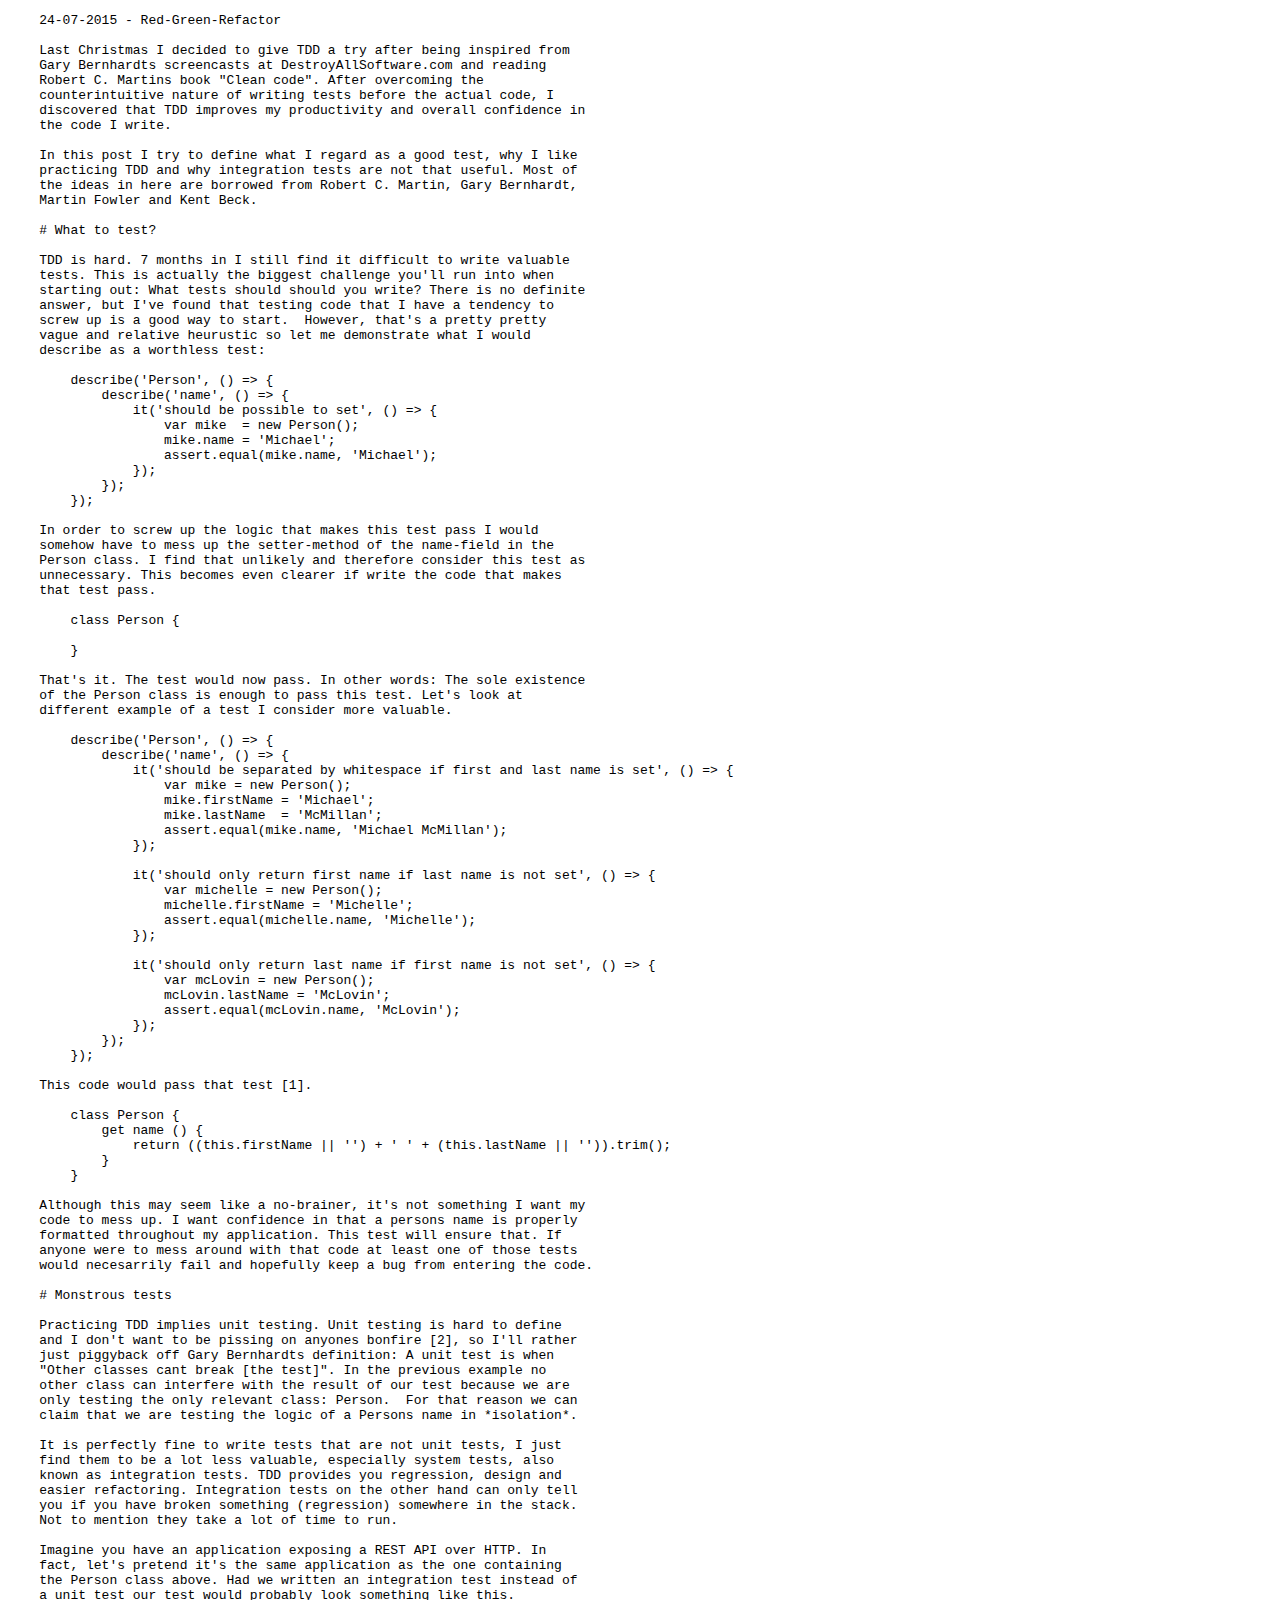
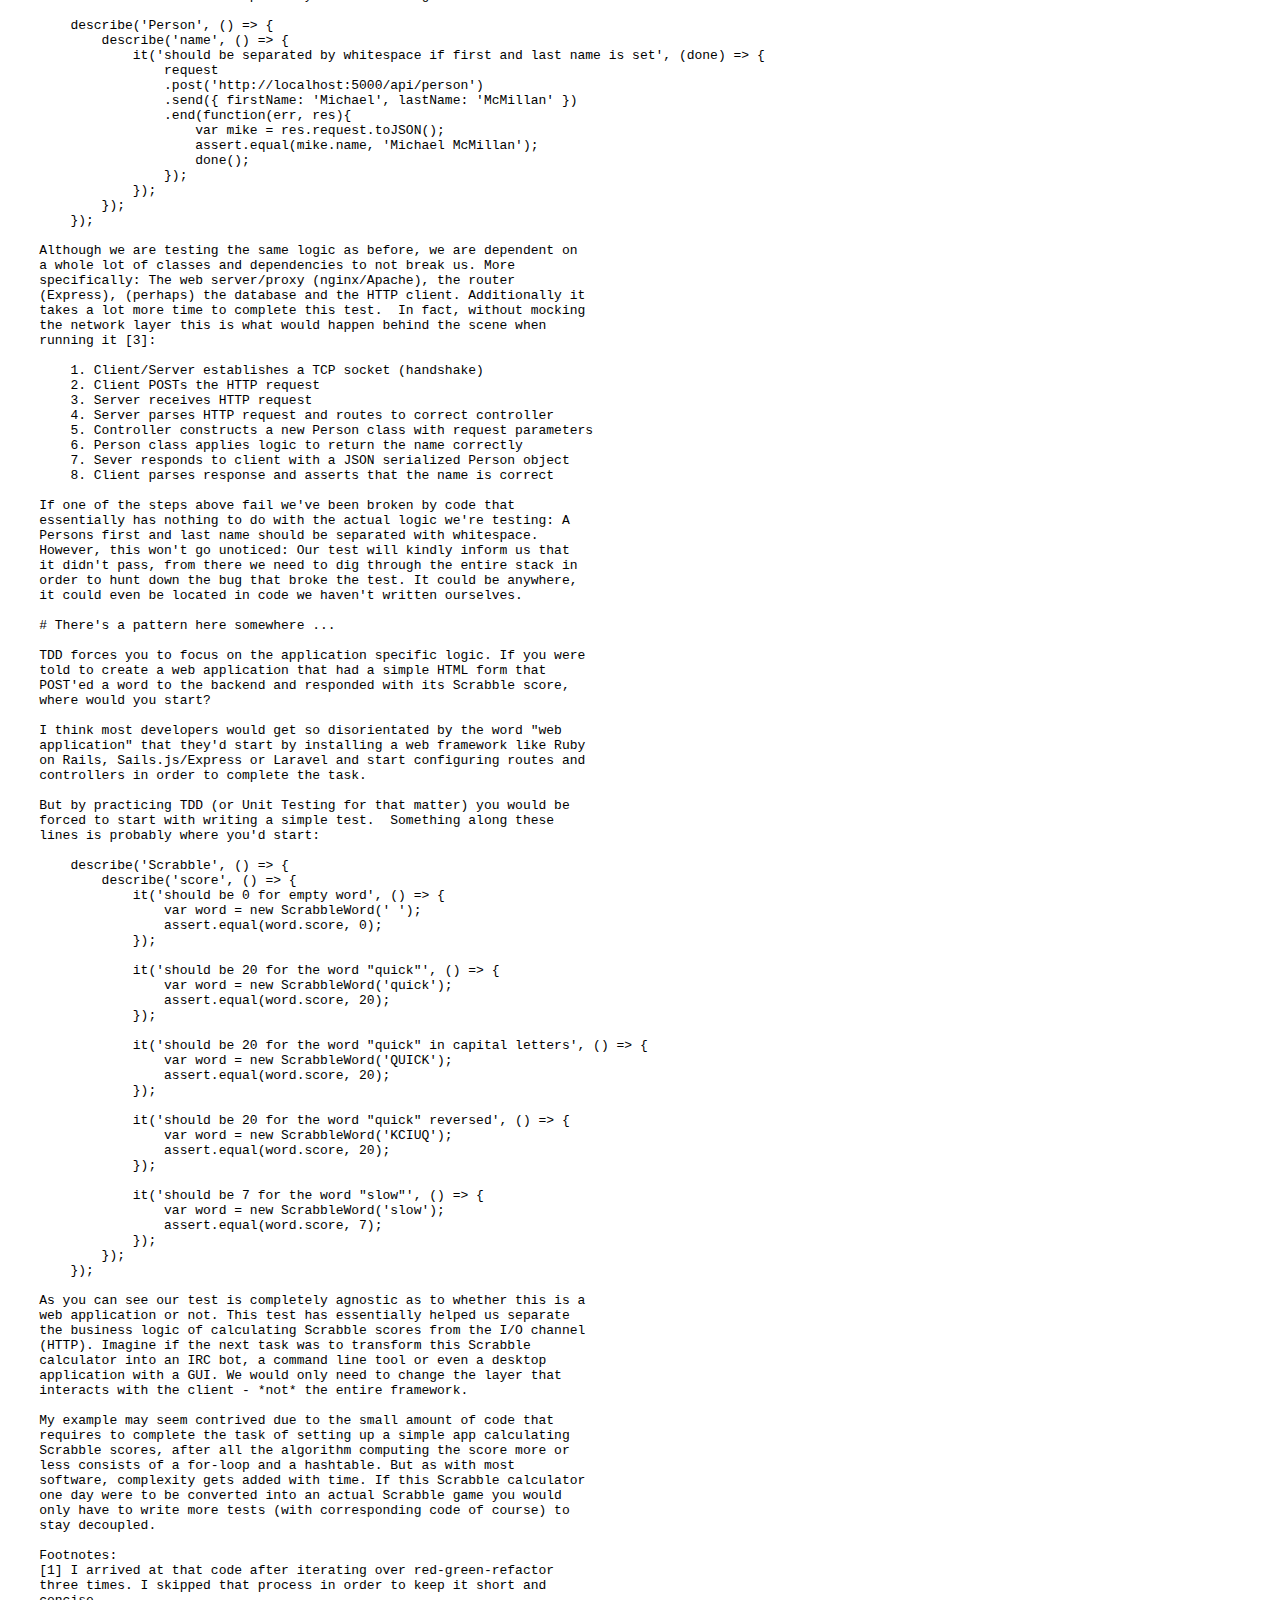
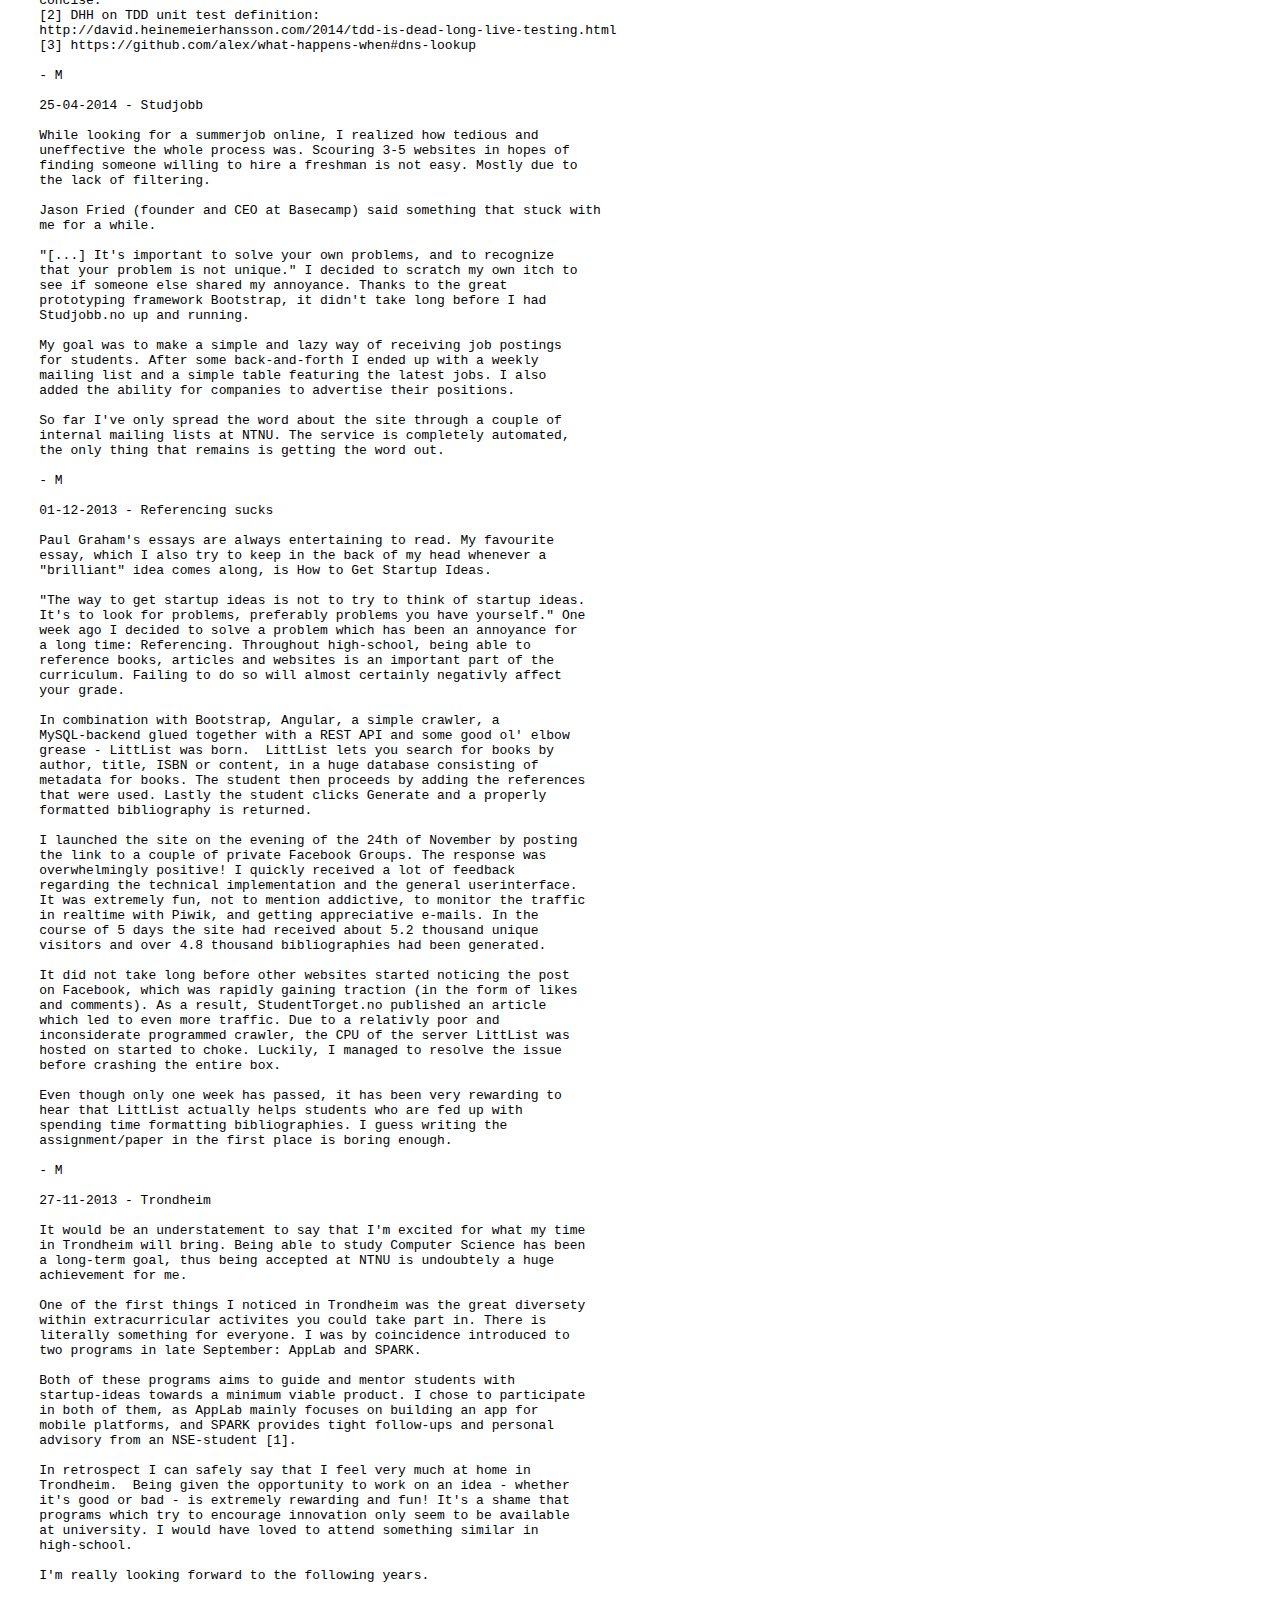
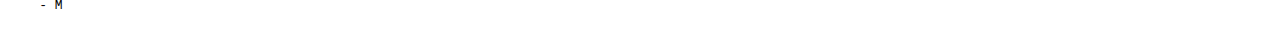
==== index.html @ c1596ee1 "accidentally deleted index.html" ====
<!DOCTYPE html>
<html>
    <head>
        <meta charset="utf-8" />
        <title>michaelmcmillan</title>
        <style>
            body {
                display: block;
                margin: 8px;
            }
            
            pre {
                display: block;
                font-family: monospace;
                white-space: pre;
                margin: 1em 0px;
            }
        </style>
    </head>
    <body>
        <pre>
    24-07-2015 - Red-Green-Refactor

    Last Christmas I decided to give TDD a try after being inspired from
    Gary Bernhardts screencasts at DestroyAllSoftware.com and reading
    Robert C. Martins book "Clean code". After overcoming the
    counterintuitive nature of writing tests before the actual code, I
    discovered that TDD improves my productivity and overall confidence in
    the code I write.
    
    In this post I try to define what I regard as a good test, why I like
    practicing TDD and why integration tests are not that useful. Most of
    the ideas in here are borrowed from Robert C. Martin, Gary Bernhardt,
    Martin Fowler and Kent Beck.
    
    # What to test? 
    
    TDD is hard. 7 months in I still find it difficult to write valuable
    tests. This is actually the biggest challenge you'll run into when
    starting out: What tests should should you write? There is no definite
    answer, but I've found that testing code that I have a tendency to
    screw up is a good way to start.  However, that's a pretty pretty
    vague and relative heurustic so let me demonstrate what I would
    describe as a worthless test:
    
        describe('Person', () => {
            describe('name', () => {
                it('should be possible to set', () => {
                    var mike  = new Person();
                    mike.name = 'Michael';
                    assert.equal(mike.name, 'Michael');
                });
            });
        });
    
    In order to screw up the logic that makes this test pass I would
    somehow have to mess up the setter-method of the name-field in the
    Person class. I find that unlikely and therefore consider this test as
    unnecessary. This becomes even clearer if write the code that makes
    that test pass.
    
        class Person {
    
        }
    
    That's it. The test would now pass. In other words: The sole existence
    of the Person class is enough to pass this test. Let's look at
    different example of a test I consider more valuable.
    
        describe('Person', () => {
            describe('name', () => {
                it('should be separated by whitespace if first and last name is set', () => {
                    var mike = new Person(); 
                    mike.firstName = 'Michael';
                    mike.lastName  = 'McMillan';
                    assert.equal(mike.name, 'Michael McMillan');
                });
    
                it('should only return first name if last name is not set', () => {
                    var michelle = new Person(); 
                    michelle.firstName = 'Michelle';
                    assert.equal(michelle.name, 'Michelle');
                });
    
                it('should only return last name if first name is not set', () => {
                    var mcLovin = new Person(); 
                    mcLovin.lastName = 'McLovin';
                    assert.equal(mcLovin.name, 'McLovin');
                });
            });
        });
    
    This code would pass that test [1]. 
    
        class Person {
            get name () {
                return ((this.firstName || '') + ' ' + (this.lastName || '')).trim();
            }
        }
    
    Although this may seem like a no-brainer, it's not something I want my
    code to mess up. I want confidence in that a persons name is properly
    formatted throughout my application. This test will ensure that. If
    anyone were to mess around with that code at least one of those tests
    would necesarrily fail and hopefully keep a bug from entering the code.
    
    # Monstrous tests 
    
    Practicing TDD implies unit testing. Unit testing is hard to define
    and I don't want to be pissing on anyones bonfire [2], so I'll rather
    just piggyback off Gary Bernhardts definition: A unit test is when
    "Other classes cant break [the test]". In the previous example no
    other class can interfere with the result of our test because we are
    only testing the only relevant class: Person.  For that reason we can
    claim that we are testing the logic of a Persons name in *isolation*.
    
    It is perfectly fine to write tests that are not unit tests, I just
    find them to be a lot less valuable, especially system tests, also
    known as integration tests. TDD provides you regression, design and
    easier refactoring. Integration tests on the other hand can only tell
    you if you have broken something (regression) somewhere in the stack.
    Not to mention they take a lot of time to run.
    
    Imagine you have an application exposing a REST API over HTTP. In
    fact, let's pretend it's the same application as the one containing
    the Person class above. Had we written an integration test instead of
    a unit test our test would probably look something like this.
    
        describe('Person', () => {
            describe('name', () => {
                it('should be separated by whitespace if first and last name is set', (done) => {
                    request
                    .post('http://localhost:5000/api/person')
                    .send({ firstName: 'Michael', lastName: 'McMillan' })
                    .end(function(err, res){
                        var mike = res.request.toJSON();
                        assert.equal(mike.name, 'Michael McMillan');
                        done();
                    });
                });
            });
        });
    
    Although we are testing the same logic as before, we are dependent on
    a whole lot of classes and dependencies to not break us. More
    specifically: The web server/proxy (nginx/Apache), the router
    (Express), (perhaps) the database and the HTTP client. Additionally it
    takes a lot more time to complete this test.  In fact, without mocking
    the network layer this is what would happen behind the scene when
    running it [3]:
    
        1. Client/Server establishes a TCP socket (handshake)
        2. Client POSTs the HTTP request 
        3. Server receives HTTP request
        4. Server parses HTTP request and routes to correct controller
        5. Controller constructs a new Person class with request parameters 
        6. Person class applies logic to return the name correctly
        7. Sever responds to client with a JSON serialized Person object
        8. Client parses response and asserts that the name is correct
    
    If one of the steps above fail we've been broken by code that
    essentially has nothing to do with the actual logic we're testing: A
    Persons first and last name should be separated with whitespace.
    However, this won't go unoticed: Our test will kindly inform us that
    it didn't pass, from there we need to dig through the entire stack in
    order to hunt down the bug that broke the test. It could be anywhere,
    it could even be located in code we haven't written ourselves.
    
    # There's a pattern here somewhere ...
    
    TDD forces you to focus on the application specific logic. If you were
    told to create a web application that had a simple HTML form that
    POST'ed a word to the backend and responded with its Scrabble score,
    where would you start?
    
    I think most developers would get so disorientated by the word "web
    application" that they'd start by installing a web framework like Ruby
    on Rails, Sails.js/Express or Laravel and start configuring routes and
    controllers in order to complete the task.
    
    But by practicing TDD (or Unit Testing for that matter) you would be
    forced to start with writing a simple test.  Something along these
    lines is probably where you'd start: 
    
        describe('Scrabble', () => {
            describe('score', () => {
                it('should be 0 for empty word', () => {
                    var word = new ScrabbleWord(' ');
                    assert.equal(word.score, 0);
                }); 
    
                it('should be 20 for the word "quick"', () => {
                    var word = new ScrabbleWord('quick');
                    assert.equal(word.score, 20);
                }); 
    
                it('should be 20 for the word "quick" in capital letters', () => {
                    var word = new ScrabbleWord('QUICK');
                    assert.equal(word.score, 20);
                }); 
    
                it('should be 20 for the word "quick" reversed', () => {
                    var word = new ScrabbleWord('KCIUQ');
                    assert.equal(word.score, 20);
                }); 
    
                it('should be 7 for the word "slow"', () => {
                    var word = new ScrabbleWord('slow');
                    assert.equal(word.score, 7);
                }); 
            }); 
        });
    
    As you can see our test is completely agnostic as to whether this is a
    web application or not. This test has essentially helped us separate
    the business logic of calculating Scrabble scores from the I/O channel
    (HTTP). Imagine if the next task was to transform this Scrabble
    calculator into an IRC bot, a command line tool or even a desktop
    application with a GUI. We would only need to change the layer that
    interacts with the client - *not* the entire framework.
    
    My example may seem contrived due to the small amount of code that
    requires to complete the task of setting up a simple app calculating
    Scrabble scores, after all the algorithm computing the score more or
    less consists of a for-loop and a hashtable. But as with most
    software, complexity gets added with time. If this Scrabble calculator
    one day were to be converted into an actual Scrabble game you would
    only have to write more tests (with corresponding code of course) to
    stay decoupled.
    
    Footnotes:
    [1] I arrived at that code after iterating over red-green-refactor
    three times. I skipped that process in order to keep it short and
    concise.
    [2] DHH on TDD unit test definition:
    http://david.heinemeierhansson.com/2014/tdd-is-dead-long-live-testing.html
    [3] https://github.com/alex/what-happens-when#dns-lookup
    
    - M
    
    25-04-2014 - Studjobb

    While looking for a summerjob online, I realized how tedious and
    uneffective the whole process was. Scouring 3-5 websites in hopes of
    finding someone willing to hire a freshman is not easy. Mostly due to
    the lack of filtering.
    
    Jason Fried (founder and CEO at Basecamp) said something that stuck with
    me for a while.  
    
    "[...] It's important to solve your own problems, and to recognize
    that your problem is not unique." I decided to scratch my own itch to
    see if someone else shared my annoyance. Thanks to the great
    prototyping framework Bootstrap, it didn't take long before I had
    Studjobb.no up and running.
    
    My goal was to make a simple and lazy way of receiving job postings
    for students. After some back-and-forth I ended up with a weekly
    mailing list and a simple table featuring the latest jobs. I also
    added the ability for companies to advertise their positions.
    
    So far I've only spread the word about the site through a couple of
    internal mailing lists at NTNU. The service is completely automated,
    the only thing that remains is getting the word out.
    
    - M
    
    01-12-2013 - Referencing sucks

    Paul Graham's essays are always entertaining to read. My favourite
    essay, which I also try to keep in the back of my head whenever a
    "brilliant" idea comes along, is How to Get Startup Ideas.
    
    "The way to get startup ideas is not to try to think of startup ideas.
    It's to look for problems, preferably problems you have yourself." One
    week ago I decided to solve a problem which has been an annoyance for
    a long time: Referencing. Throughout high-school, being able to
    reference books, articles and websites is an important part of the
    curriculum. Failing to do so will almost certainly negativly affect
    your grade.
    
    In combination with Bootstrap, Angular, a simple crawler, a
    MySQL-backend glued together with a REST API and some good ol' elbow
    grease - LittList was born.  LittList lets you search for books by
    author, title, ISBN or content, in a huge database consisting of
    metadata for books. The student then proceeds by adding the references
    that were used. Lastly the student clicks Generate and a properly
    formatted bibliography is returned.
    
    I launched the site on the evening of the 24th of November by posting
    the link to a couple of private Facebook Groups. The response was
    overwhelmingly positive! I quickly received a lot of feedback
    regarding the technical implementation and the general userinterface.
    It was extremely fun, not to mention addictive, to monitor the traffic
    in realtime with Piwik, and getting appreciative e-mails. In the
    course of 5 days the site had received about 5.2 thousand unique
    visitors and over 4.8 thousand bibliographies had been generated.
    
    It did not take long before other websites started noticing the post
    on Facebook, which was rapidly gaining traction (in the form of likes
    and comments). As a result, StudentTorget.no published an article
    which led to even more traffic. Due to a relativly poor and
    inconsiderate programmed crawler, the CPU of the server LittList was
    hosted on started to choke. Luckily, I managed to resolve the issue
    before crashing the entire box.
    
    Even though only one week has passed, it has been very rewarding to
    hear that LittList actually helps students who are fed up with
    spending time formatting bibliographies. I guess writing the
    assignment/paper in the first place is boring enough.
    
    - M
    
    27-11-2013 - Trondheim

    It would be an understatement to say that I'm excited for what my time
    in Trondheim will bring. Being able to study Computer Science has been
    a long-term goal, thus being accepted at NTNU is undoubtely a huge
    achievement for me.
    
    One of the first things I noticed in Trondheim was the great diversety
    within extracurricular activites you could take part in. There is
    literally something for everyone. I was by coincidence introduced to
    two programs in late September: AppLab and SPARK.
    
    Both of these programs aims to guide and mentor students with
    startup-ideas towards a minimum viable product. I chose to participate
    in both of them, as AppLab mainly focuses on building an app for
    mobile platforms, and SPARK provides tight follow-ups and personal
    advisory from an NSE-student [1].
    
    In retrospect I can safely say that I feel very much at home in
    Trondheim.  Being given the opportunity to work on an idea - whether
    it's good or bad - is extremely rewarding and fun! It's a shame that
    programs which try to encourage innovation only seem to be available
    at university. I would have loved to attend something similar in
    high-school.
    
    I'm really looking forward to the following years.
    
    - M
    
        </pre>
        <script type="text/javascript">
          var _paq = _paq || [];
          _paq.push(['trackPageView']);
          _paq.push(['enableLinkTracking']);
          (function() {
            var u="//piwik.littlist.no/";
            _paq.push(['setTrackerUrl', u+'piwik.php']);
            _paq.push(['setSiteId', 2]);
            var d=document, g=d.createElement('script'), s=d.getElementsByTagName('script')[0];
            g.type='text/javascript'; g.async=true; g.defer=true; g.src=u+'piwik.js'; s.parentNode.insertBefore(g,s);
          })();
        </script>
        <noscript><p><img src="//piwik.littlist.no/piwik.php?idsite=2" style="border:0;" alt="" /></p></noscript>
    </body>
</html>
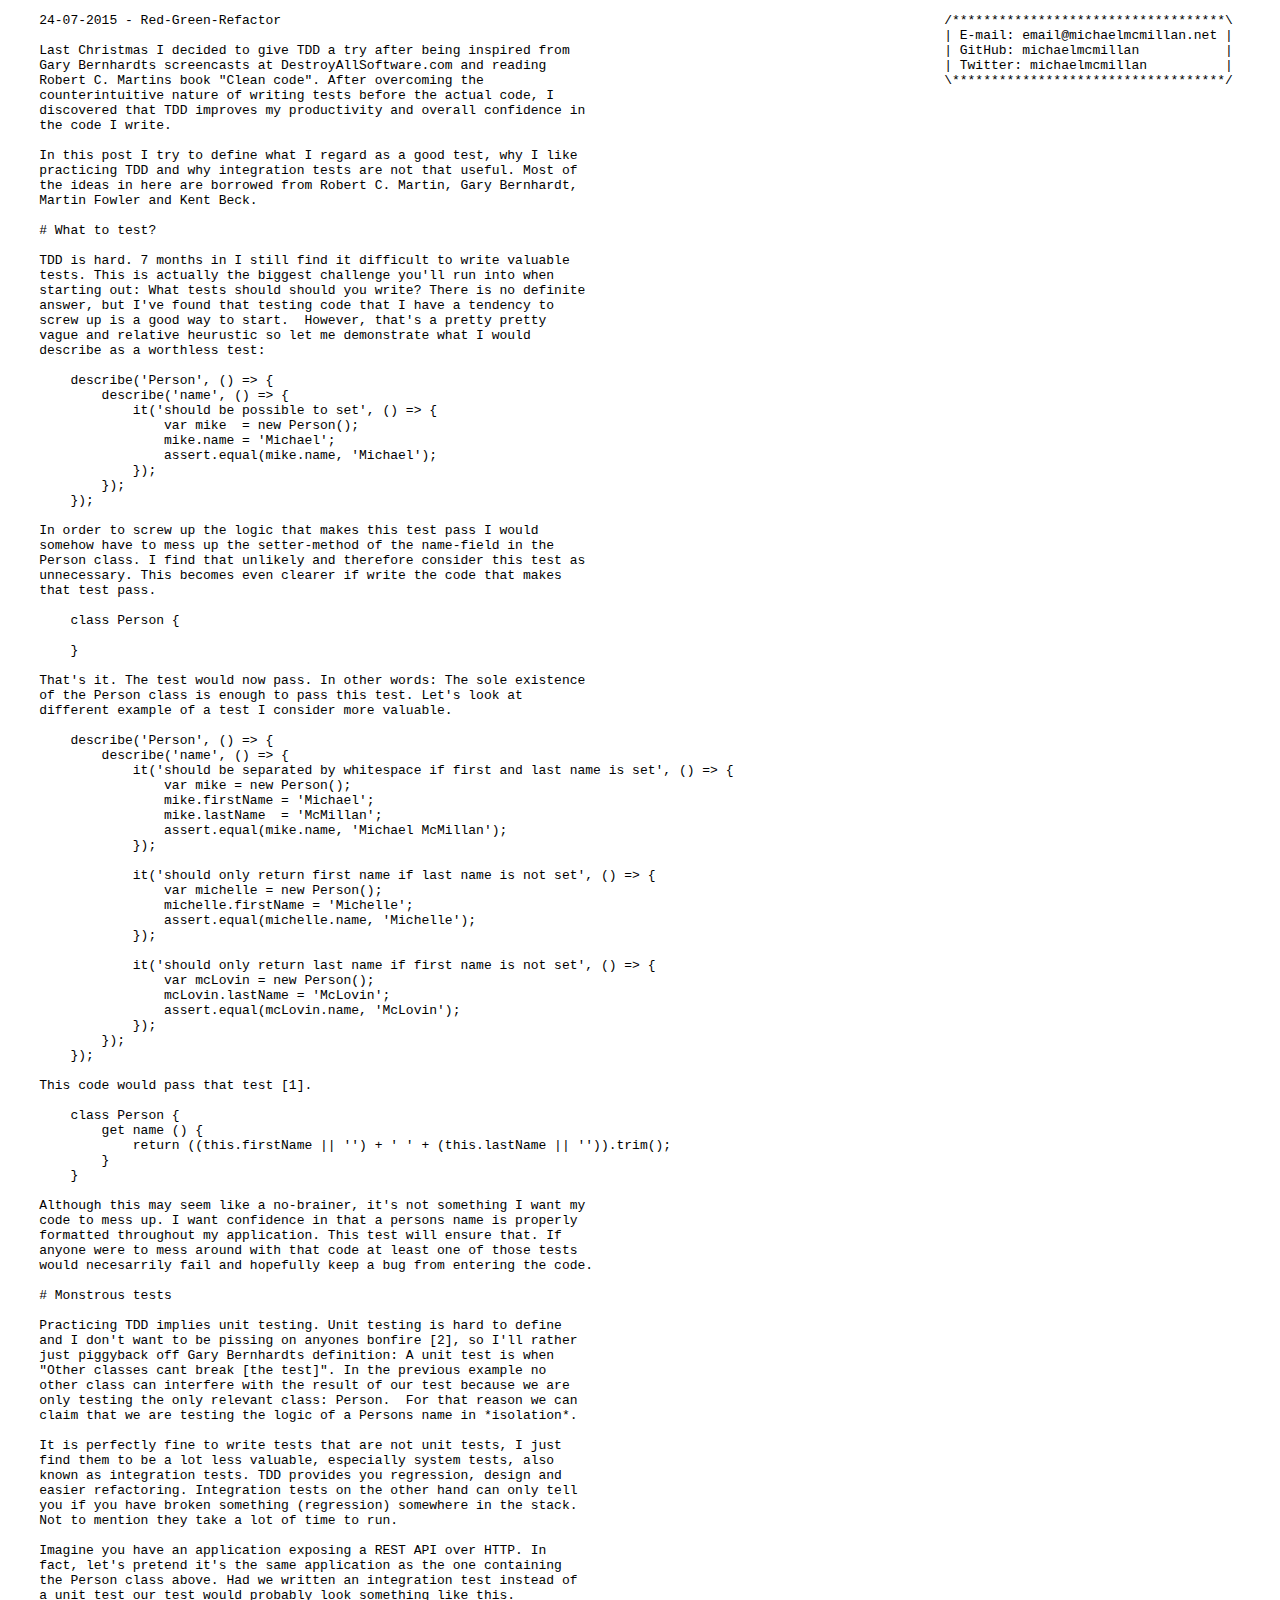
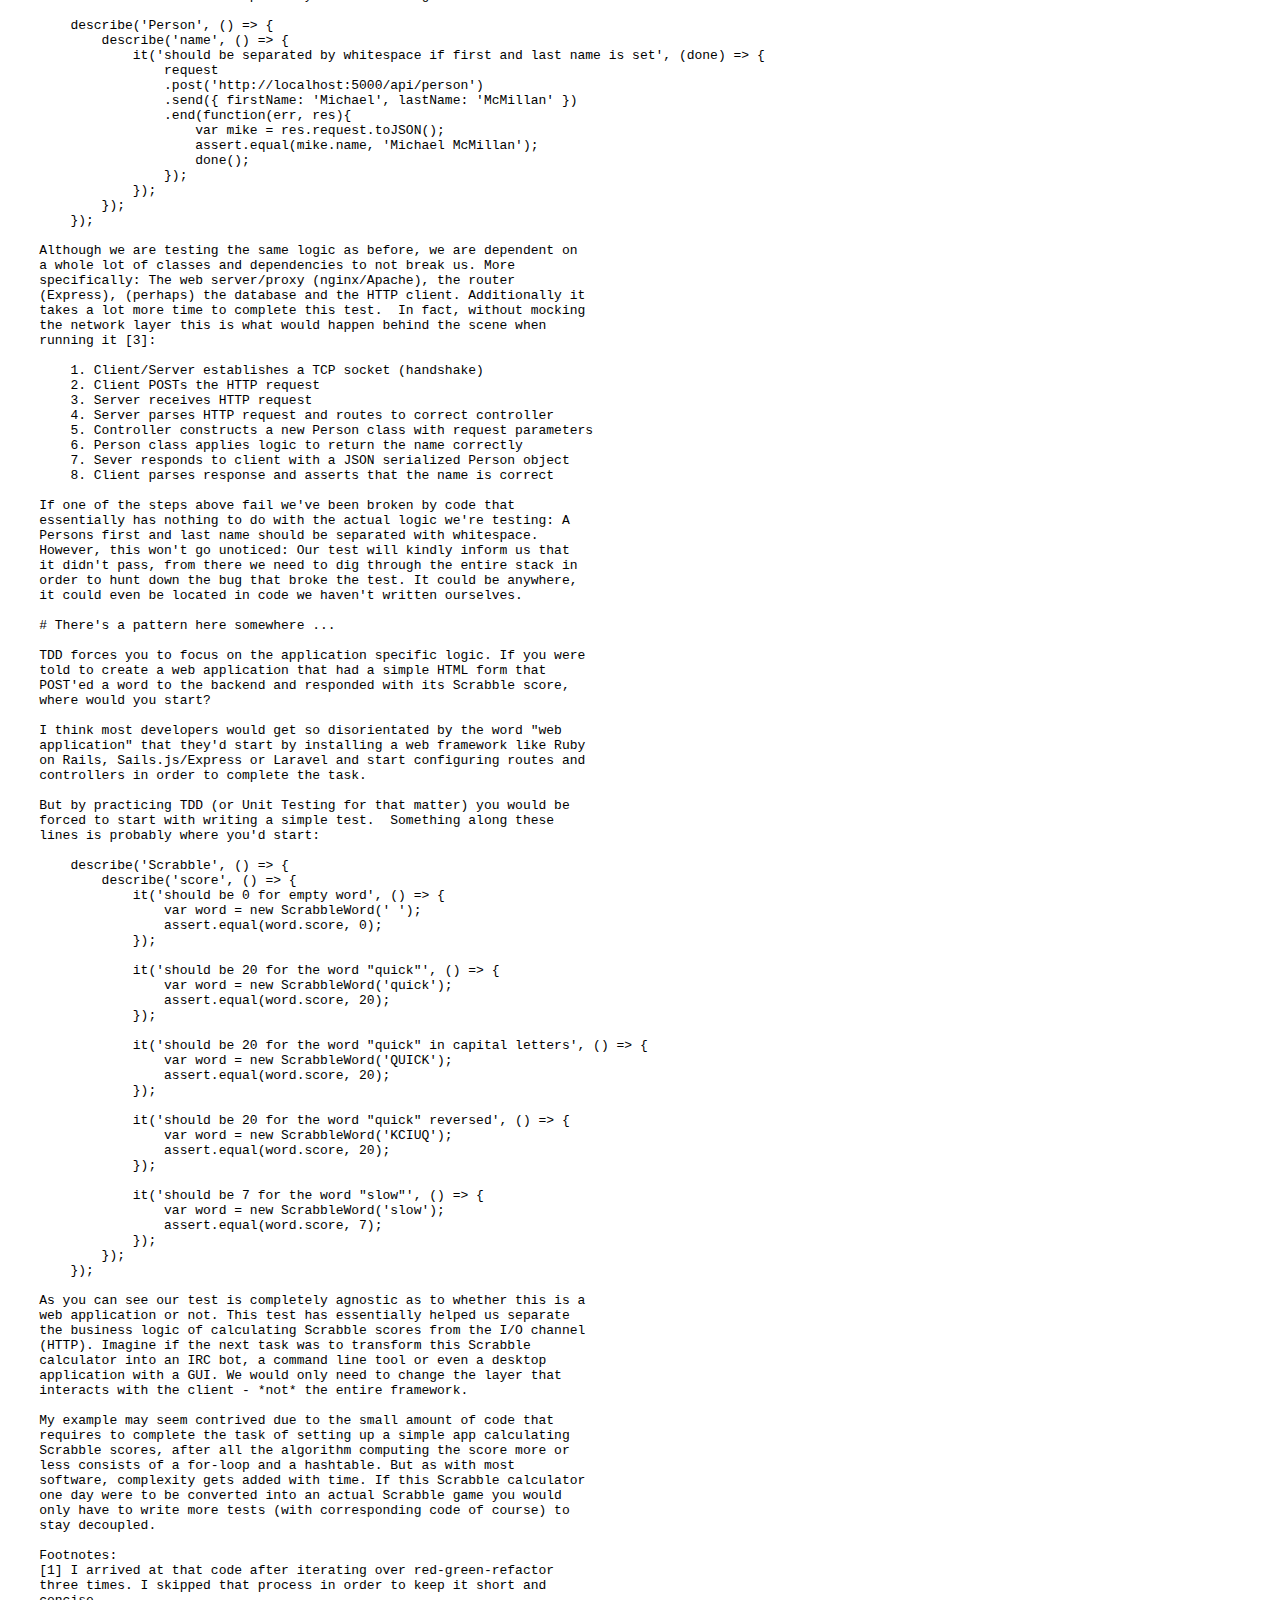
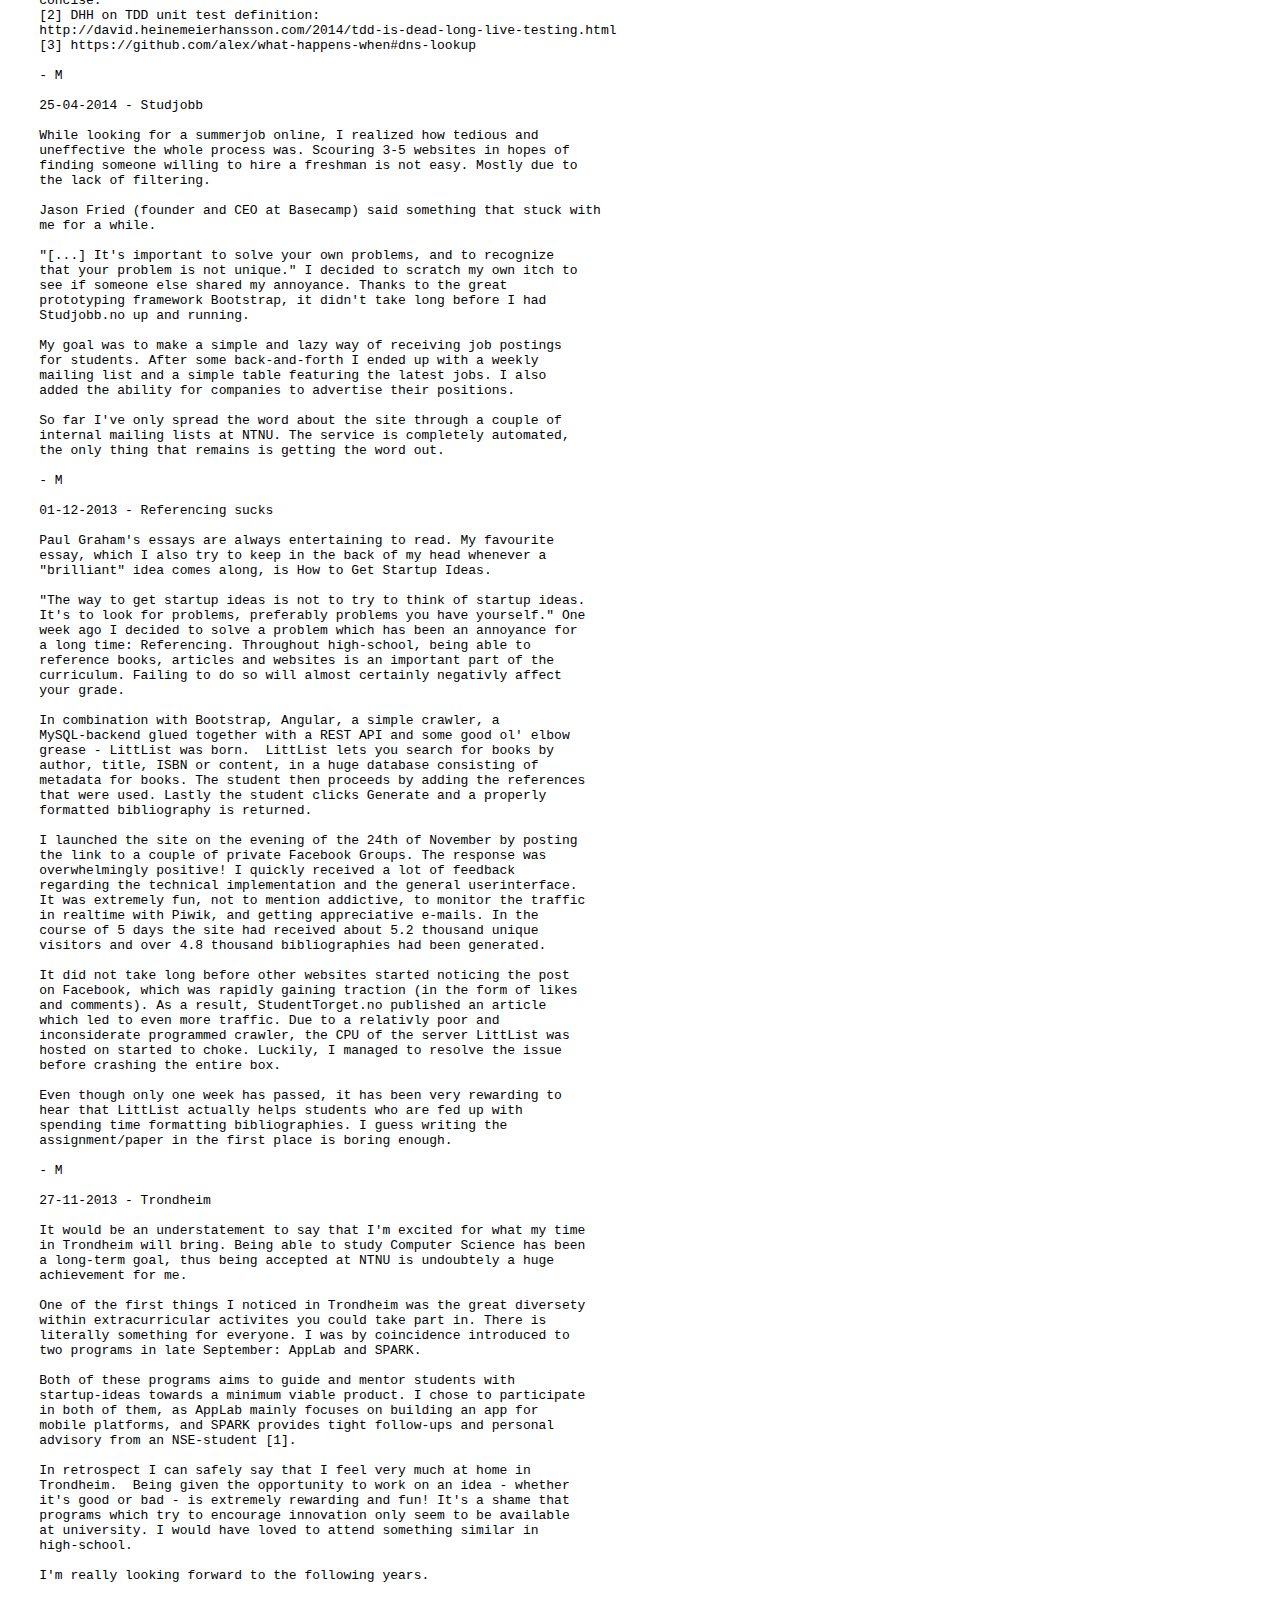
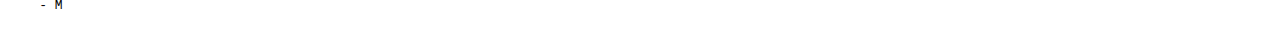
==== commit 9e4ab07d: "use the merger to add a sidebar" ====
--- a/index.html
+++ b/index.html
@@ -19,12 +19,12 @@
     </head>
     <body>
         <pre>
-    24-07-2015 - Red-Green-Refactor
-
-    Last Christmas I decided to give TDD a try after being inspired from
-    Gary Bernhardts screencasts at DestroyAllSoftware.com and reading
-    Robert C. Martins book "Clean code". After overcoming the
-    counterintuitive nature of writing tests before the actual code, I
+    24-07-2015 - Red-Green-Refactor                                                                                     /***********************************\
+                                                                                                                        | E-mail: email@michaelmcmillan.net |
+    Last Christmas I decided to give TDD a try after being inspired from                                                | GitHub: michaelmcmillan           |
+    Gary Bernhardts screencasts at DestroyAllSoftware.com and reading                                                   | Twitter: michaelmcmillan          |
+    Robert C. Martins book "Clean code". After overcoming the                                                           \***********************************/
+    counterintuitive nature of writing tests before the actual code, I                                                  
     discovered that TDD improves my productivity and overall confidence in
     the code I write.
     
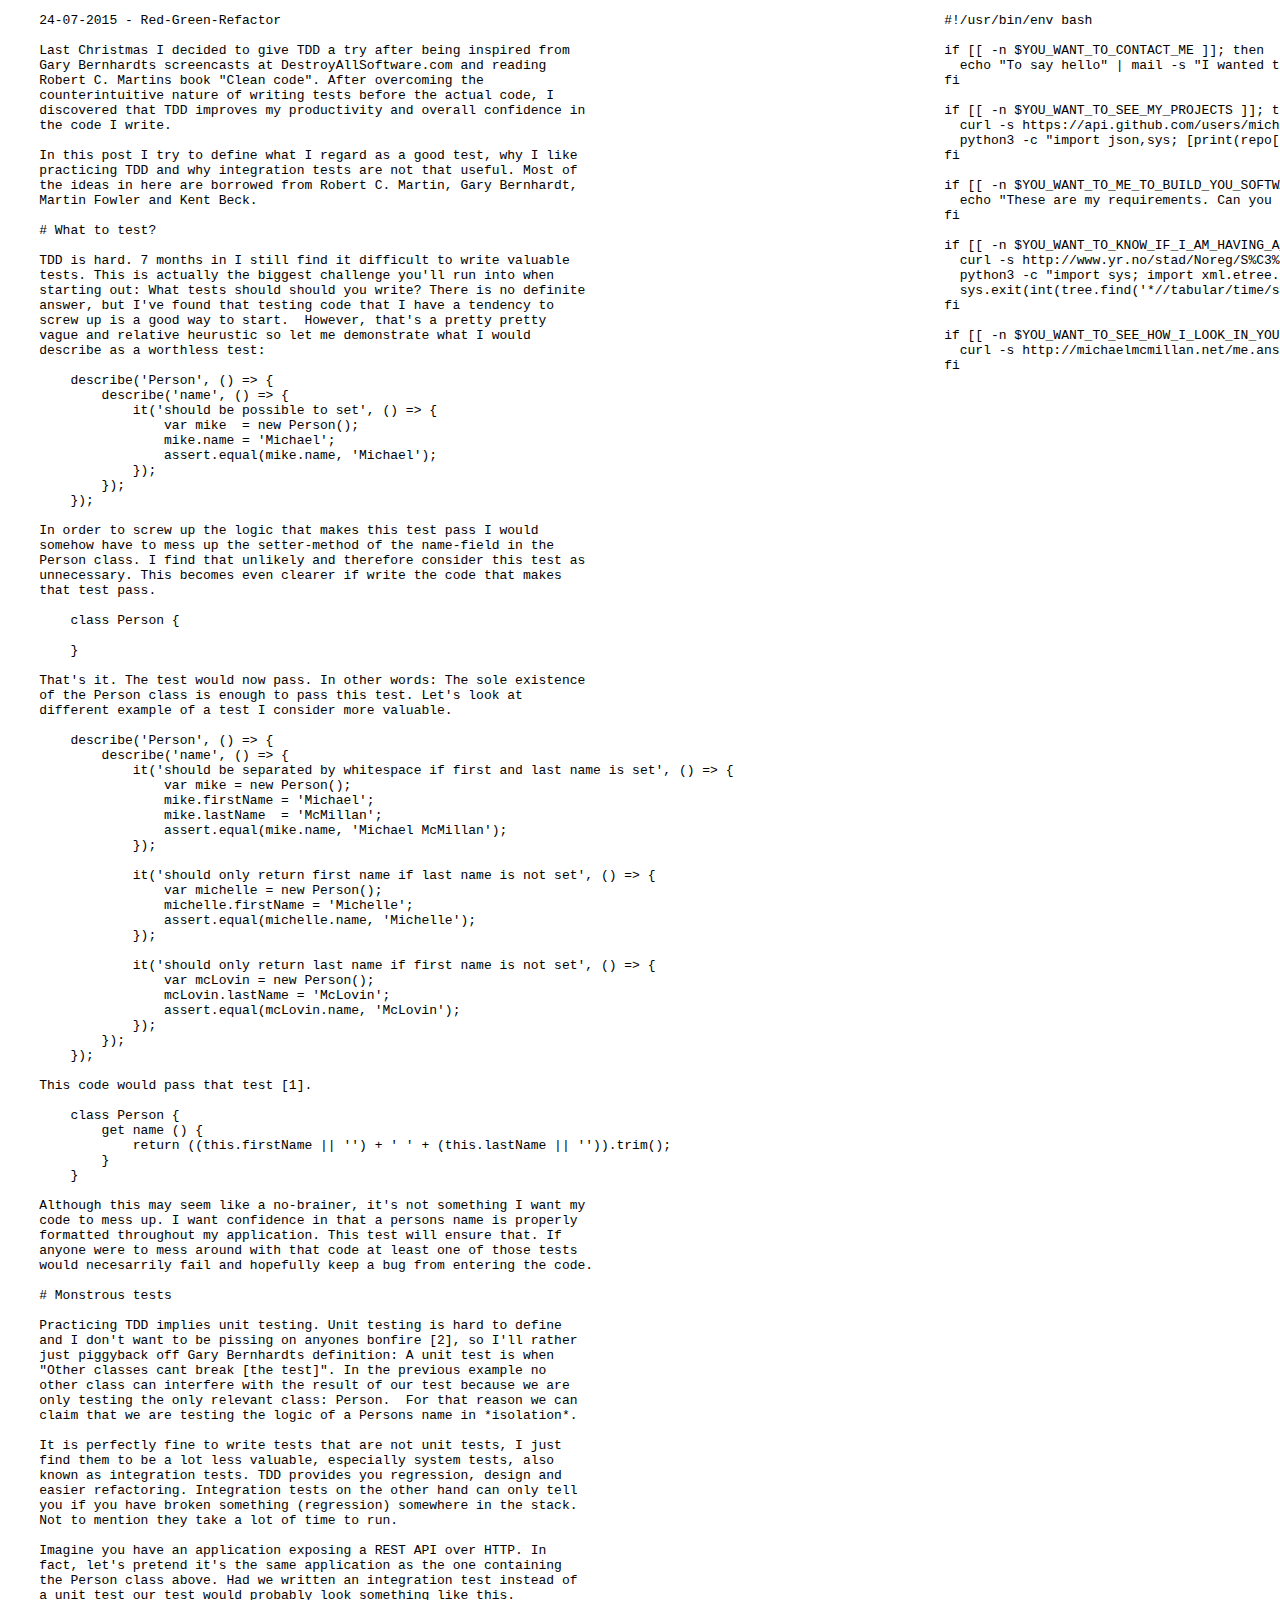
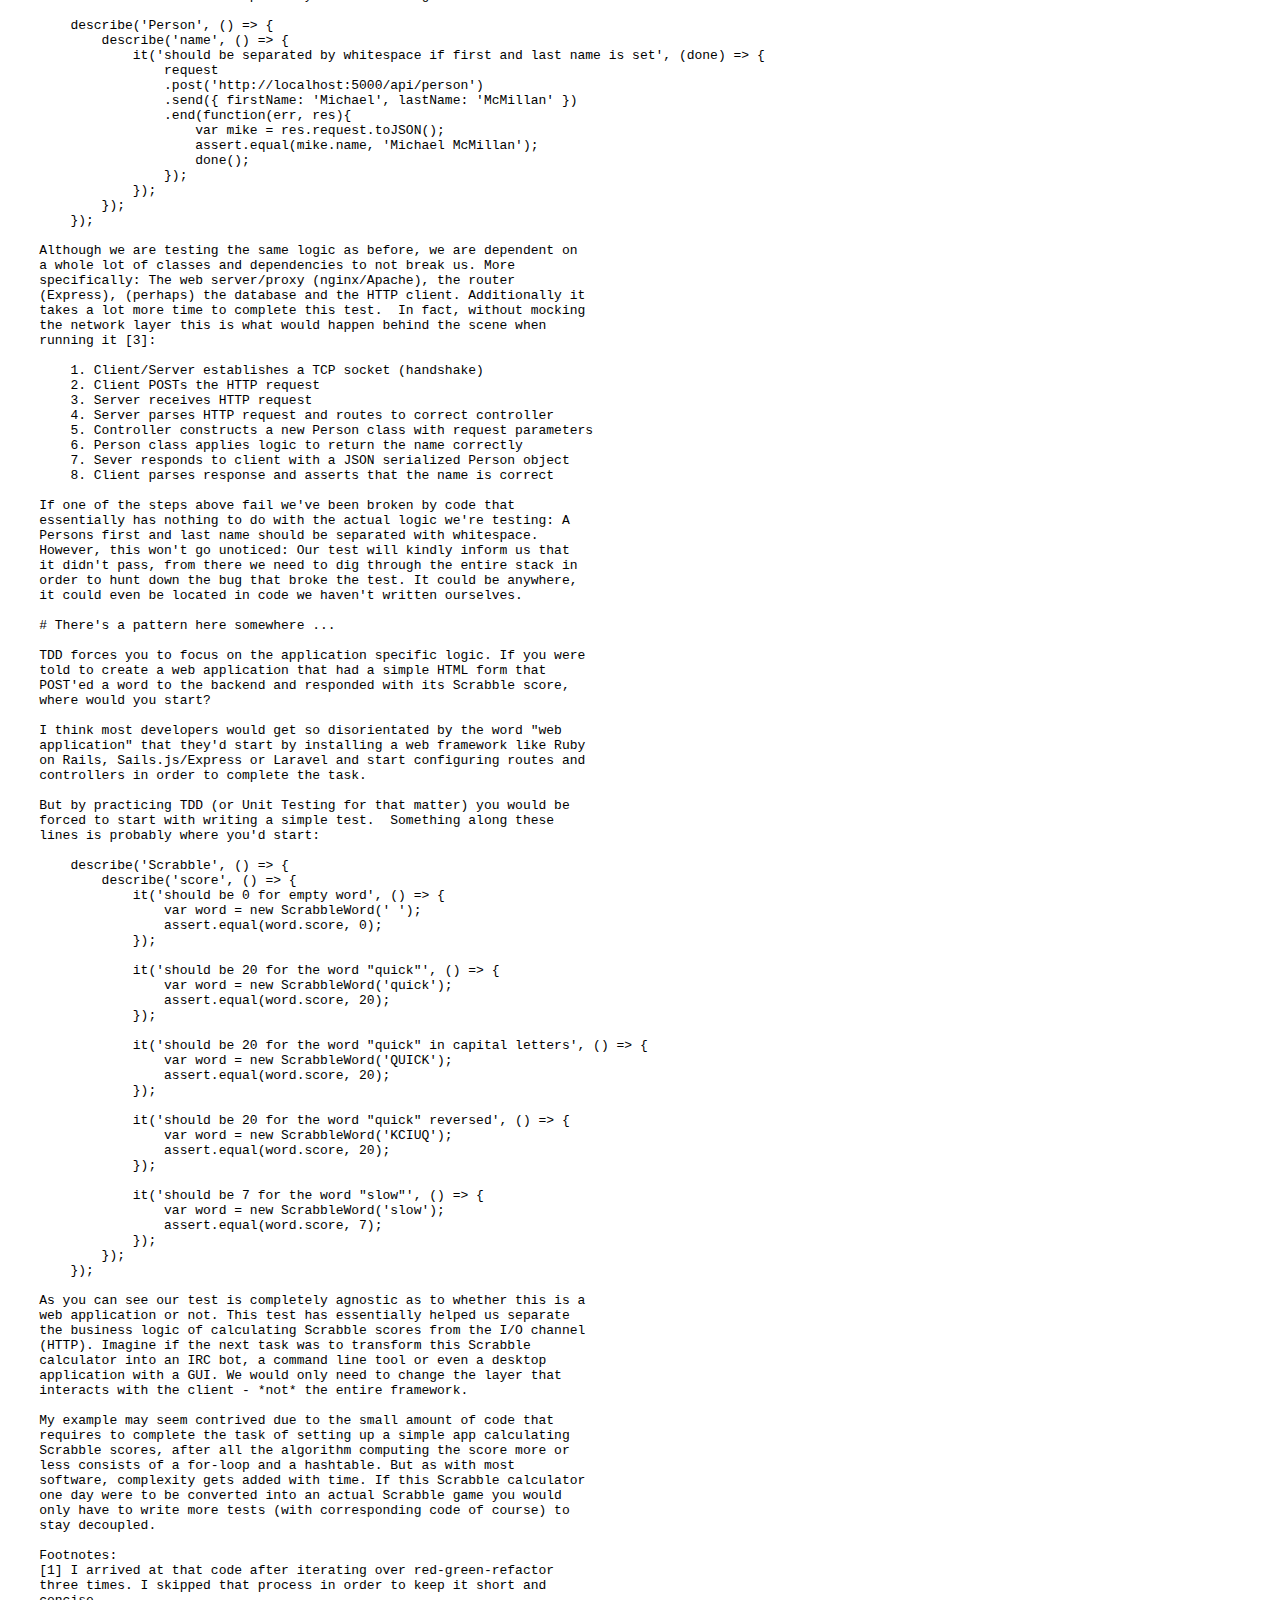
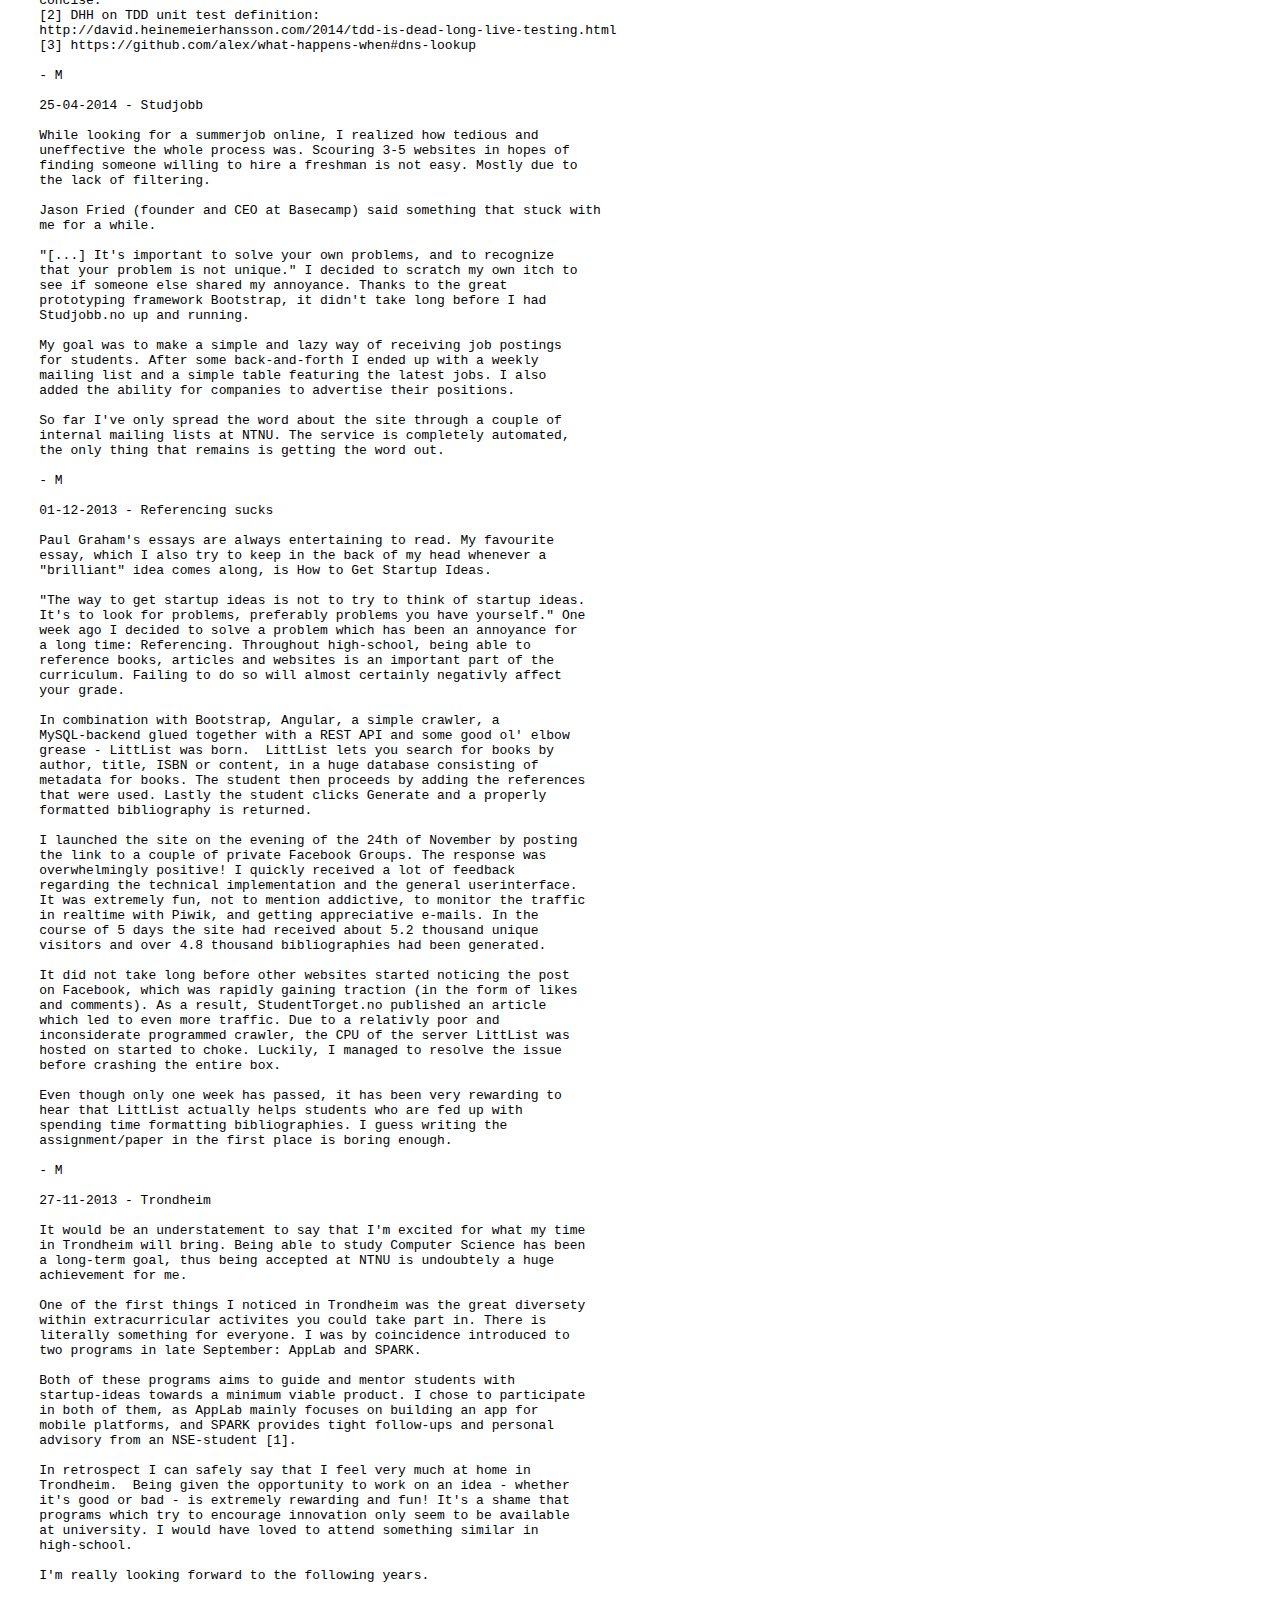
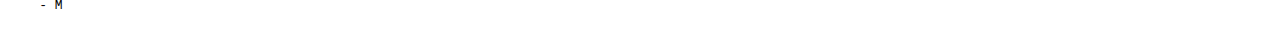
==== commit 4aca24e0: "add scripts to sidebar" ====
--- a/index.html
+++ b/index.html
@@ -19,31 +19,31 @@
     </head>
     <body>
         <pre>
-    24-07-2015 - Red-Green-Refactor                                                                                     /***********************************\
-                                                                                                                        | E-mail: email@michaelmcmillan.net |
-    Last Christmas I decided to give TDD a try after being inspired from                                                | GitHub: michaelmcmillan           |
-    Gary Bernhardts screencasts at DestroyAllSoftware.com and reading                                                   | Twitter: michaelmcmillan          |
-    Robert C. Martins book "Clean code". After overcoming the                                                           \***********************************/
+    24-07-2015 - Red-Green-Refactor                                                                                     #!/usr/bin/env bash
+                                                                                                                        
+    Last Christmas I decided to give TDD a try after being inspired from                                                if [[ -n $YOU_WANT_TO_CONTACT_ME ]]; then
+    Gary Bernhardts screencasts at DestroyAllSoftware.com and reading                                                     echo "To say hello" | mail -s "I wanted to contact you" "email@michaelmcmillan.net"
+    Robert C. Martins book "Clean code". After overcoming the                                                           fi
     counterintuitive nature of writing tests before the actual code, I                                                  
-    discovered that TDD improves my productivity and overall confidence in
-    the code I write.
-    
-    In this post I try to define what I regard as a good test, why I like
-    practicing TDD and why integration tests are not that useful. Most of
-    the ideas in here are borrowed from Robert C. Martin, Gary Bernhardt,
-    Martin Fowler and Kent Beck.
-    
-    # What to test? 
-    
-    TDD is hard. 7 months in I still find it difficult to write valuable
-    tests. This is actually the biggest challenge you'll run into when
-    starting out: What tests should should you write? There is no definite
-    answer, but I've found that testing code that I have a tendency to
-    screw up is a good way to start.  However, that's a pretty pretty
-    vague and relative heurustic so let me demonstrate what I would
-    describe as a worthless test:
-    
-        describe('Person', () => {
+    discovered that TDD improves my productivity and overall confidence in                                              if [[ -n $YOU_WANT_TO_SEE_MY_PROJECTS ]]; then
+    the code I write.                                                                                                     curl -s https://api.github.com/users/michaelmcmillan/repos\?type\=creator\&sort\=updated | \
+                                                                                                                          python3 -c "import json,sys; [print(repo['name'] + ': ' + repo['description']) for repo in json.load(sys.stdin)]"
+    In this post I try to define what I regard as a good test, why I like                                               fi
+    practicing TDD and why integration tests are not that useful. Most of                                               
+    the ideas in here are borrowed from Robert C. Martin, Gary Bernhardt,                                               if [[ -n $YOU_WANT_TO_ME_TO_BUILD_YOU_SOFTWARE ]]; then
+    Martin Fowler and Kent Beck.                                                                                          echo "These are my requirements. Can you do it?" | mail -s "Build me software" "michael@bustbyte.no"
+                                                                                                                        fi
+    # What to test?                                                                                                     
+                                                                                                                        if [[ -n $YOU_WANT_TO_KNOW_IF_I_AM_HAVING_A_BAD_TIME ]]; then
+    TDD is hard. 7 months in I still find it difficult to write valuable                                                  curl -s http://www.yr.no/stad/Noreg/S%C3%B8r-Tr%C3%B8ndelag/Trondheim/Trondheim/varsel.xml | \
+    tests. This is actually the biggest challenge you'll run into when                                                    python3 -c "import sys; import xml.etree.ElementTree as ET; tree = ET.fromstring(sys.stdin.read()); \
+    starting out: What tests should should you write? There is no definite                                                sys.exit(int(tree.find('*//tabular/time/symbol').get('number')) > 3)"
+    answer, but I've found that testing code that I have a tendency to                                                  fi
+    screw up is a good way to start.  However, that's a pretty pretty                                                   
+    vague and relative heurustic so let me demonstrate what I would                                                     if [[ -n $YOU_WANT_TO_SEE_HOW_I_LOOK_IN_YOUR_TERMINAL ]]; then
+    describe as a worthless test:                                                                                         curl -s http://michaelmcmillan.net/me.ansi
+                                                                                                                        fi
+        describe('Person', () => {                                                                                      
             describe('name', () => {
                 it('should be possible to set', () => {
                     var mike  = new Person();
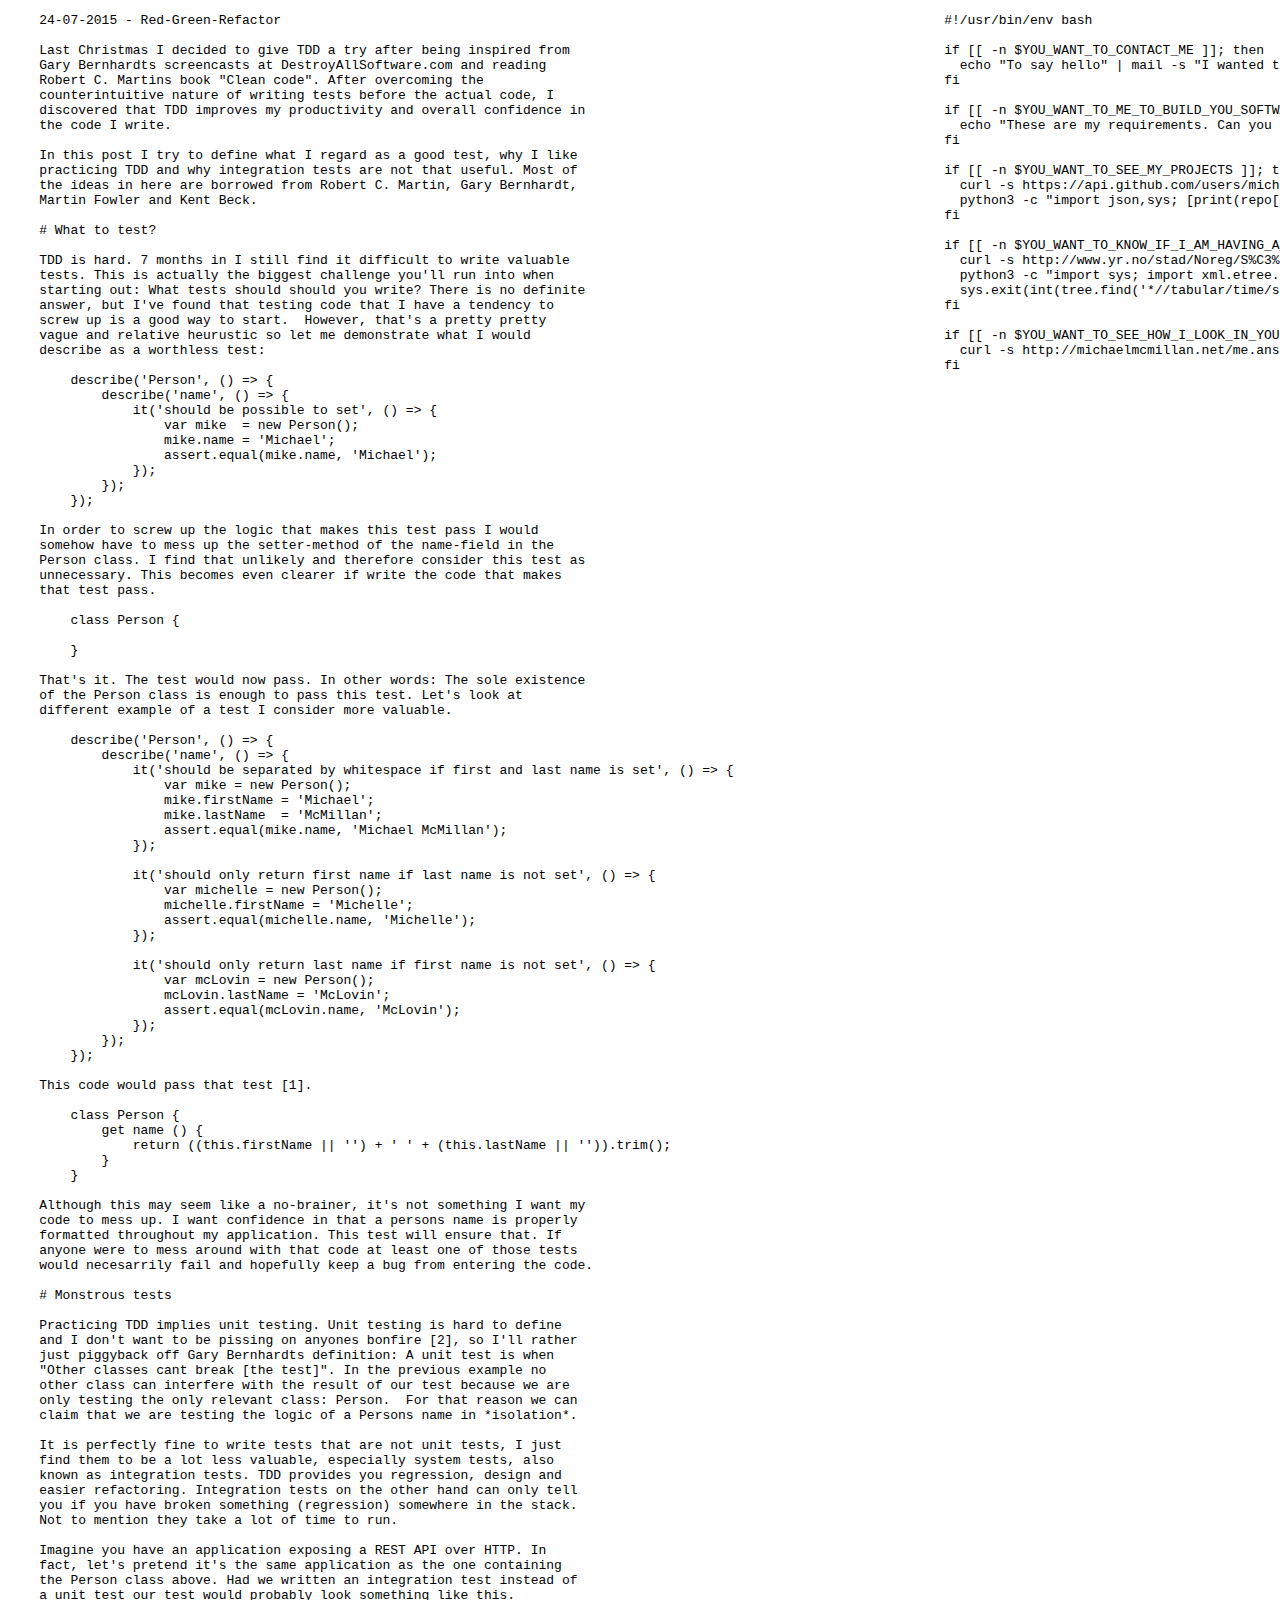
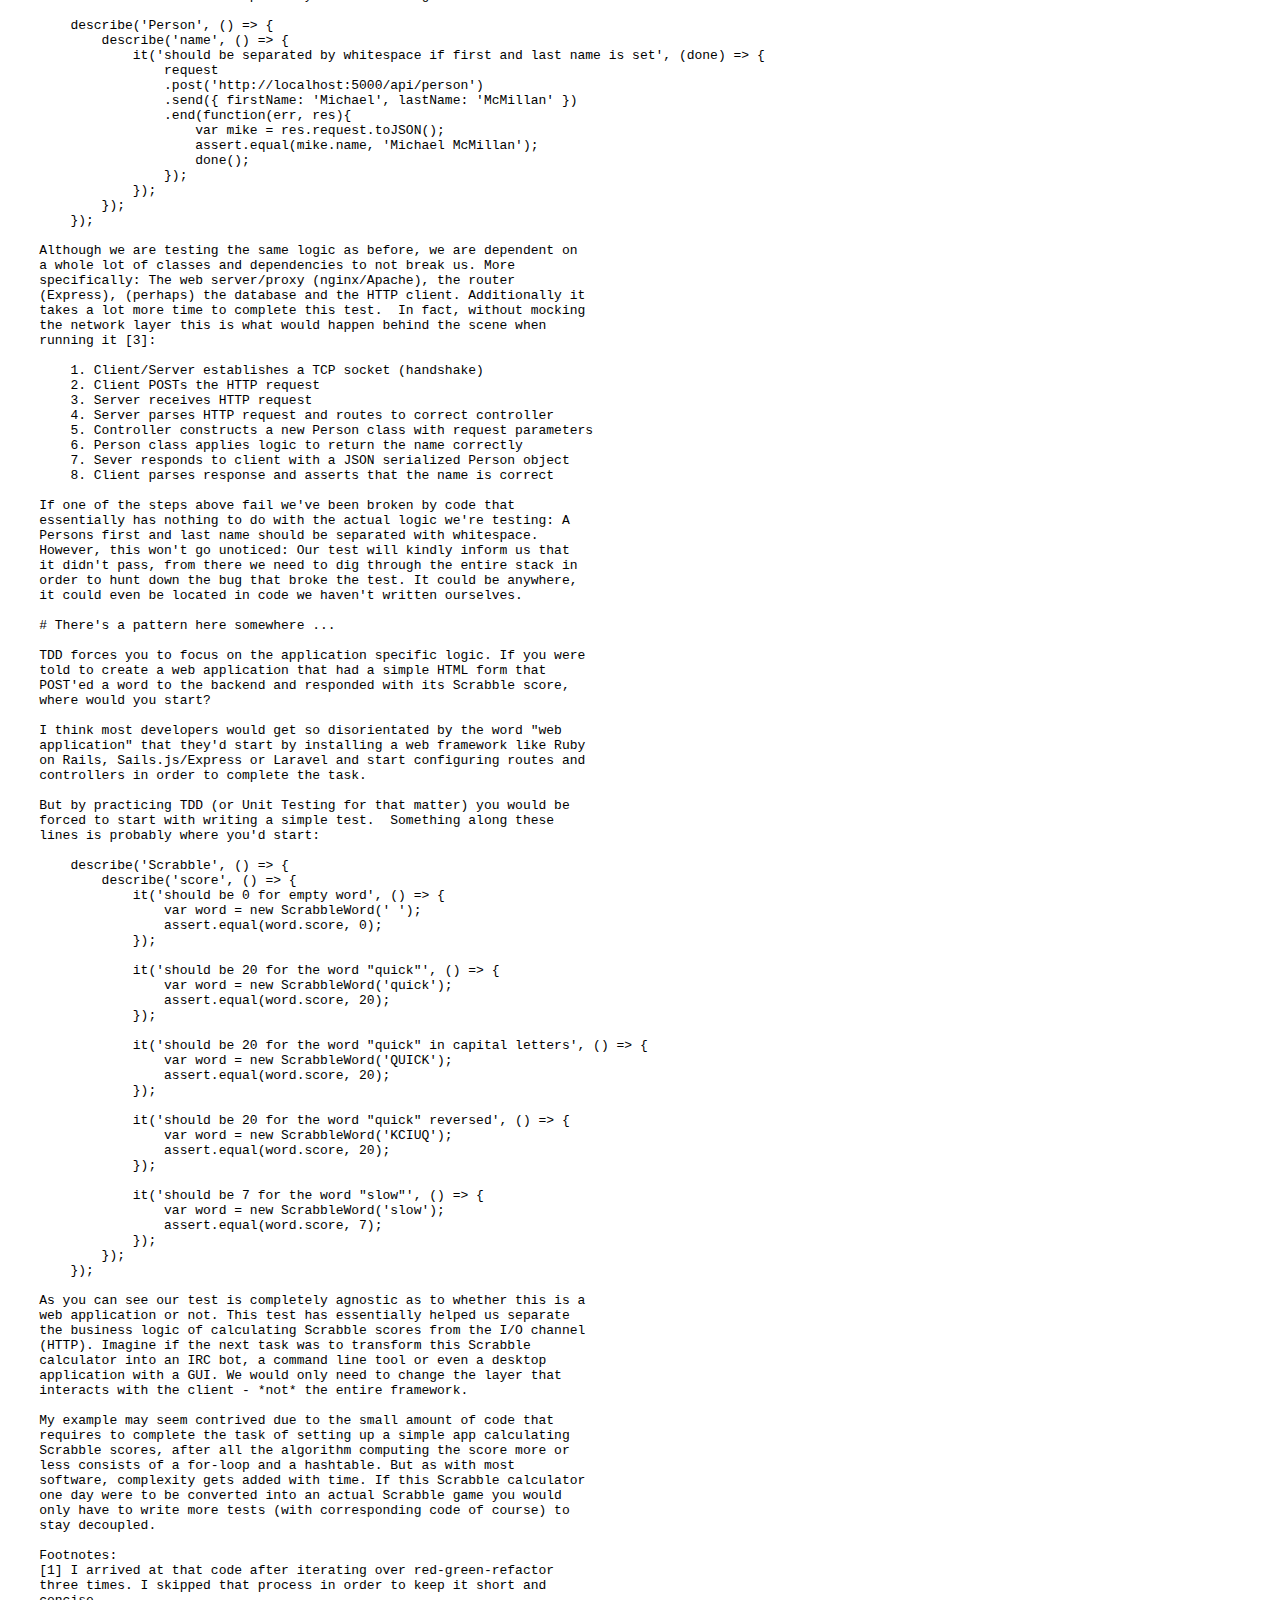
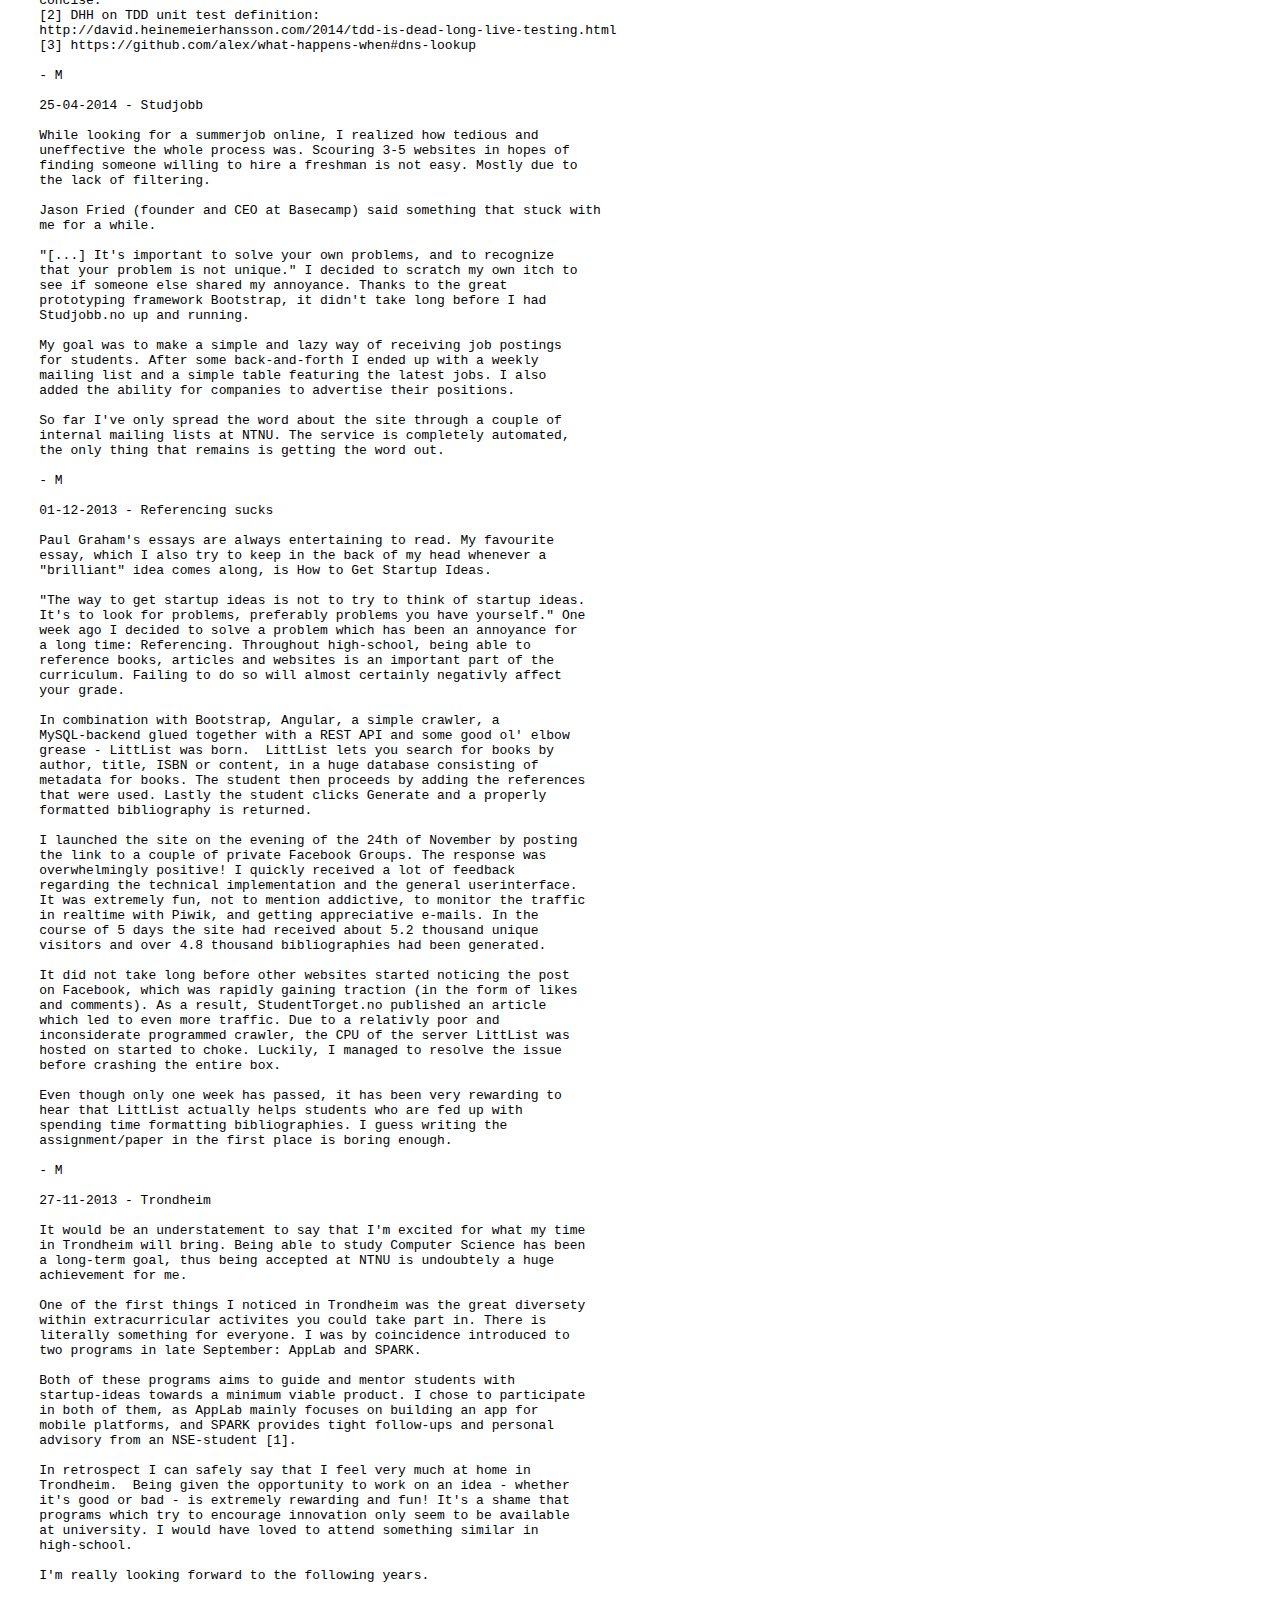
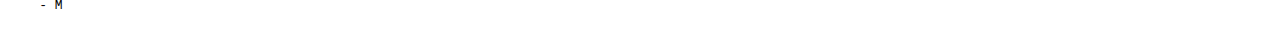
==== commit ef288c5f: "move contact scripts to the top" ====
--- a/index.html
+++ b/index.html
@@ -25,13 +25,13 @@
     Gary Bernhardts screencasts at DestroyAllSoftware.com and reading                                                     echo "To say hello" | mail -s "I wanted to contact you" "email@michaelmcmillan.net"
     Robert C. Martins book "Clean code". After overcoming the                                                           fi
     counterintuitive nature of writing tests before the actual code, I                                                  
-    discovered that TDD improves my productivity and overall confidence in                                              if [[ -n $YOU_WANT_TO_SEE_MY_PROJECTS ]]; then
-    the code I write.                                                                                                     curl -s https://api.github.com/users/michaelmcmillan/repos\?type\=creator\&sort\=updated | \
-                                                                                                                          python3 -c "import json,sys; [print(repo['name'] + ': ' + repo['description']) for repo in json.load(sys.stdin)]"
-    In this post I try to define what I regard as a good test, why I like                                               fi
-    practicing TDD and why integration tests are not that useful. Most of                                               
-    the ideas in here are borrowed from Robert C. Martin, Gary Bernhardt,                                               if [[ -n $YOU_WANT_TO_ME_TO_BUILD_YOU_SOFTWARE ]]; then
-    Martin Fowler and Kent Beck.                                                                                          echo "These are my requirements. Can you do it?" | mail -s "Build me software" "michael@bustbyte.no"
+    discovered that TDD improves my productivity and overall confidence in                                              if [[ -n $YOU_WANT_TO_ME_TO_BUILD_YOU_SOFTWARE ]]; then
+    the code I write.                                                                                                     echo "These are my requirements. Can you do it?" | mail -s "Build me software" "michael@bustbyte.no"
+                                                                                                                        fi
+    In this post I try to define what I regard as a good test, why I like                                               
+    practicing TDD and why integration tests are not that useful. Most of                                               if [[ -n $YOU_WANT_TO_SEE_MY_PROJECTS ]]; then
+    the ideas in here are borrowed from Robert C. Martin, Gary Bernhardt,                                                 curl -s https://api.github.com/users/michaelmcmillan/repos\?type\=creator\&sort\=updated | \
+    Martin Fowler and Kent Beck.                                                                                          python3 -c "import json,sys; [print(repo['name'] + ': ' + repo['description']) for repo in json.load(sys.stdin)]"
                                                                                                                         fi
     # What to test?                                                                                                     
                                                                                                                         if [[ -n $YOU_WANT_TO_KNOW_IF_I_AM_HAVING_A_BAD_TIME ]]; then
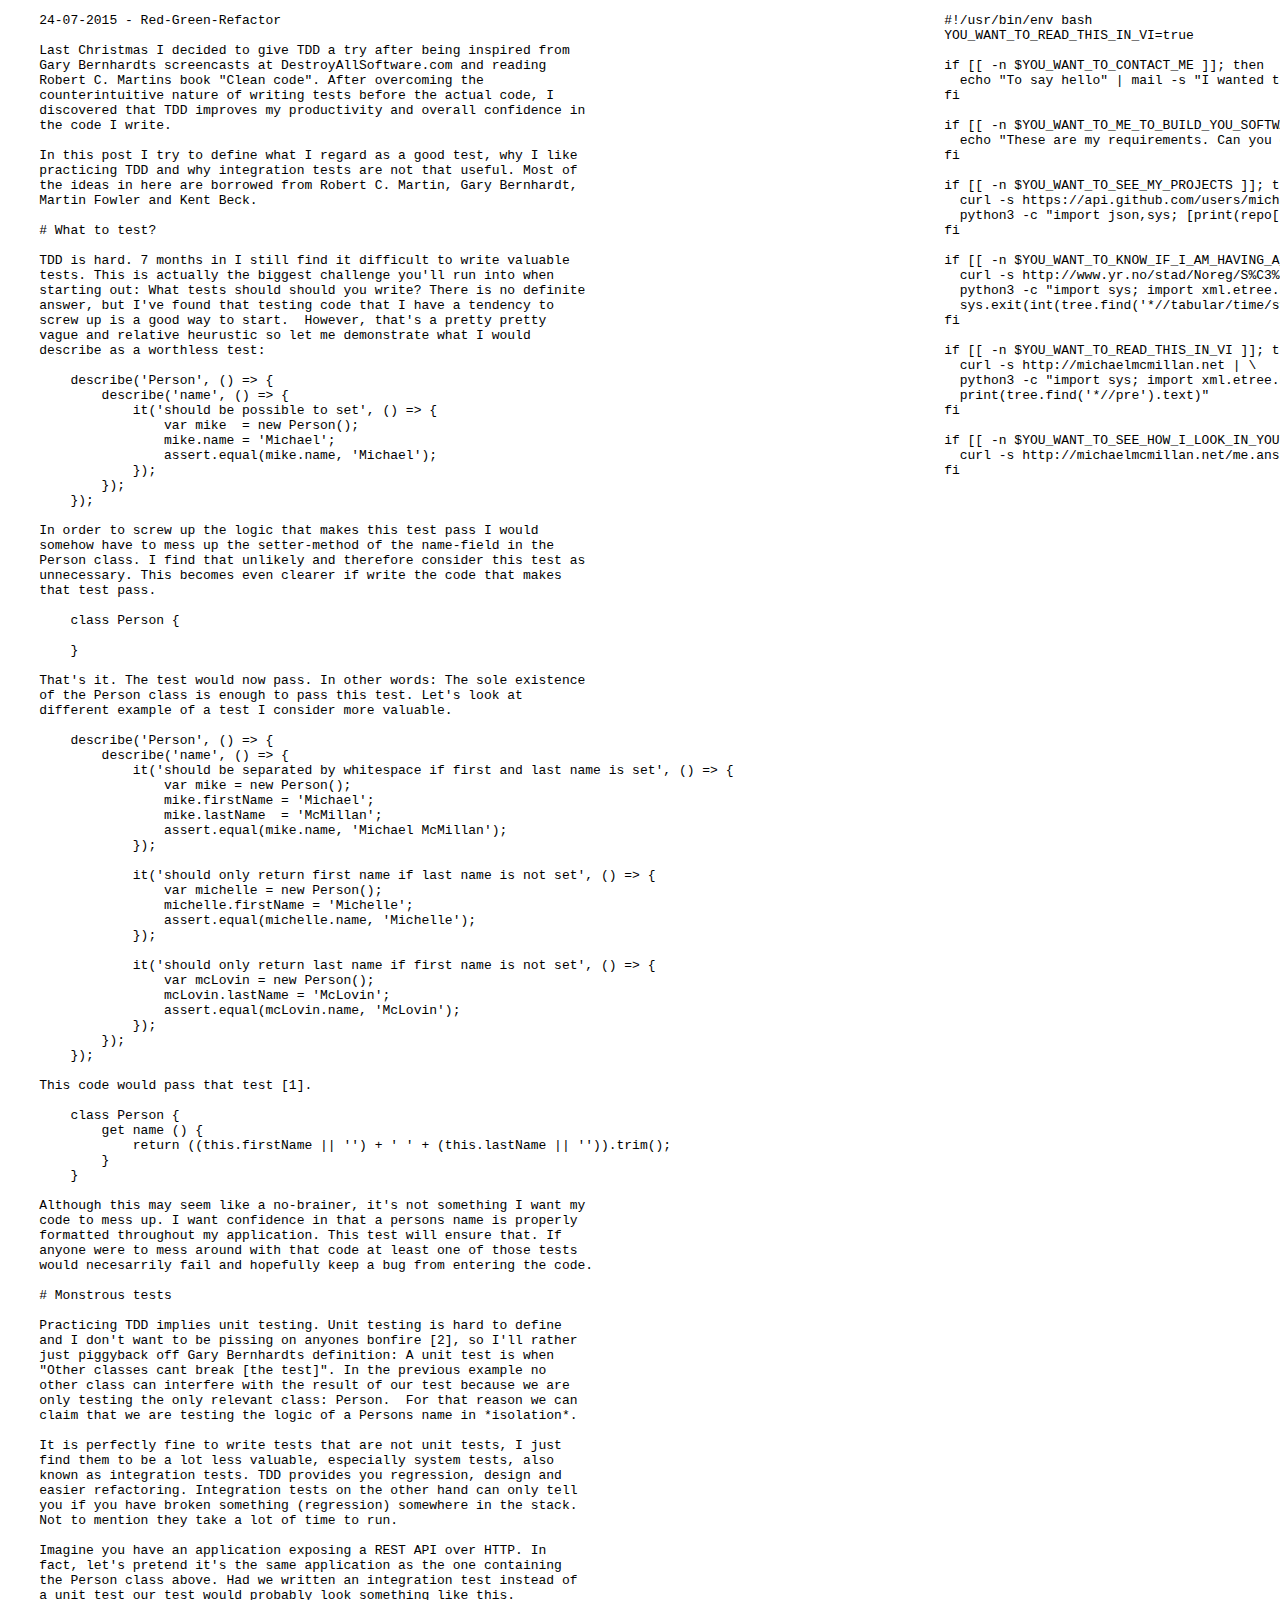
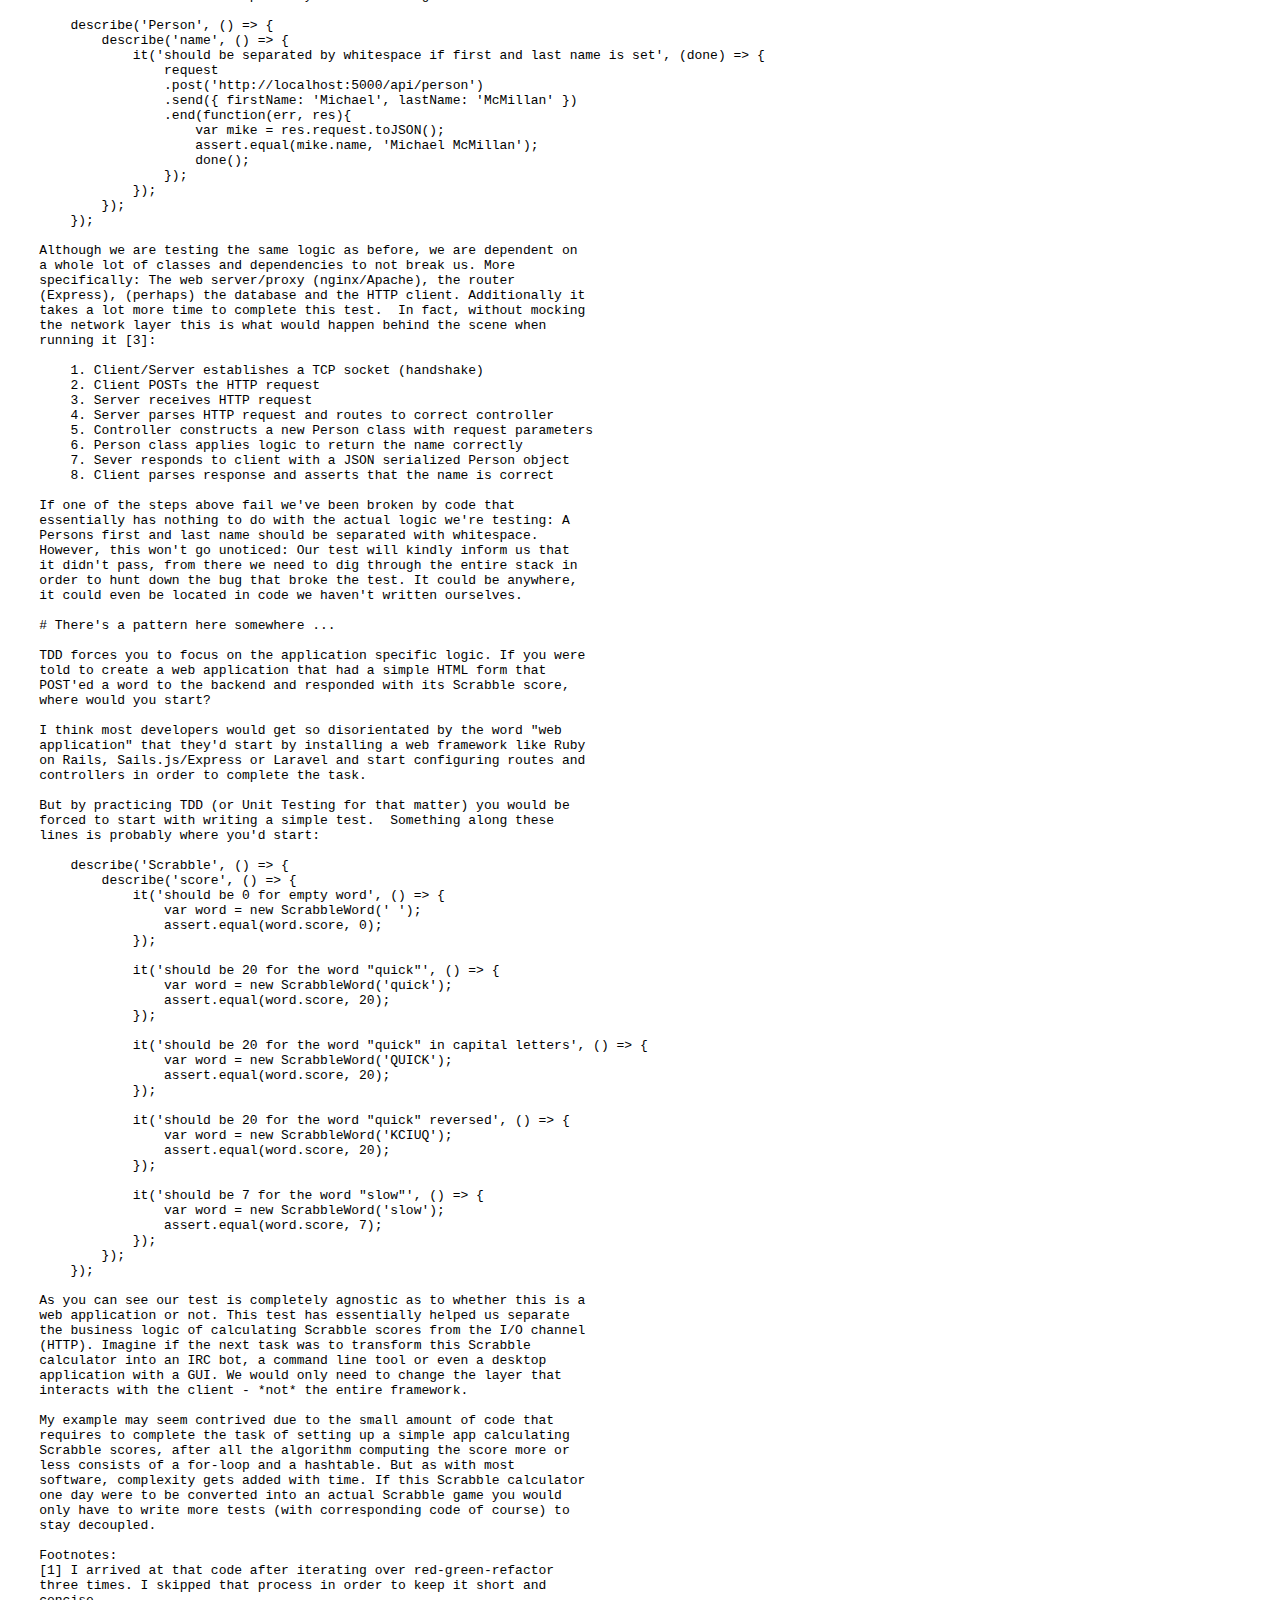
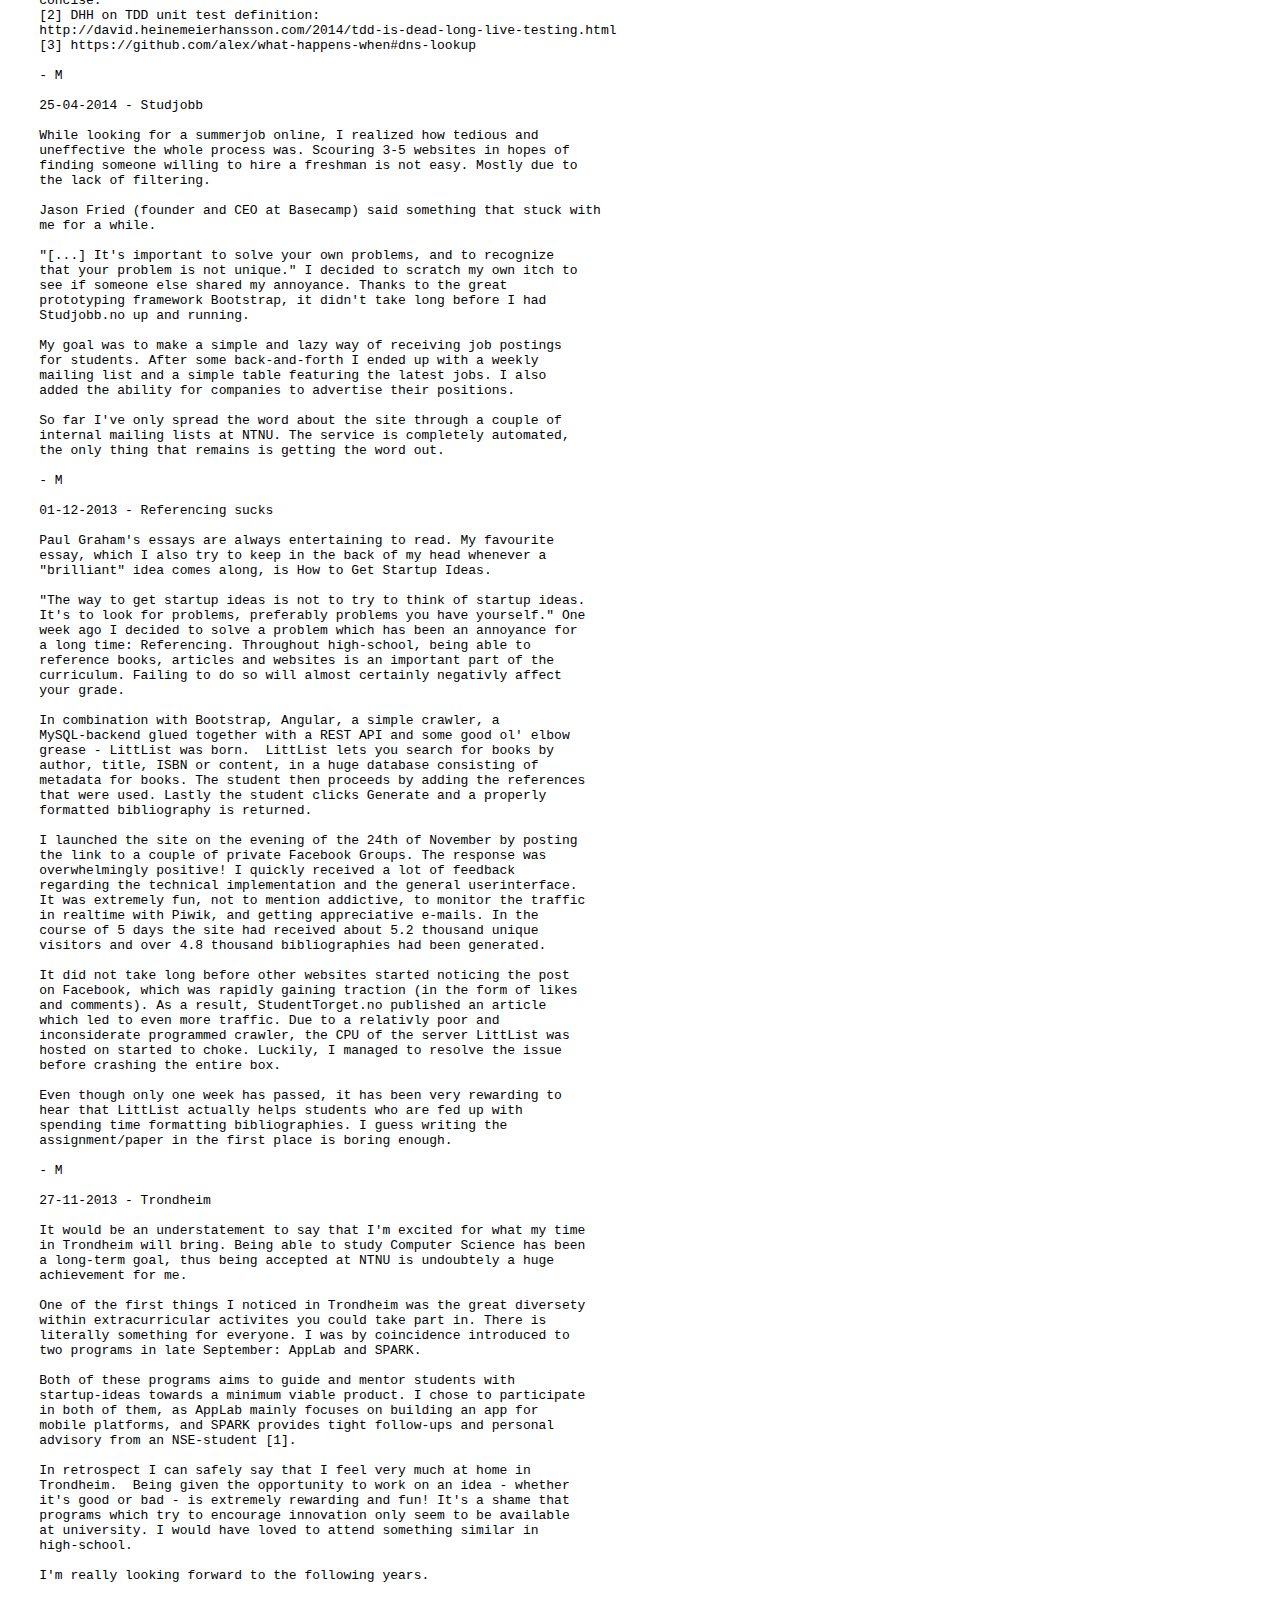
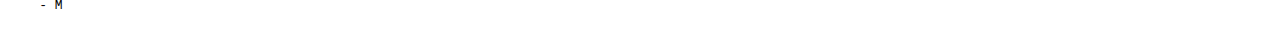
==== commit a3b4cfdd: "remove css element" ====
--- a/index.html
+++ b/index.html
@@ -2,55 +2,42 @@
 <html>
     <head>
         <meta charset="utf-8" />
-        <title>michaelmcmillan</title>
-        <style>
-            body {
-                display: block;
-                margin: 8px;
-            }
-            
-            pre {
-                display: block;
-                font-family: monospace;
-                white-space: pre;
-                margin: 1em 0px;
-            }
-        </style>
+        <title>Michael McMillan</title>
     </head>
     <body>
-        <pre>
+        <pre style="font-family: monospace; white-space: pre;">
     24-07-2015 - Red-Green-Refactor                                                                                     #!/usr/bin/env bash
+                                                                                                                        YOU_WANT_TO_READ_THIS_IN_VI=true
+    Last Christmas I decided to give TDD a try after being inspired from                                                
+    Gary Bernhardts screencasts at DestroyAllSoftware.com and reading                                                   if [[ -n $YOU_WANT_TO_CONTACT_ME ]]; then
+    Robert C. Martins book "Clean code". After overcoming the                                                             echo "To say hello" | mail -s "I wanted to contact you" "email@michaelmcmillan.net"
+    counterintuitive nature of writing tests before the actual code, I                                                  fi
+    discovered that TDD improves my productivity and overall confidence in                                              
+    the code I write.                                                                                                   if [[ -n $YOU_WANT_TO_ME_TO_BUILD_YOU_SOFTWARE ]]; then
+                                                                                                                          echo "These are my requirements. Can you do it?" | mail -s "Build me software" "michael@bustbyte.no"
+    In this post I try to define what I regard as a good test, why I like                                               fi
+    practicing TDD and why integration tests are not that useful. Most of                                               
+    the ideas in here are borrowed from Robert C. Martin, Gary Bernhardt,                                               if [[ -n $YOU_WANT_TO_SEE_MY_PROJECTS ]]; then
+    Martin Fowler and Kent Beck.                                                                                          curl -s https://api.github.com/users/michaelmcmillan/repos\?type\=creator\&sort\=updated | \
+                                                                                                                          python3 -c "import json,sys; [print(repo['name'] + ': ' + repo['description']) for repo in json.load(sys.stdin)]"
+    # What to test?                                                                                                     fi
                                                                                                                         
-    Last Christmas I decided to give TDD a try after being inspired from                                                if [[ -n $YOU_WANT_TO_CONTACT_ME ]]; then
-    Gary Bernhardts screencasts at DestroyAllSoftware.com and reading                                                     echo "To say hello" | mail -s "I wanted to contact you" "email@michaelmcmillan.net"
-    Robert C. Martins book "Clean code". After overcoming the                                                           fi
-    counterintuitive nature of writing tests before the actual code, I                                                  
-    discovered that TDD improves my productivity and overall confidence in                                              if [[ -n $YOU_WANT_TO_ME_TO_BUILD_YOU_SOFTWARE ]]; then
-    the code I write.                                                                                                     echo "These are my requirements. Can you do it?" | mail -s "Build me software" "michael@bustbyte.no"
-                                                                                                                        fi
-    In this post I try to define what I regard as a good test, why I like                                               
-    practicing TDD and why integration tests are not that useful. Most of                                               if [[ -n $YOU_WANT_TO_SEE_MY_PROJECTS ]]; then
-    the ideas in here are borrowed from Robert C. Martin, Gary Bernhardt,                                                 curl -s https://api.github.com/users/michaelmcmillan/repos\?type\=creator\&sort\=updated | \
-    Martin Fowler and Kent Beck.                                                                                          python3 -c "import json,sys; [print(repo['name'] + ': ' + repo['description']) for repo in json.load(sys.stdin)]"
-                                                                                                                        fi
-    # What to test?                                                                                                     
-                                                                                                                        if [[ -n $YOU_WANT_TO_KNOW_IF_I_AM_HAVING_A_BAD_TIME ]]; then
-    TDD is hard. 7 months in I still find it difficult to write valuable                                                  curl -s http://www.yr.no/stad/Noreg/S%C3%B8r-Tr%C3%B8ndelag/Trondheim/Trondheim/varsel.xml | \
-    tests. This is actually the biggest challenge you'll run into when                                                    python3 -c "import sys; import xml.etree.ElementTree as ET; tree = ET.fromstring(sys.stdin.read()); \
-    starting out: What tests should should you write? There is no definite                                                sys.exit(int(tree.find('*//tabular/time/symbol').get('number')) > 3)"
-    answer, but I've found that testing code that I have a tendency to                                                  fi
-    screw up is a good way to start.  However, that's a pretty pretty                                                   
-    vague and relative heurustic so let me demonstrate what I would                                                     if [[ -n $YOU_WANT_TO_SEE_HOW_I_LOOK_IN_YOUR_TERMINAL ]]; then
-    describe as a worthless test:                                                                                         curl -s http://michaelmcmillan.net/me.ansi
-                                                                                                                        fi
-        describe('Person', () => {                                                                                      
-            describe('name', () => {
-                it('should be possible to set', () => {
-                    var mike  = new Person();
-                    mike.name = 'Michael';
-                    assert.equal(mike.name, 'Michael');
-                });
-            });
+    TDD is hard. 7 months in I still find it difficult to write valuable                                                if [[ -n $YOU_WANT_TO_KNOW_IF_I_AM_HAVING_A_BAD_TIME ]]; then
+    tests. This is actually the biggest challenge you'll run into when                                                    curl -s http://www.yr.no/stad/Noreg/S%C3%B8r-Tr%C3%B8ndelag/Trondheim/Trondheim/varsel.xml | \
+    starting out: What tests should should you write? There is no definite                                                python3 -c "import sys; import xml.etree.ElementTree as ET; tree = ET.fromstring(sys.stdin.read()); \
+    answer, but I've found that testing code that I have a tendency to                                                    sys.exit(int(tree.find('*//tabular/time/symbol').get('number')) > 3)"
+    screw up is a good way to start.  However, that's a pretty pretty                                                   fi
+    vague and relative heurustic so let me demonstrate what I would                                                     
+    describe as a worthless test:                                                                                       if [[ -n $YOU_WANT_TO_READ_THIS_IN_VI ]]; then
+                                                                                                                          curl -s http://michaelmcmillan.net | \
+        describe('Person', () => {                                                                                        python3 -c "import sys; import xml.etree.ElementTree as ET; tree = ET.fromstring(sys.stdin.read()); \
+            describe('name', () => {                                                                                      print(tree.find('*//pre').text)"
+                it('should be possible to set', () => {                                                                 fi
+                    var mike  = new Person();                                                                           
+                    mike.name = 'Michael';                                                                              if [[ -n $YOU_WANT_TO_SEE_HOW_I_LOOK_IN_YOUR_TERMINAL ]]; then
+                    assert.equal(mike.name, 'Michael');                                                                   curl -s http://michaelmcmillan.net/me.ansi
+                });                                                                                                     fi
+            });                                                                                                         
         });
     
     In order to screw up the logic that makes this test pass I would
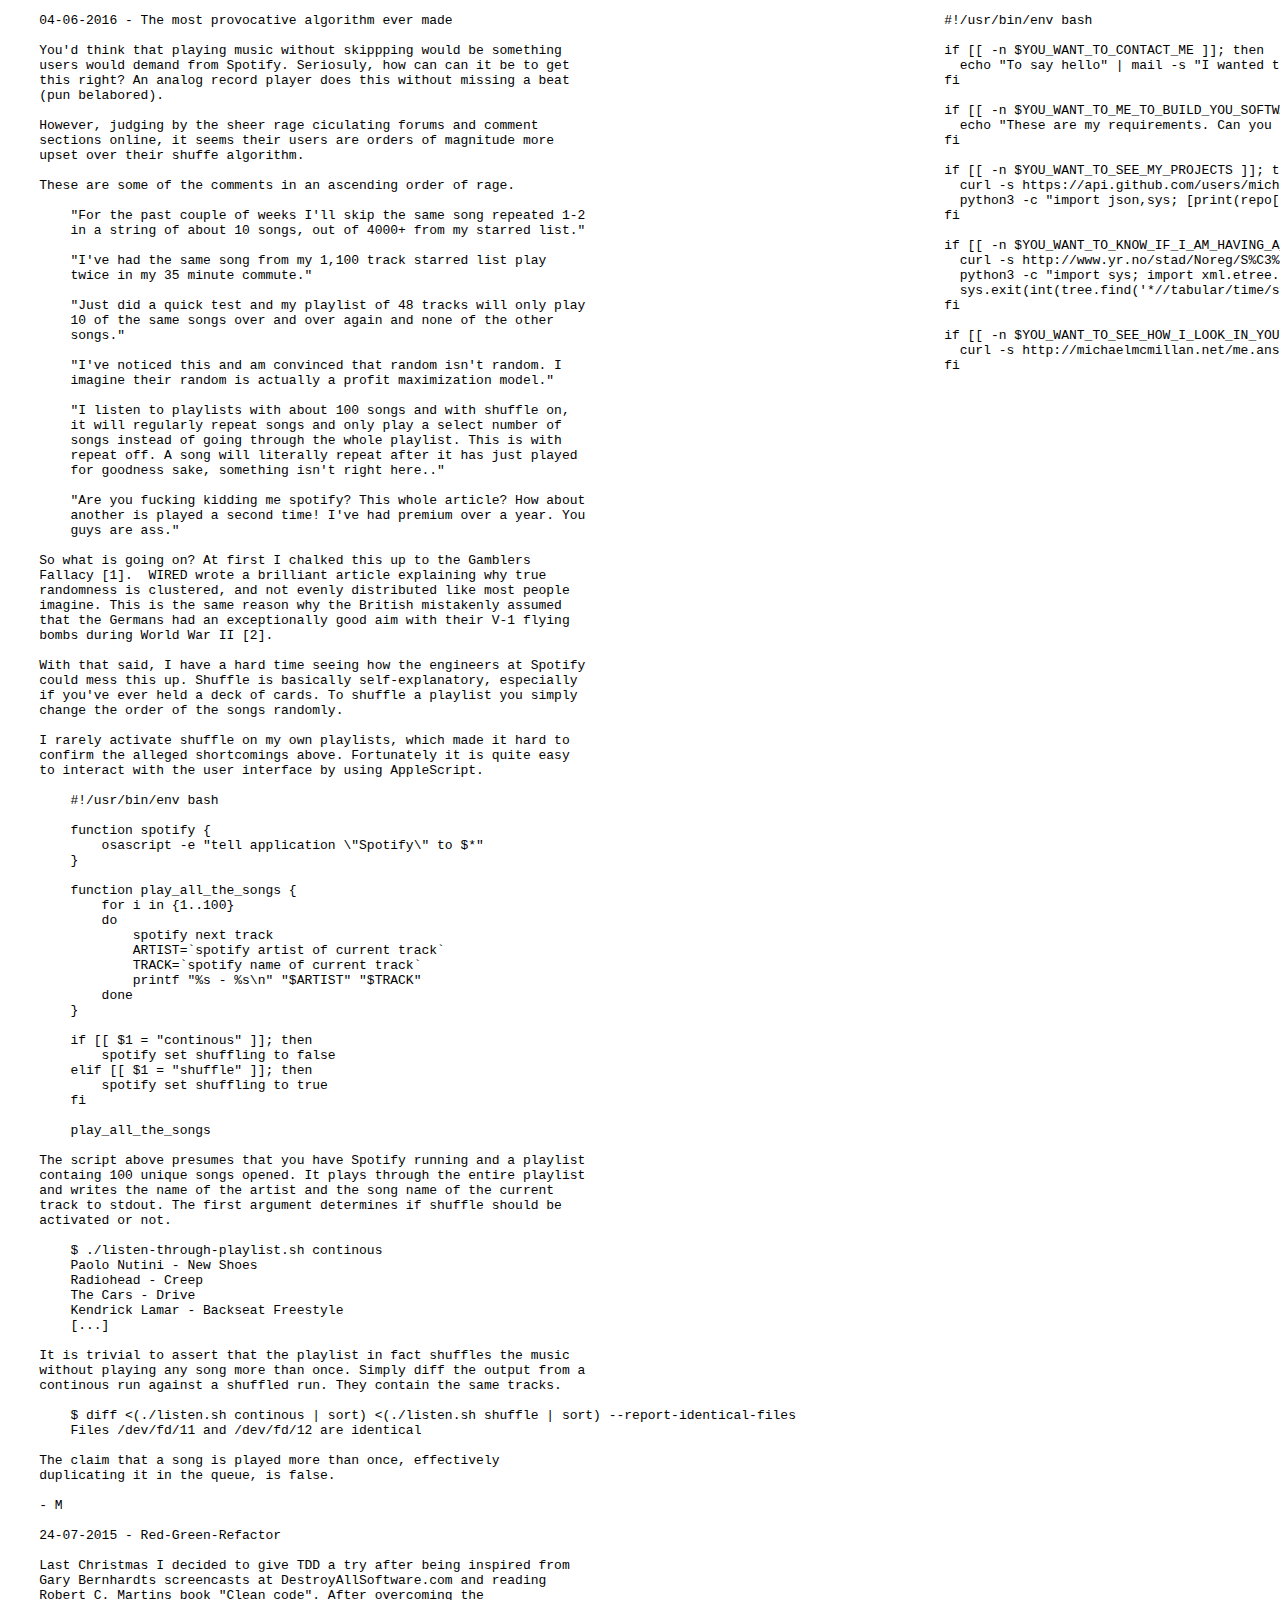
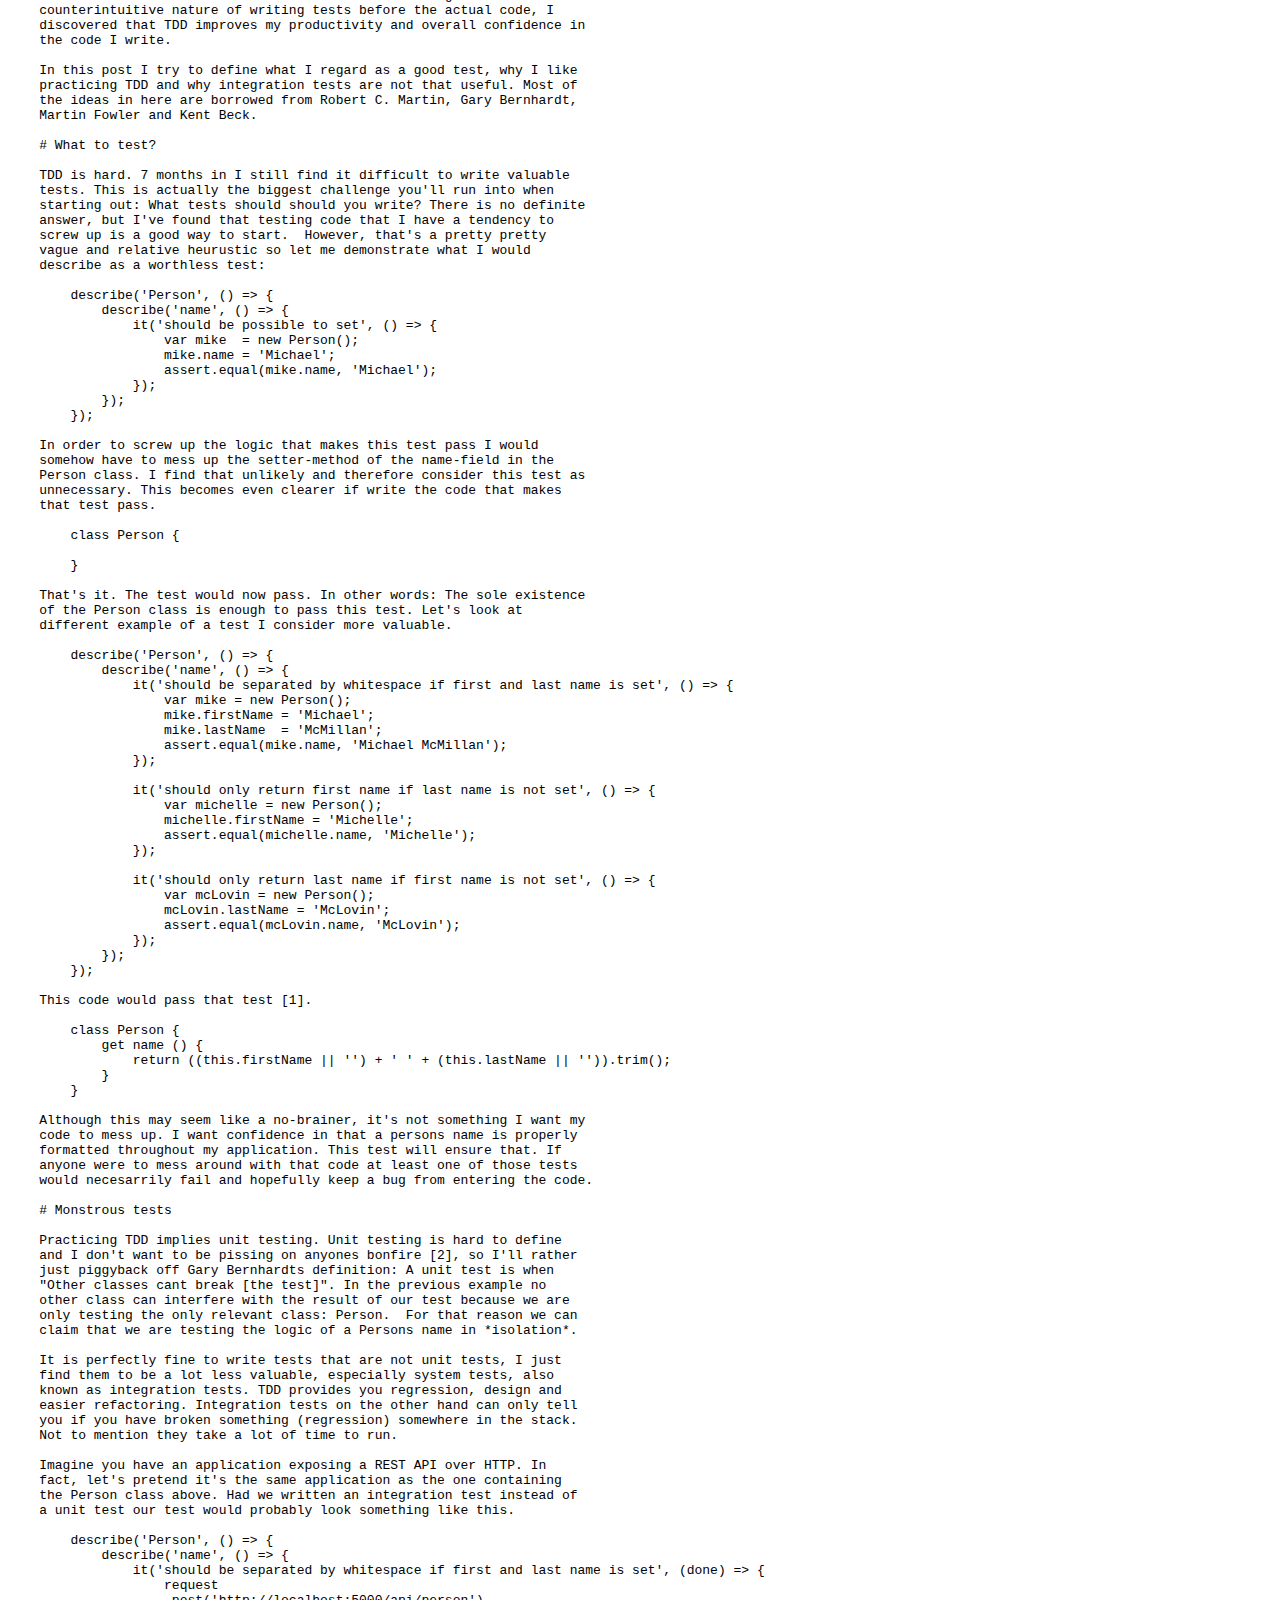
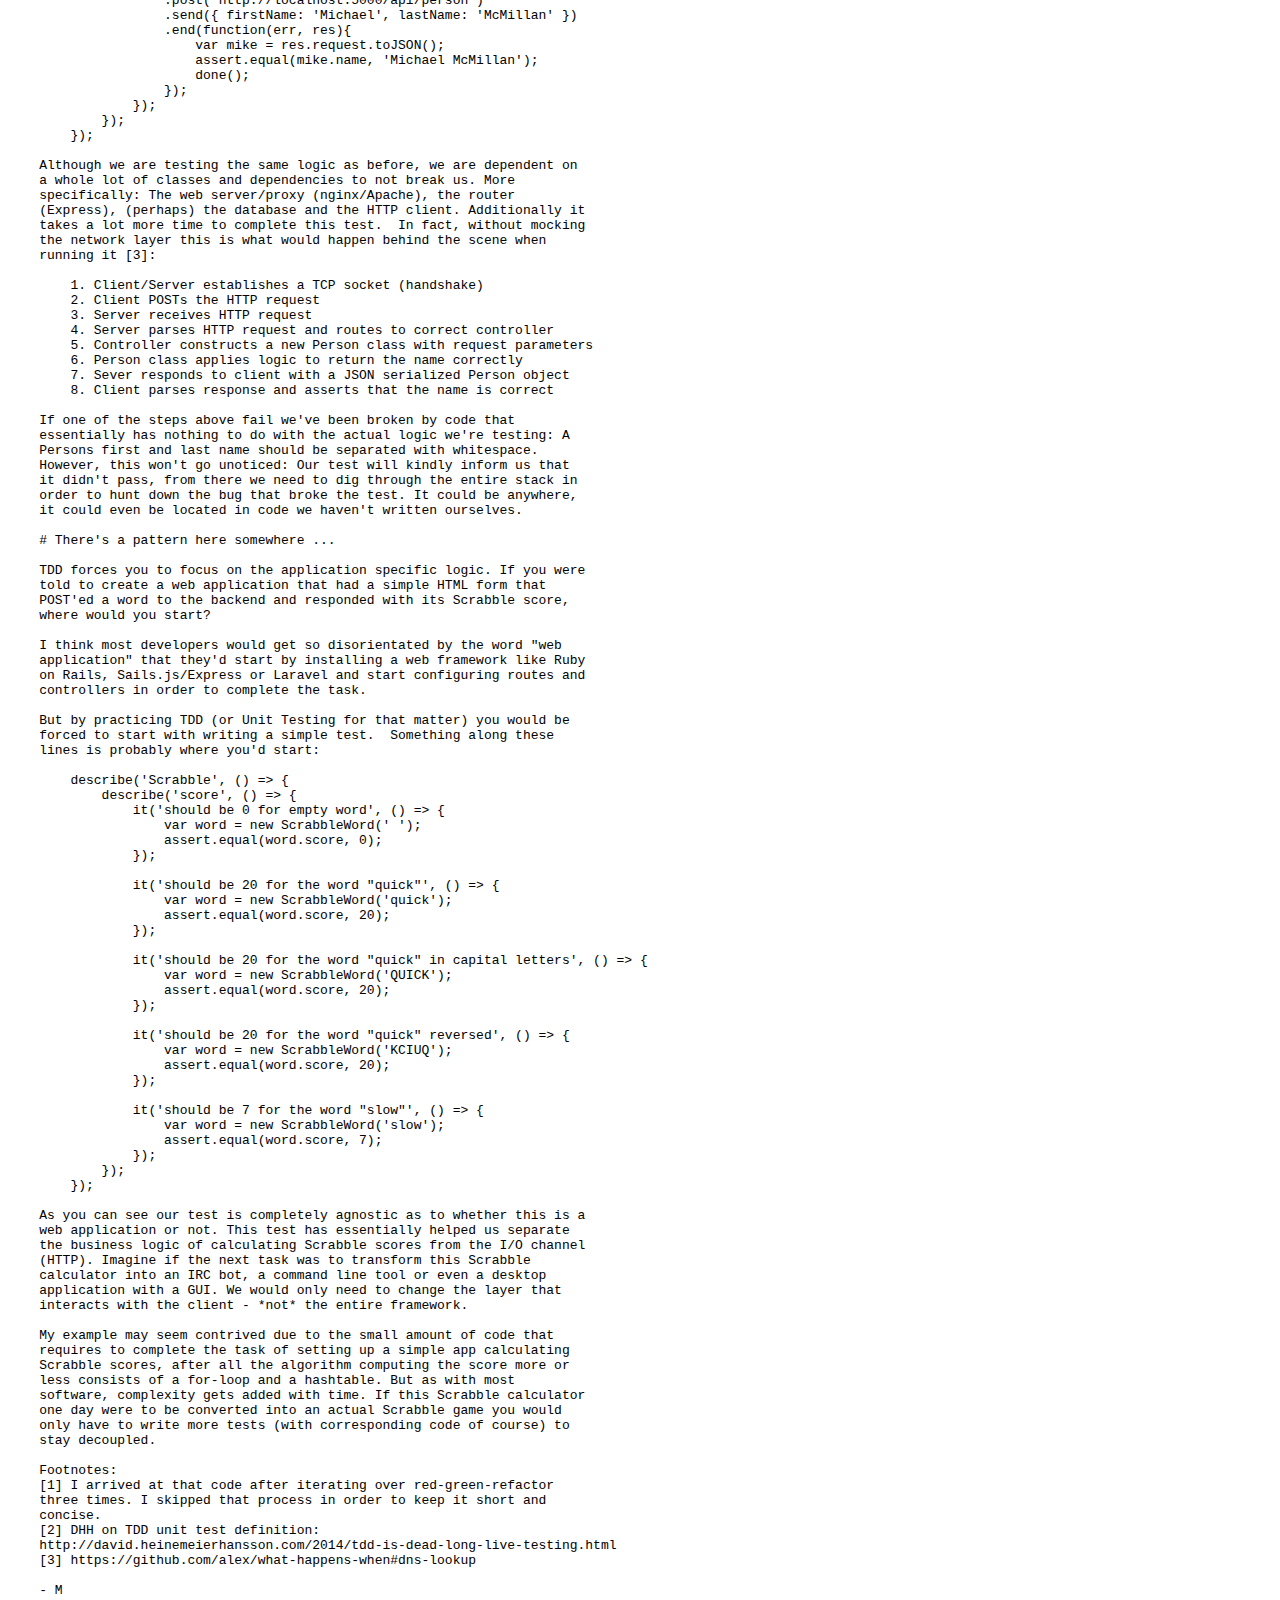
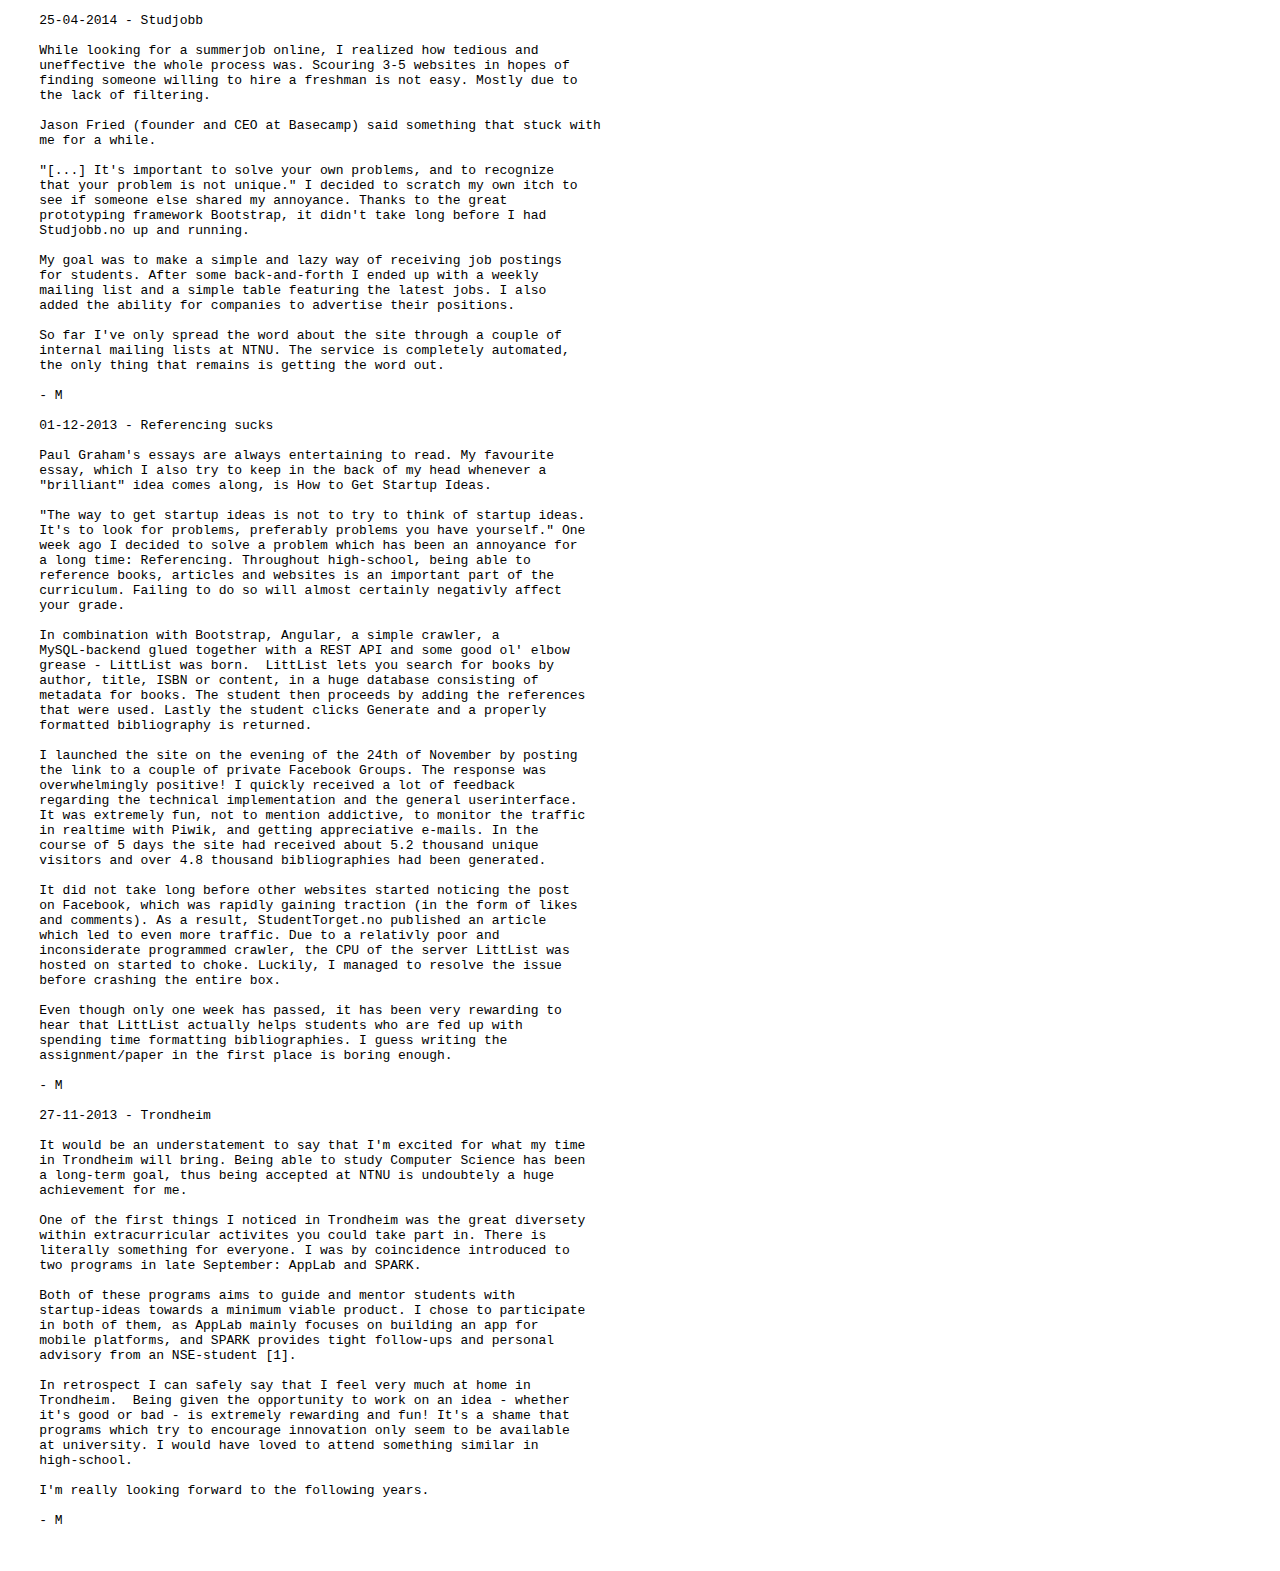
==== commit 5f067207: "fixed up typo" ====
--- a/index.html
+++ b/index.html
@@ -6,38 +6,139 @@
     </head>
     <body>
         <pre style="font-family: monospace; white-space: pre;">
-    24-07-2015 - Red-Green-Refactor                                                                                     #!/usr/bin/env bash
-                                                                                                                        YOU_WANT_TO_READ_THIS_IN_VI=true
-    Last Christmas I decided to give TDD a try after being inspired from                                                
-    Gary Bernhardts screencasts at DestroyAllSoftware.com and reading                                                   if [[ -n $YOU_WANT_TO_CONTACT_ME ]]; then
-    Robert C. Martins book "Clean code". After overcoming the                                                             echo "To say hello" | mail -s "I wanted to contact you" "email@michaelmcmillan.net"
-    counterintuitive nature of writing tests before the actual code, I                                                  fi
-    discovered that TDD improves my productivity and overall confidence in                                              
-    the code I write.                                                                                                   if [[ -n $YOU_WANT_TO_ME_TO_BUILD_YOU_SOFTWARE ]]; then
-                                                                                                                          echo "These are my requirements. Can you do it?" | mail -s "Build me software" "michael@bustbyte.no"
-    In this post I try to define what I regard as a good test, why I like                                               fi
-    practicing TDD and why integration tests are not that useful. Most of                                               
-    the ideas in here are borrowed from Robert C. Martin, Gary Bernhardt,                                               if [[ -n $YOU_WANT_TO_SEE_MY_PROJECTS ]]; then
-    Martin Fowler and Kent Beck.                                                                                          curl -s https://api.github.com/users/michaelmcmillan/repos\?type\=creator\&sort\=updated | \
+    04-06-2016 - The most provocative algorithm ever made                                                               #!/usr/bin/env bash
+                                                                                                                        
+    You'd think that playing music without skippping would be something                                                 if [[ -n $YOU_WANT_TO_CONTACT_ME ]]; then
+    users would demand from Spotify. Seriosuly, how can can it be to get                                                  echo "To say hello" | mail -s "I wanted to contact you" "email@michaelmcmillan.net"
+    this right? An analog record player does this without missing a beat                                                fi
+    (pun belabored).                                                                                                    
+                                                                                                                        if [[ -n $YOU_WANT_TO_ME_TO_BUILD_YOU_SOFTWARE ]]; then
+    However, judging by the sheer rage ciculating forums and comment                                                      echo "These are my requirements. Can you do it?" | mail -s "Build me software" "michael@bustbyte.no"
+    sections online, it seems their users are orders of magnitude more                                                  fi
+    upset over their shuffe algorithm.                                                                                  
+                                                                                                                        if [[ -n $YOU_WANT_TO_SEE_MY_PROJECTS ]]; then
+    These are some of the comments in an ascending order of rage.                                                         curl -s https://api.github.com/users/michaelmcmillan/repos\?type\=creator\&sort\=updated | \
                                                                                                                           python3 -c "import json,sys; [print(repo['name'] + ': ' + repo['description']) for repo in json.load(sys.stdin)]"
-    # What to test?                                                                                                     fi
-                                                                                                                        
-    TDD is hard. 7 months in I still find it difficult to write valuable                                                if [[ -n $YOU_WANT_TO_KNOW_IF_I_AM_HAVING_A_BAD_TIME ]]; then
-    tests. This is actually the biggest challenge you'll run into when                                                    curl -s http://www.yr.no/stad/Noreg/S%C3%B8r-Tr%C3%B8ndelag/Trondheim/Trondheim/varsel.xml | \
-    starting out: What tests should should you write? There is no definite                                                python3 -c "import sys; import xml.etree.ElementTree as ET; tree = ET.fromstring(sys.stdin.read()); \
-    answer, but I've found that testing code that I have a tendency to                                                    sys.exit(int(tree.find('*//tabular/time/symbol').get('number')) > 3)"
-    screw up is a good way to start.  However, that's a pretty pretty                                                   fi
-    vague and relative heurustic so let me demonstrate what I would                                                     
-    describe as a worthless test:                                                                                       if [[ -n $YOU_WANT_TO_READ_THIS_IN_VI ]]; then
-                                                                                                                          curl -s http://michaelmcmillan.net | \
-        describe('Person', () => {                                                                                        python3 -c "import sys; import xml.etree.ElementTree as ET; tree = ET.fromstring(sys.stdin.read()); \
-            describe('name', () => {                                                                                      print(tree.find('*//pre').text)"
-                it('should be possible to set', () => {                                                                 fi
-                    var mike  = new Person();                                                                           
-                    mike.name = 'Michael';                                                                              if [[ -n $YOU_WANT_TO_SEE_HOW_I_LOOK_IN_YOUR_TERMINAL ]]; then
-                    assert.equal(mike.name, 'Michael');                                                                   curl -s http://michaelmcmillan.net/me.ansi
-                });                                                                                                     fi
-            });                                                                                                         
+        "For the past couple of weeks I'll skip the same song repeated 1-2                                              fi
+        in a string of about 10 songs, out of 4000+ from my starred list."                                              
+                                                                                                                        if [[ -n $YOU_WANT_TO_KNOW_IF_I_AM_HAVING_A_BAD_TIME ]]; then
+        "I've had the same song from my 1,100 track starred list play                                                     curl -s http://www.yr.no/stad/Noreg/S%C3%B8r-Tr%C3%B8ndelag/Trondheim/Trondheim/varsel.xml | \
+        twice in my 35 minute commute."                                                                                   python3 -c "import sys; import xml.etree.ElementTree as ET; tree = ET.fromstring(sys.stdin.read()); \
+                                                                                                                          sys.exit(int(tree.find('*//tabular/time/symbol').get('number')) > 3)"
+        "Just did a quick test and my playlist of 48 tracks will only play                                              fi
+        10 of the same songs over and over again and none of the other                                                  
+        songs."                                                                                                         if [[ -n $YOU_WANT_TO_SEE_HOW_I_LOOK_IN_YOUR_TERMINAL ]]; then
+                                                                                                                          curl -s http://michaelmcmillan.net/me.ansi
+        "I've noticed this and am convinced that random isn't random. I                                                 fi
+        imagine their random is actually a profit maximization model."                                                  
+    
+        "I listen to playlists with about 100 songs and with shuffle on,
+        it will regularly repeat songs and only play a select number of
+        songs instead of going through the whole playlist. This is with
+        repeat off. A song will literally repeat after it has just played
+        for goodness sake, something isn't right here.."
+    
+        "Are you fucking kidding me spotify? This whole article? How about
+        another is played a second time! I've had premium over a year. You
+        guys are ass."
+    
+    So what is going on? At first I chalked this up to the Gamblers
+    Fallacy [1].  WIRED wrote a brilliant article explaining why true
+    randomness is clustered, and not evenly distributed like most people
+    imagine. This is the same reason why the British mistakenly assumed
+    that the Germans had an exceptionally good aim with their V-1 flying
+    bombs during World War II [2].
+    
+    With that said, I have a hard time seeing how the engineers at Spotify
+    could mess this up. Shuffle is basically self-explanatory, especially
+    if you've ever held a deck of cards. To shuffle a playlist you simply
+    change the order of the songs randomly. 
+    
+    I rarely activate shuffle on my own playlists, which made it hard to
+    confirm the alleged shortcomings above. Fortunately it is quite easy
+    to interact with the user interface by using AppleScript.
+    
+        #!/usr/bin/env bash
+    
+        function spotify {
+            osascript -e "tell application \"Spotify\" to $*"
+        }
+    
+        function play_all_the_songs {
+            for i in {1..100}
+            do
+                spotify next track
+                ARTIST=`spotify artist of current track`
+                TRACK=`spotify name of current track`
+                printf "%s - %s\n" "$ARTIST" "$TRACK"
+            done
+        }
+    
+        if [[ $1 = "continous" ]]; then
+            spotify set shuffling to false
+        elif [[ $1 = "shuffle" ]]; then
+            spotify set shuffling to true
+        fi
+    
+        play_all_the_songs
+    
+    The script above presumes that you have Spotify running and a playlist
+    containg 100 unique songs opened. It plays through the entire playlist
+    and writes the name of the artist and the song name of the current
+    track to stdout. The first argument determines if shuffle should be
+    activated or not.
+    
+        $ ./listen-through-playlist.sh continous
+        Paolo Nutini - New Shoes
+        Radiohead - Creep
+        The Cars - Drive
+        Kendrick Lamar - Backseat Freestyle
+        [...]
+    
+    It is trivial to assert that the playlist in fact shuffles the music
+    without playing any song more than once. Simply diff the output from a
+    continous run against a shuffled run. They contain the same tracks.
+    
+        $ diff <(./listen.sh continous | sort) <(./listen.sh shuffle | sort) --report-identical-files
+        Files /dev/fd/11 and /dev/fd/12 are identical
+        
+    The claim that a song is played more than once, effectively
+    duplicating it in the queue, is false. 
+    
+    - M
+    
+    24-07-2015 - Red-Green-Refactor
+
+    Last Christmas I decided to give TDD a try after being inspired from
+    Gary Bernhardts screencasts at DestroyAllSoftware.com and reading
+    Robert C. Martins book "Clean code". After overcoming the
+    counterintuitive nature of writing tests before the actual code, I
+    discovered that TDD improves my productivity and overall confidence in
+    the code I write.
+    
+    In this post I try to define what I regard as a good test, why I like
+    practicing TDD and why integration tests are not that useful. Most of
+    the ideas in here are borrowed from Robert C. Martin, Gary Bernhardt,
+    Martin Fowler and Kent Beck.
+    
+    # What to test? 
+    
+    TDD is hard. 7 months in I still find it difficult to write valuable
+    tests. This is actually the biggest challenge you'll run into when
+    starting out: What tests should should you write? There is no definite
+    answer, but I've found that testing code that I have a tendency to
+    screw up is a good way to start.  However, that's a pretty pretty
+    vague and relative heurustic so let me demonstrate what I would
+    describe as a worthless test:
+    
+        describe('Person', () => {
+            describe('name', () => {
+                it('should be possible to set', () => {
+                    var mike  = new Person();
+                    mike.name = 'Michael';
+                    assert.equal(mike.name, 'Michael');
+                });
+            });
         });
     
     In order to screw up the logic that makes this test pass I would
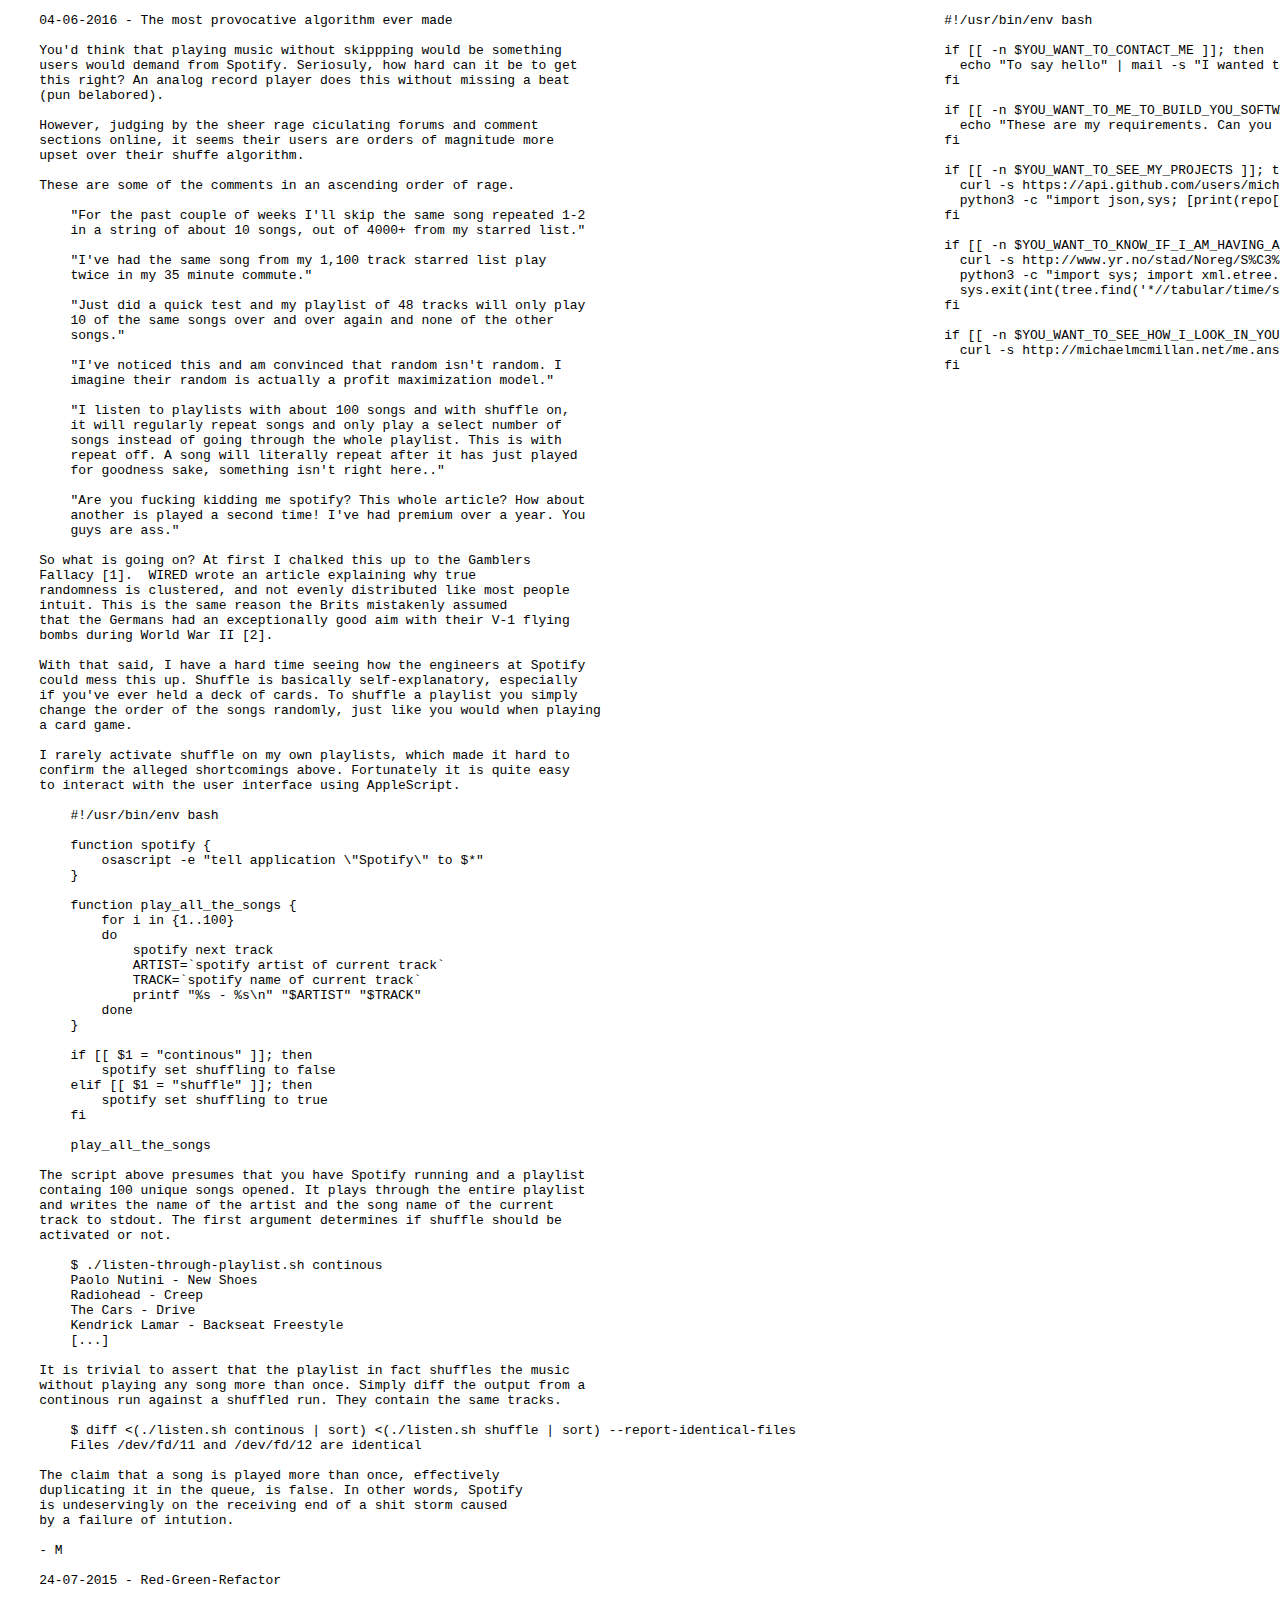
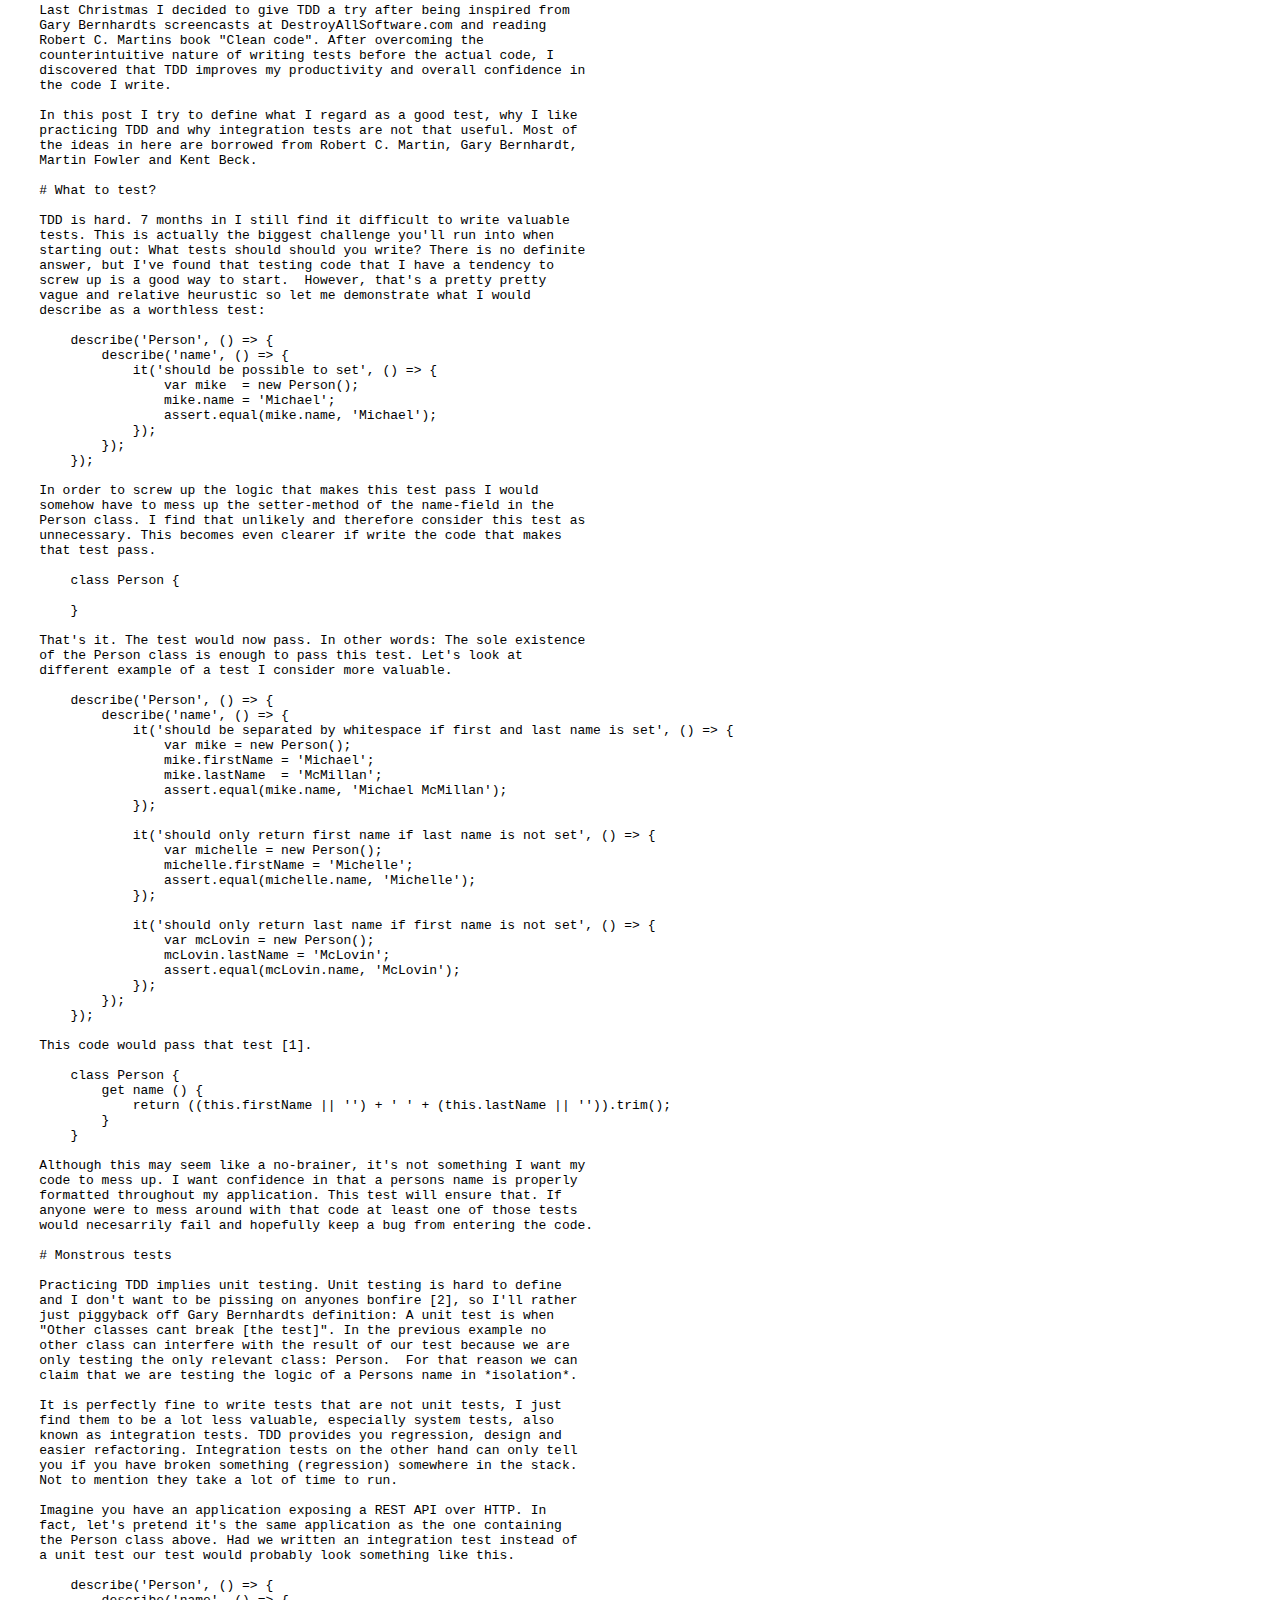
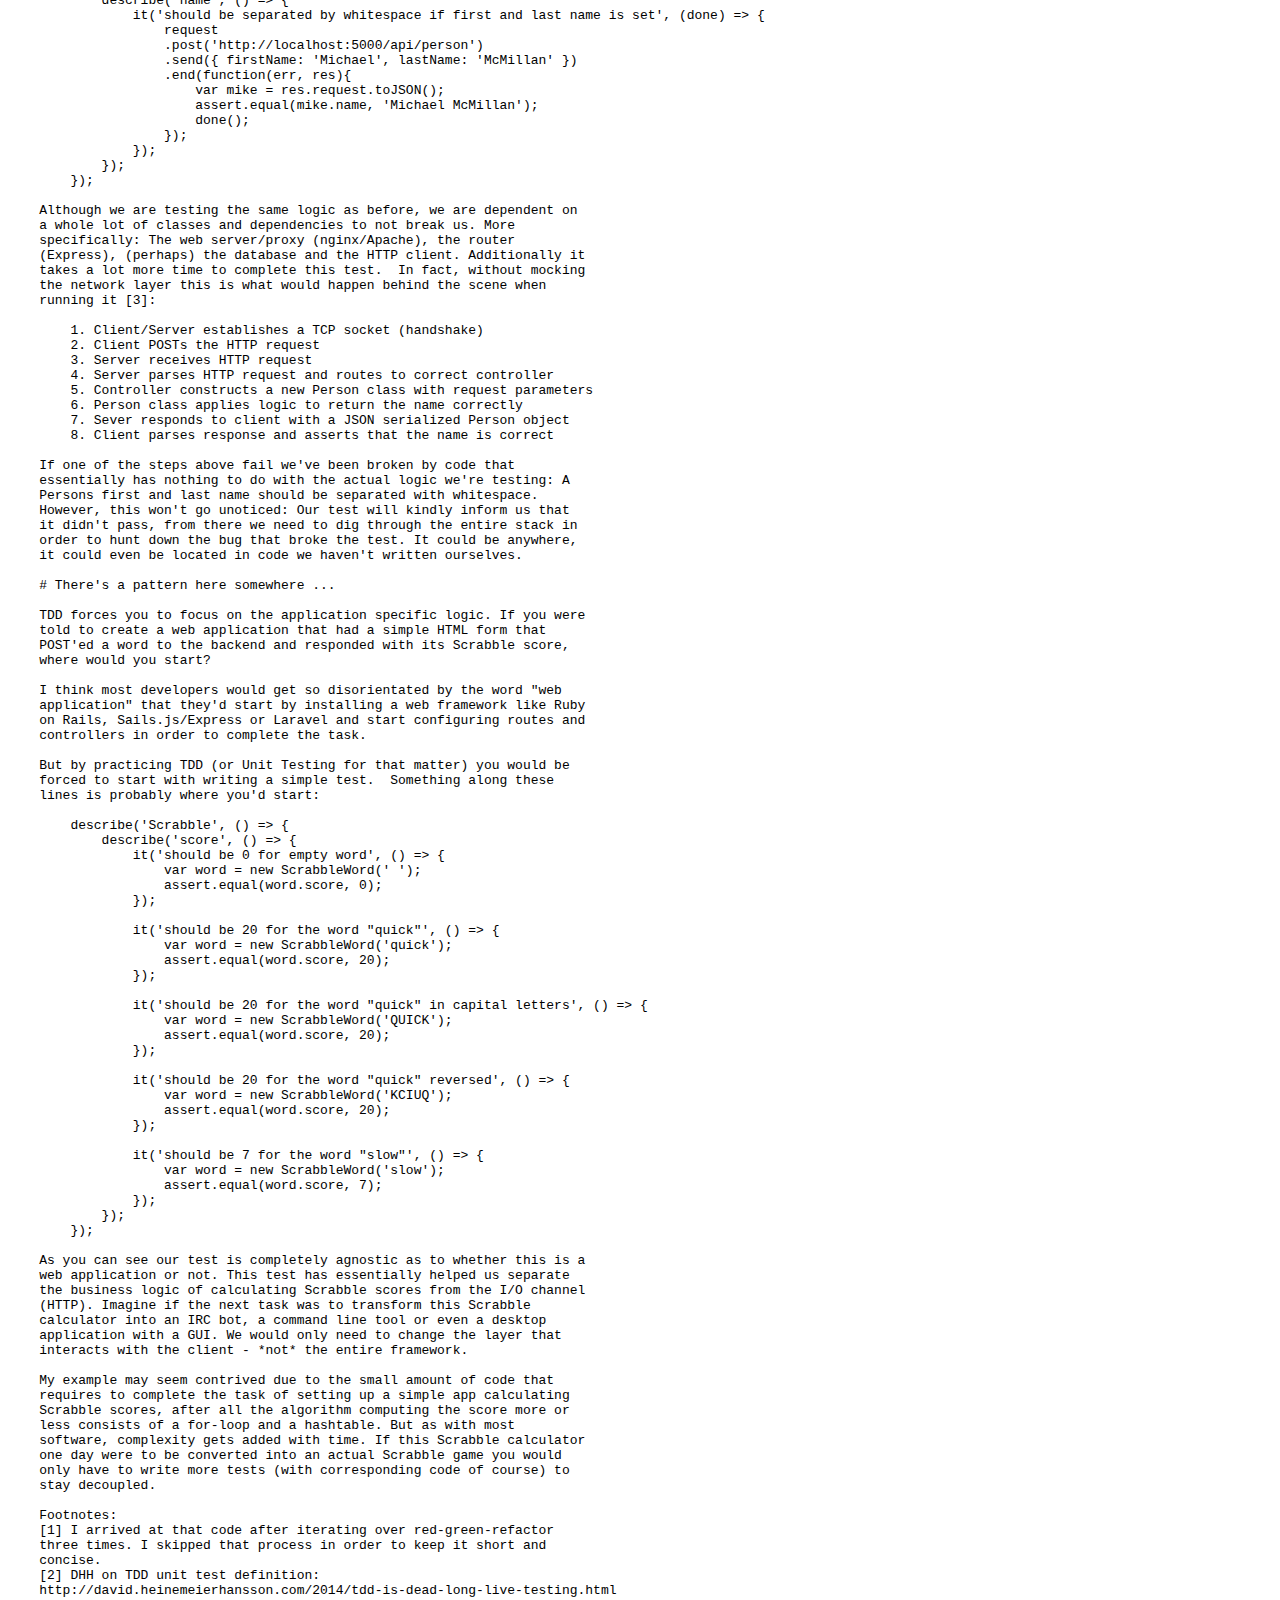
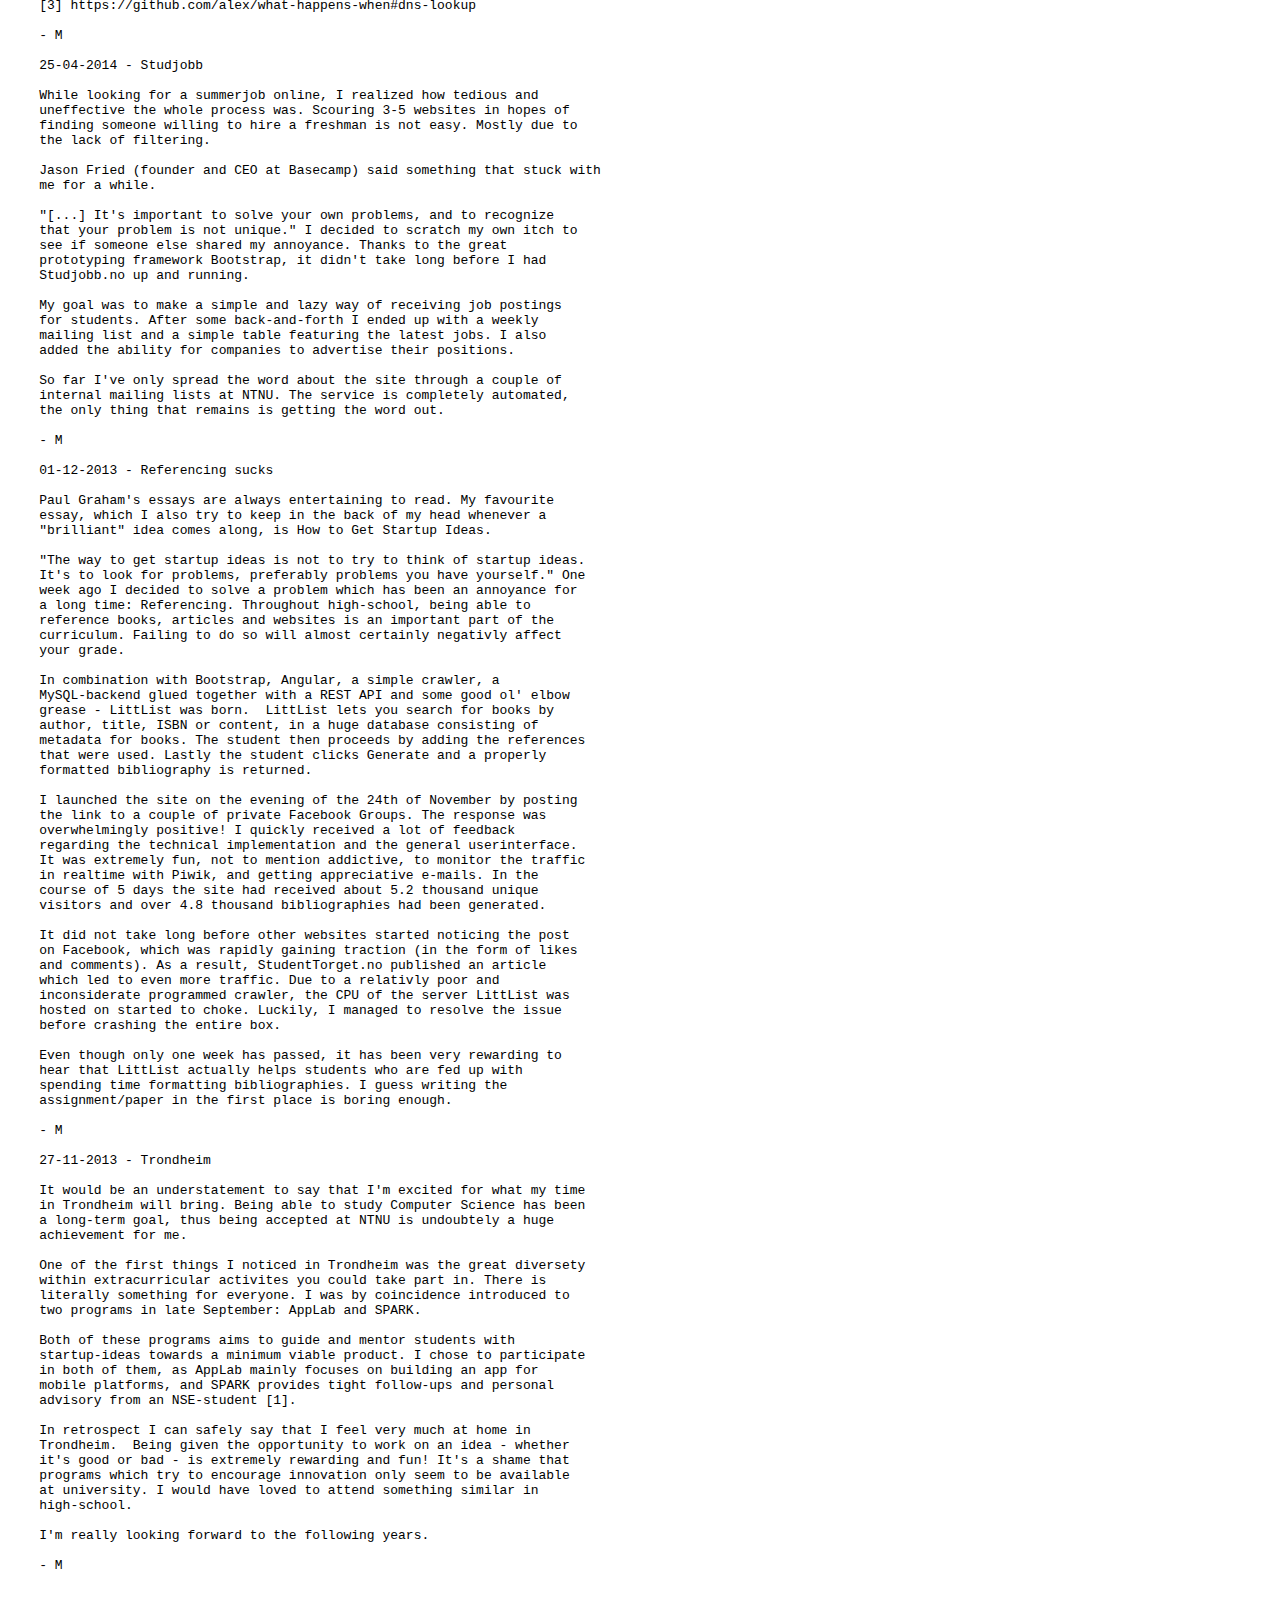
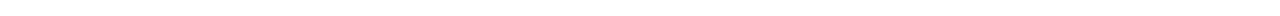
==== commit 0914e8e7: "forgot to make" ====
--- a/index.html
+++ b/index.html
@@ -9,7 +9,7 @@
     04-06-2016 - The most provocative algorithm ever made                                                               #!/usr/bin/env bash
                                                                                                                         
     You'd think that playing music without skippping would be something                                                 if [[ -n $YOU_WANT_TO_CONTACT_ME ]]; then
-    users would demand from Spotify. Seriosuly, how can can it be to get                                                  echo "To say hello" | mail -s "I wanted to contact you" "email@michaelmcmillan.net"
+    users would demand from Spotify. Seriosuly, how hard can it be to get                                                 echo "To say hello" | mail -s "I wanted to contact you" "email@michaelmcmillan.net"
     this right? An analog record player does this without missing a beat                                                fi
     (pun belabored).                                                                                                    
                                                                                                                         if [[ -n $YOU_WANT_TO_ME_TO_BUILD_YOU_SOFTWARE ]]; then
@@ -43,20 +43,21 @@
         guys are ass."
     
     So what is going on? At first I chalked this up to the Gamblers
-    Fallacy [1].  WIRED wrote a brilliant article explaining why true
+    Fallacy [1].  WIRED wrote an article explaining why true
     randomness is clustered, and not evenly distributed like most people
-    imagine. This is the same reason why the British mistakenly assumed
+    intuit. This is the same reason the Brits mistakenly assumed
     that the Germans had an exceptionally good aim with their V-1 flying
     bombs during World War II [2].
     
     With that said, I have a hard time seeing how the engineers at Spotify
     could mess this up. Shuffle is basically self-explanatory, especially
     if you've ever held a deck of cards. To shuffle a playlist you simply
-    change the order of the songs randomly. 
+    change the order of the songs randomly, just like you would when playing
+    a card game.
     
     I rarely activate shuffle on my own playlists, which made it hard to
     confirm the alleged shortcomings above. Fortunately it is quite easy
-    to interact with the user interface by using AppleScript.
+    to interact with the user interface using AppleScript.
     
         #!/usr/bin/env bash
     
@@ -103,7 +104,9 @@
         Files /dev/fd/11 and /dev/fd/12 are identical
         
     The claim that a song is played more than once, effectively
-    duplicating it in the queue, is false. 
+    duplicating it in the queue, is false. In other words, Spotify
+    is undeservingly on the receiving end of a shit storm caused
+    by a failure of intution.
     
     - M
     
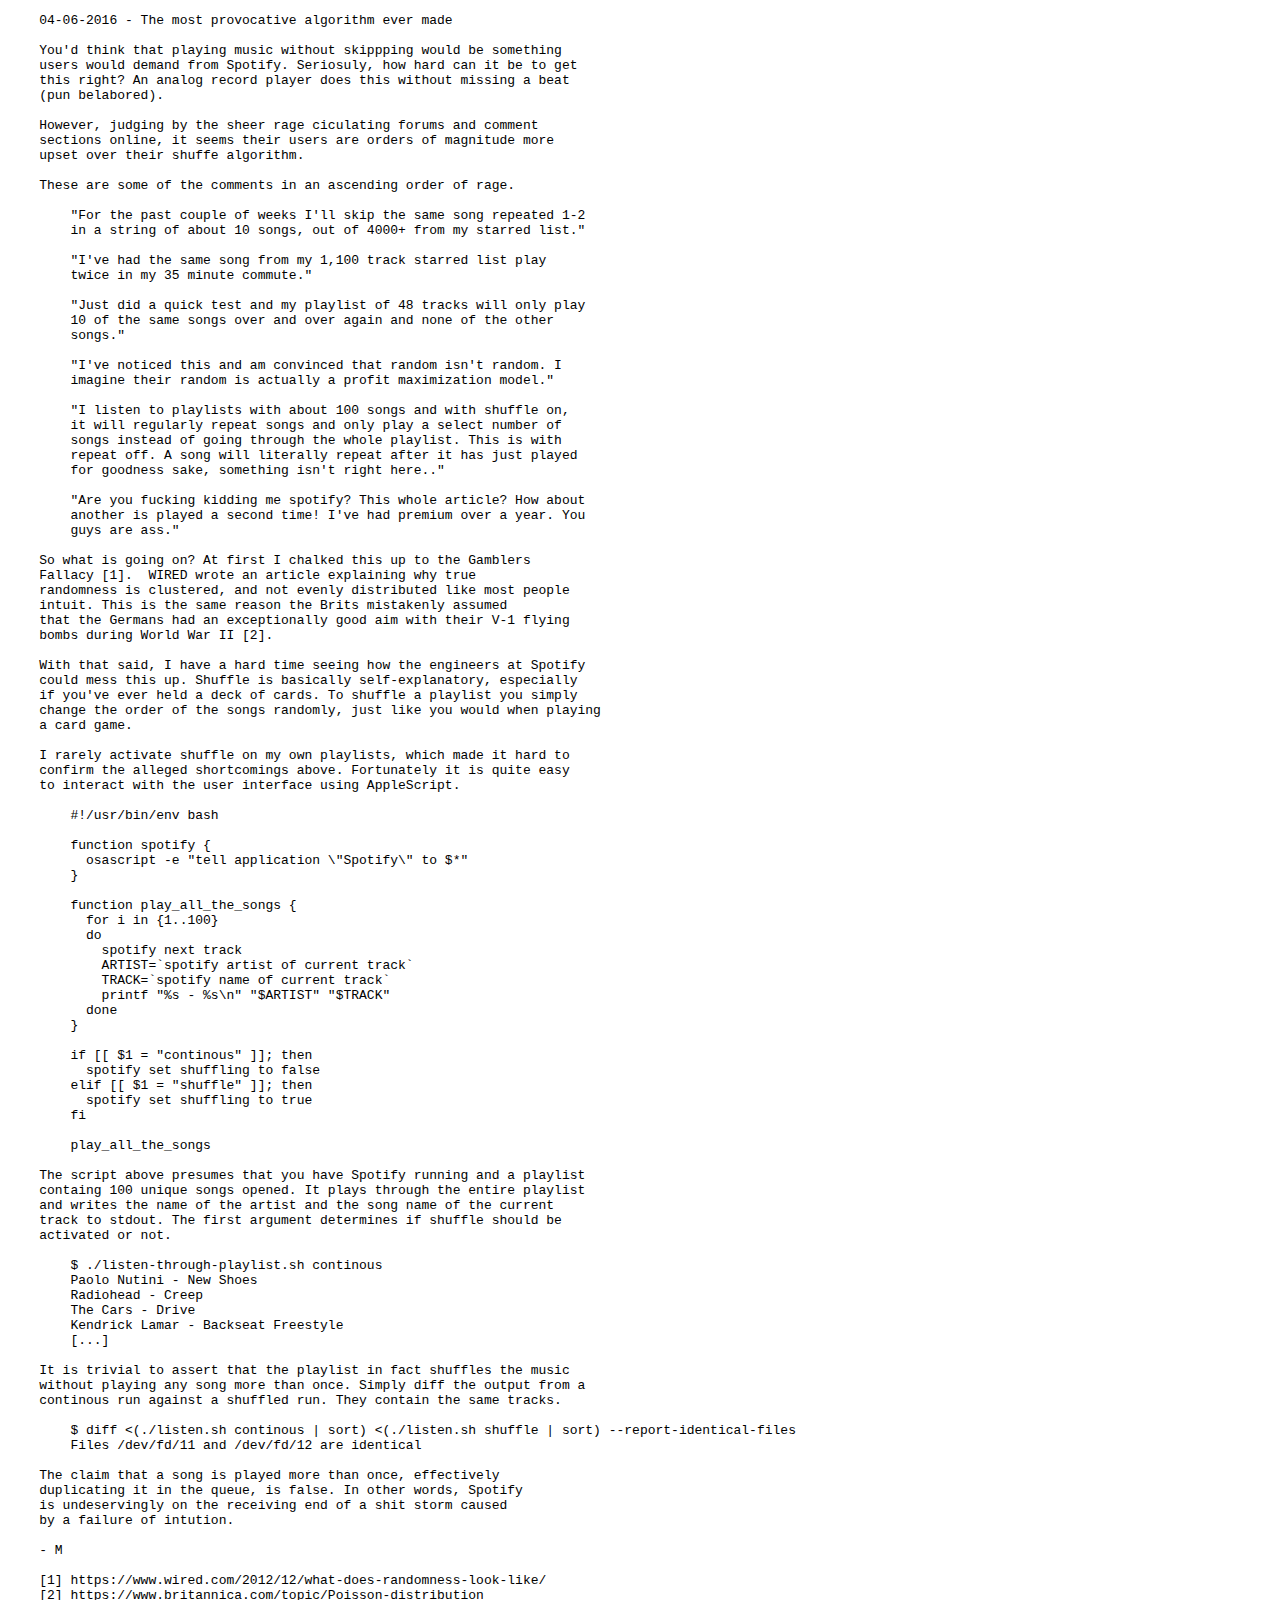
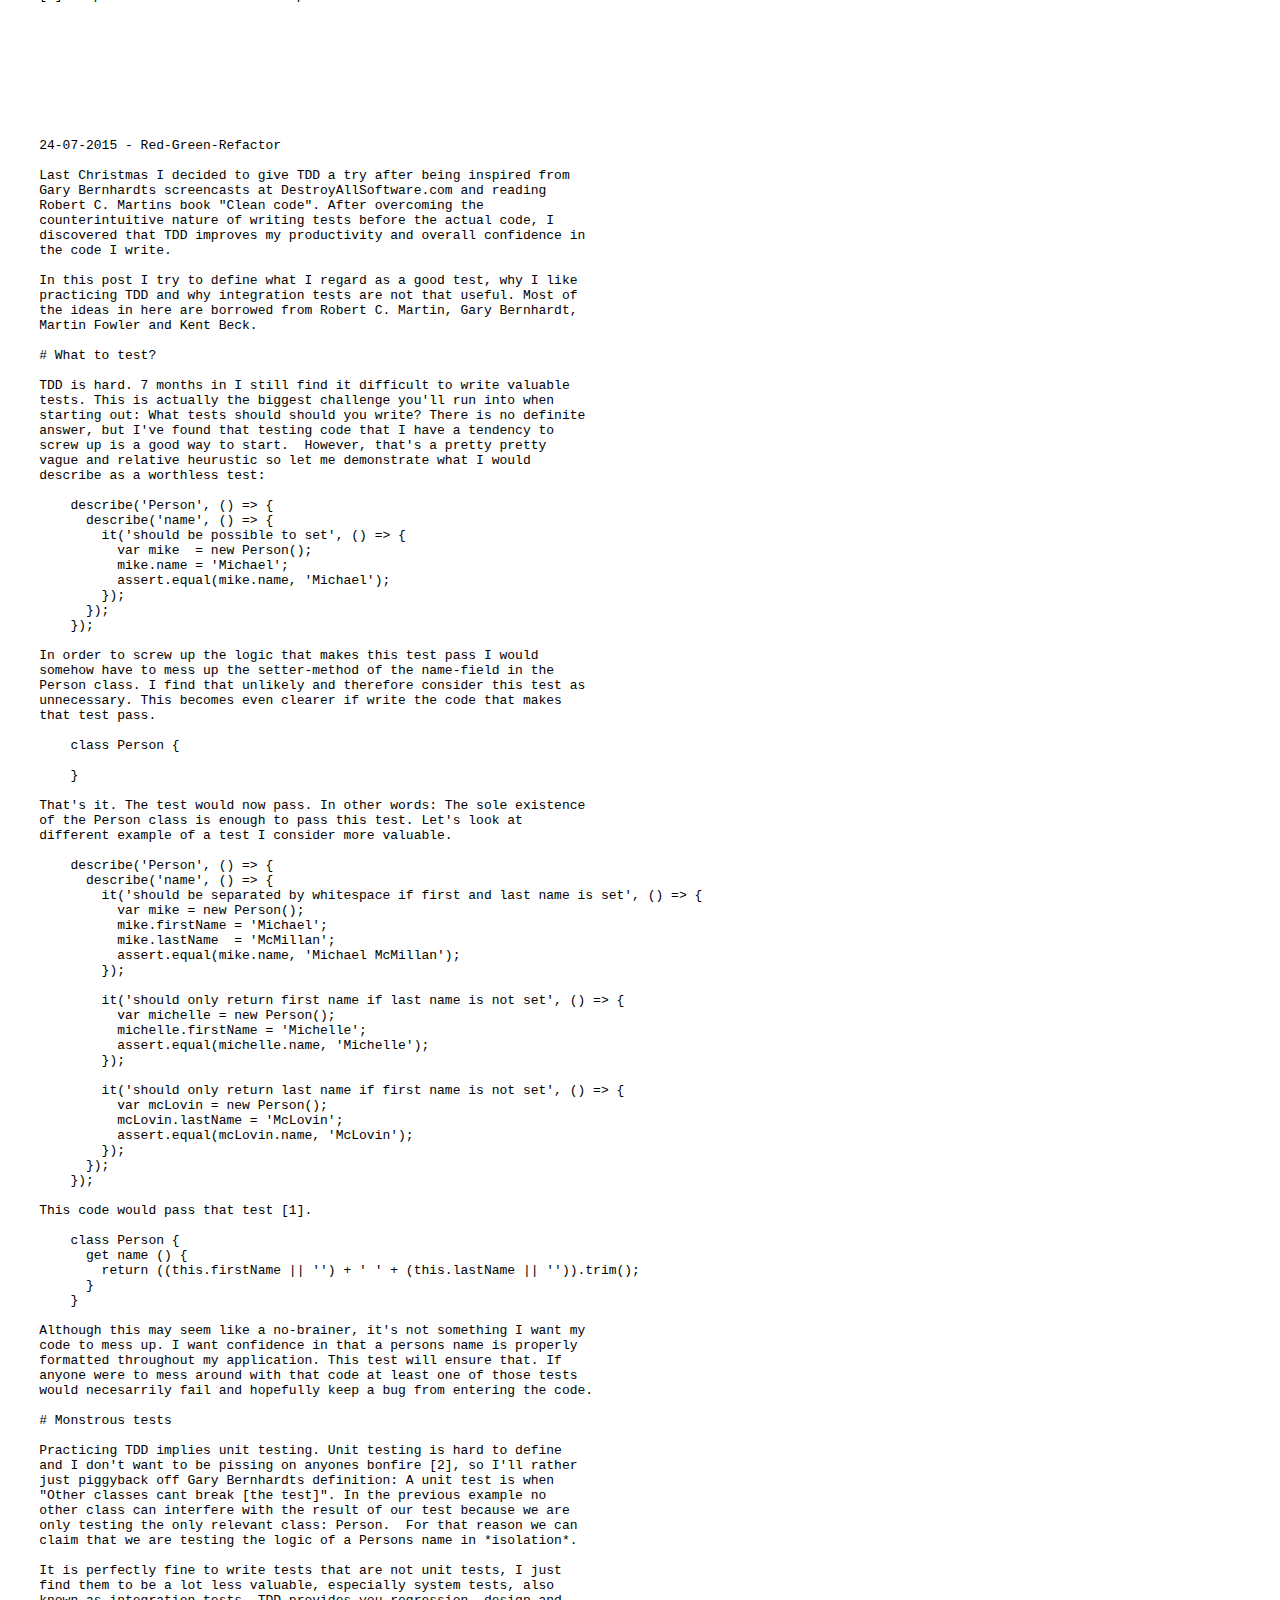
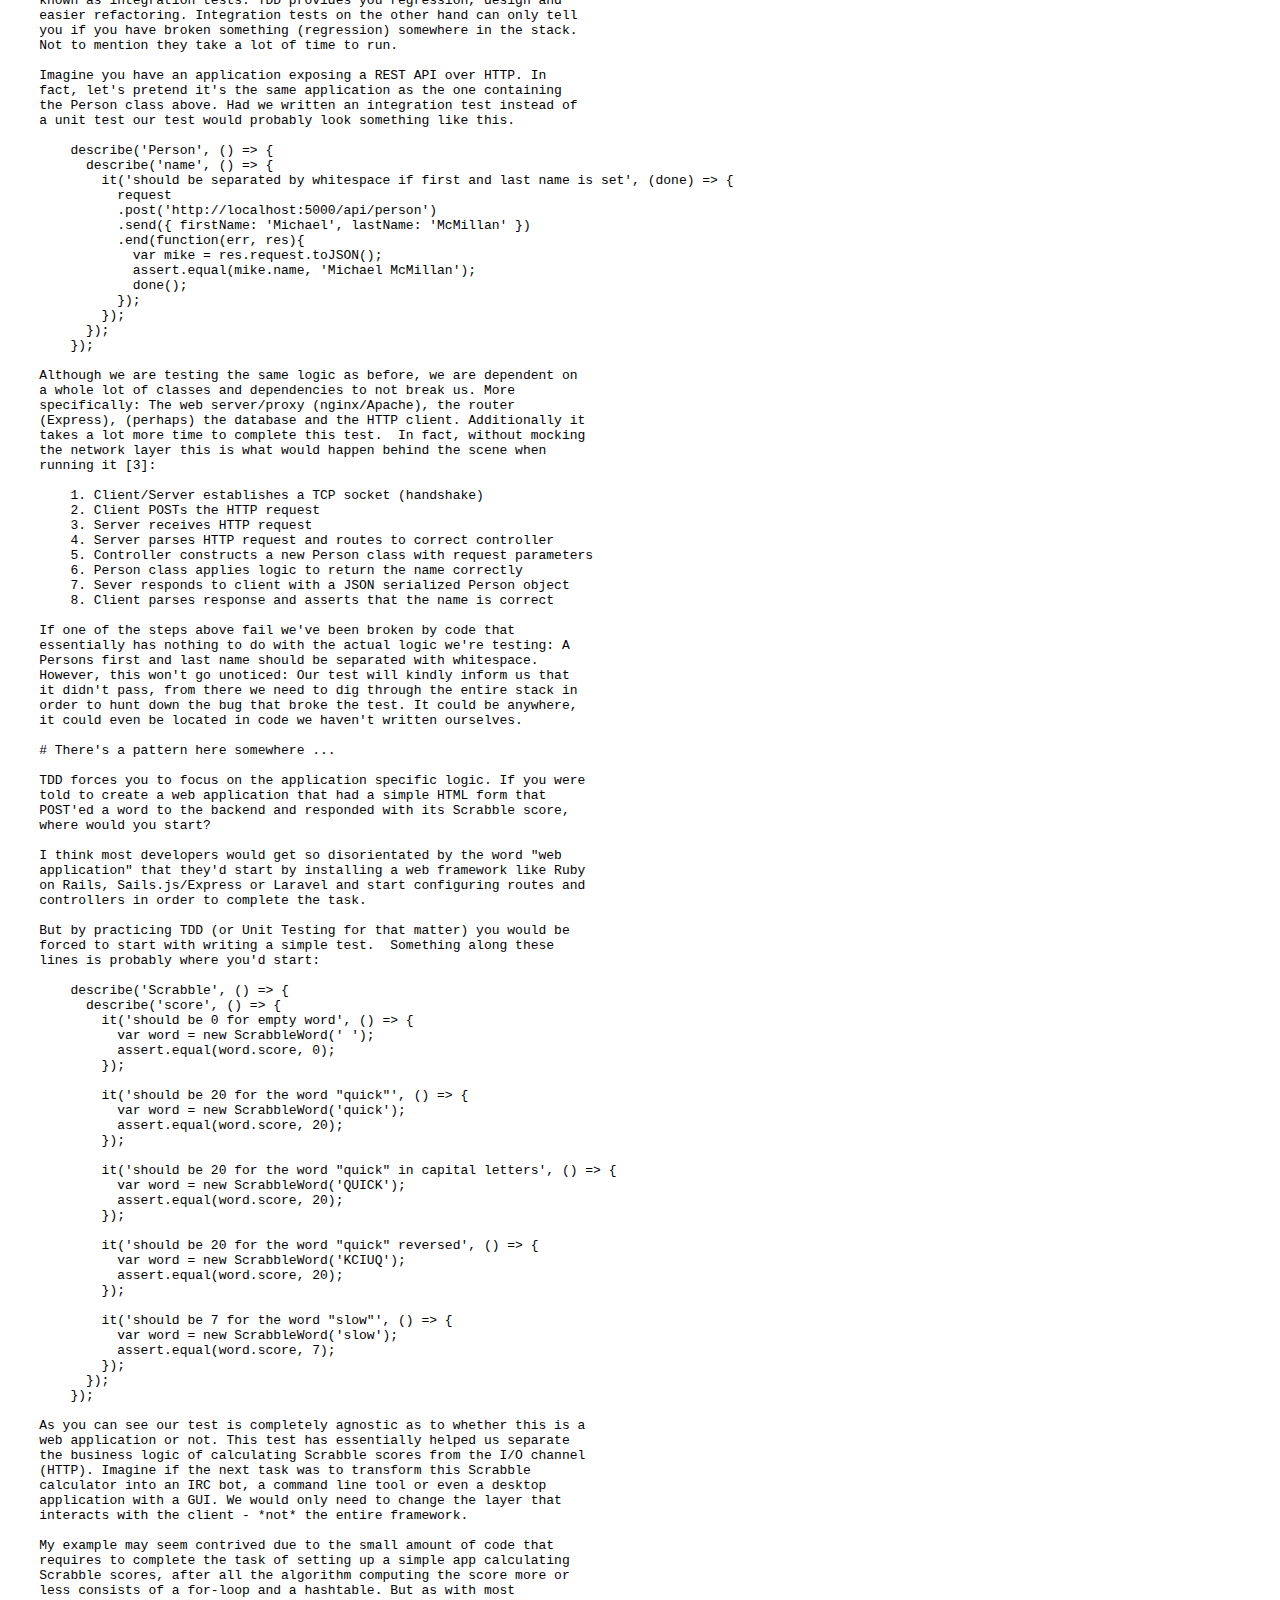
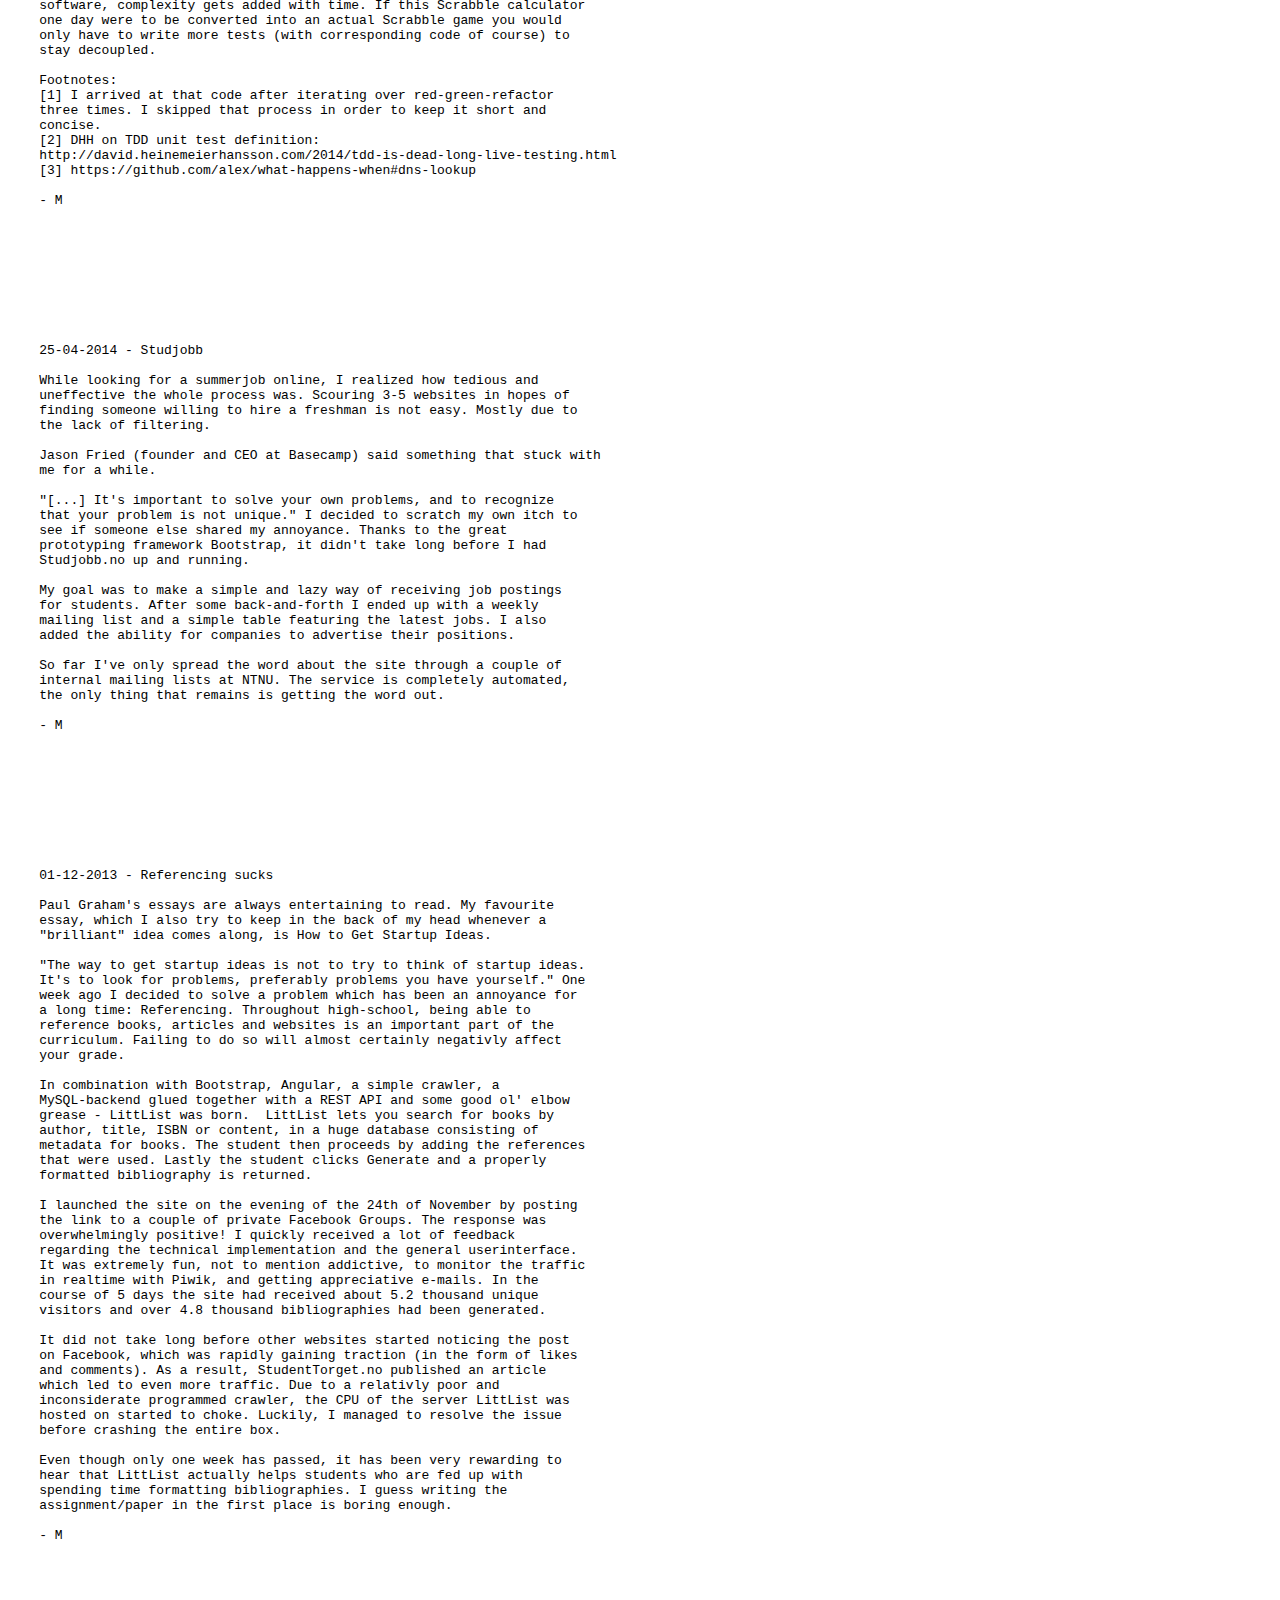
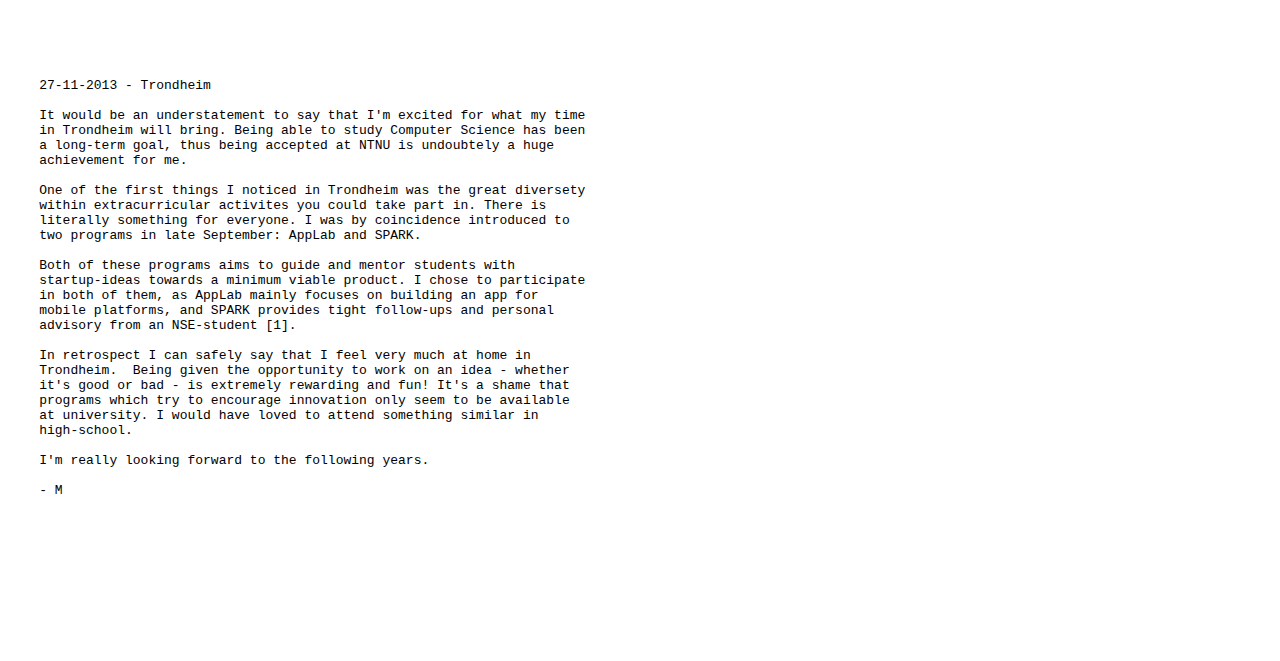
==== commit 6e0ef3e8: "remove sidebar" ====
--- a/index.html
+++ b/index.html
@@ -6,31 +6,31 @@
     </head>
     <body>
         <pre style="font-family: monospace; white-space: pre;">
-    04-06-2016 - The most provocative algorithm ever made                                                               #!/usr/bin/env bash
-                                                                                                                        
-    You'd think that playing music without skippping would be something                                                 if [[ -n $YOU_WANT_TO_CONTACT_ME ]]; then
-    users would demand from Spotify. Seriosuly, how hard can it be to get                                                 echo "To say hello" | mail -s "I wanted to contact you" "email@michaelmcmillan.net"
-    this right? An analog record player does this without missing a beat                                                fi
-    (pun belabored).                                                                                                    
-                                                                                                                        if [[ -n $YOU_WANT_TO_ME_TO_BUILD_YOU_SOFTWARE ]]; then
-    However, judging by the sheer rage ciculating forums and comment                                                      echo "These are my requirements. Can you do it?" | mail -s "Build me software" "michael@bustbyte.no"
-    sections online, it seems their users are orders of magnitude more                                                  fi
-    upset over their shuffe algorithm.                                                                                  
-                                                                                                                        if [[ -n $YOU_WANT_TO_SEE_MY_PROJECTS ]]; then
-    These are some of the comments in an ascending order of rage.                                                         curl -s https://api.github.com/users/michaelmcmillan/repos\?type\=creator\&sort\=updated | \
-                                                                                                                          python3 -c "import json,sys; [print(repo['name'] + ': ' + repo['description']) for repo in json.load(sys.stdin)]"
-        "For the past couple of weeks I'll skip the same song repeated 1-2                                              fi
-        in a string of about 10 songs, out of 4000+ from my starred list."                                              
-                                                                                                                        if [[ -n $YOU_WANT_TO_KNOW_IF_I_AM_HAVING_A_BAD_TIME ]]; then
-        "I've had the same song from my 1,100 track starred list play                                                     curl -s http://www.yr.no/stad/Noreg/S%C3%B8r-Tr%C3%B8ndelag/Trondheim/Trondheim/varsel.xml | \
-        twice in my 35 minute commute."                                                                                   python3 -c "import sys; import xml.etree.ElementTree as ET; tree = ET.fromstring(sys.stdin.read()); \
-                                                                                                                          sys.exit(int(tree.find('*//tabular/time/symbol').get('number')) > 3)"
-        "Just did a quick test and my playlist of 48 tracks will only play                                              fi
-        10 of the same songs over and over again and none of the other                                                  
-        songs."                                                                                                         if [[ -n $YOU_WANT_TO_SEE_HOW_I_LOOK_IN_YOUR_TERMINAL ]]; then
-                                                                                                                          curl -s http://michaelmcmillan.net/me.ansi
-        "I've noticed this and am convinced that random isn't random. I                                                 fi
-        imagine their random is actually a profit maximization model."                                                  
+    04-06-2016 - The most provocative algorithm ever made
+
+    You'd think that playing music without skippping would be something
+    users would demand from Spotify. Seriosuly, how hard can it be to get
+    this right? An analog record player does this without missing a beat
+    (pun belabored). 
+    
+    However, judging by the sheer rage ciculating forums and comment
+    sections online, it seems their users are orders of magnitude more
+    upset over their shuffe algorithm.
+    
+    These are some of the comments in an ascending order of rage. 
+    
+        "For the past couple of weeks I'll skip the same song repeated 1-2
+        in a string of about 10 songs, out of 4000+ from my starred list."
+    
+        "I've had the same song from my 1,100 track starred list play
+        twice in my 35 minute commute."
+    
+        "Just did a quick test and my playlist of 48 tracks will only play
+        10 of the same songs over and over again and none of the other
+        songs."
+    
+        "I've noticed this and am convinced that random isn't random. I
+        imagine their random is actually a profit maximization model."
     
         "I listen to playlists with about 100 songs and with shuffle on,
         it will regularly repeat songs and only play a select number of
@@ -62,23 +62,23 @@
         #!/usr/bin/env bash
     
         function spotify {
-            osascript -e "tell application \"Spotify\" to $*"
+          osascript -e "tell application \"Spotify\" to $*"
         }
     
         function play_all_the_songs {
-            for i in {1..100}
-            do
-                spotify next track
-                ARTIST=`spotify artist of current track`
-                TRACK=`spotify name of current track`
-                printf "%s - %s\n" "$ARTIST" "$TRACK"
-            done
+          for i in {1..100}
+          do
+            spotify next track
+            ARTIST=`spotify artist of current track`
+            TRACK=`spotify name of current track`
+            printf "%s - %s\n" "$ARTIST" "$TRACK"
+          done
         }
     
         if [[ $1 = "continous" ]]; then
-            spotify set shuffling to false
+          spotify set shuffling to false
         elif [[ $1 = "shuffle" ]]; then
-            spotify set shuffling to true
+          spotify set shuffling to true
         fi
     
         play_all_the_songs
@@ -110,6 +110,17 @@
     
     - M
     
+    [1] https://www.wired.com/2012/12/what-does-randomness-look-like/
+    [2] https://www.britannica.com/topic/Poisson-distribution
+    
+
+
+
+
+
+
+
+
     24-07-2015 - Red-Green-Refactor
 
     Last Christmas I decided to give TDD a try after being inspired from
@@ -135,13 +146,13 @@
     describe as a worthless test:
     
         describe('Person', () => {
-            describe('name', () => {
-                it('should be possible to set', () => {
-                    var mike  = new Person();
-                    mike.name = 'Michael';
-                    assert.equal(mike.name, 'Michael');
-                });
+          describe('name', () => {
+            it('should be possible to set', () => {
+              var mike  = new Person();
+              mike.name = 'Michael';
+              assert.equal(mike.name, 'Michael');
             });
+          });
         });
     
     In order to screw up the logic that makes this test pass I would
@@ -159,34 +170,34 @@
     different example of a test I consider more valuable.
     
         describe('Person', () => {
-            describe('name', () => {
-                it('should be separated by whitespace if first and last name is set', () => {
-                    var mike = new Person(); 
-                    mike.firstName = 'Michael';
-                    mike.lastName  = 'McMillan';
-                    assert.equal(mike.name, 'Michael McMillan');
-                });
-    
-                it('should only return first name if last name is not set', () => {
-                    var michelle = new Person(); 
-                    michelle.firstName = 'Michelle';
-                    assert.equal(michelle.name, 'Michelle');
-                });
-    
-                it('should only return last name if first name is not set', () => {
-                    var mcLovin = new Person(); 
-                    mcLovin.lastName = 'McLovin';
-                    assert.equal(mcLovin.name, 'McLovin');
-                });
+          describe('name', () => {
+            it('should be separated by whitespace if first and last name is set', () => {
+              var mike = new Person(); 
+              mike.firstName = 'Michael';
+              mike.lastName  = 'McMillan';
+              assert.equal(mike.name, 'Michael McMillan');
             });
+    
+            it('should only return first name if last name is not set', () => {
+              var michelle = new Person(); 
+              michelle.firstName = 'Michelle';
+              assert.equal(michelle.name, 'Michelle');
+            });
+    
+            it('should only return last name if first name is not set', () => {
+              var mcLovin = new Person(); 
+              mcLovin.lastName = 'McLovin';
+              assert.equal(mcLovin.name, 'McLovin');
+            });
+          });
         });
     
     This code would pass that test [1]. 
     
         class Person {
-            get name () {
-                return ((this.firstName || '') + ' ' + (this.lastName || '')).trim();
-            }
+          get name () {
+            return ((this.firstName || '') + ' ' + (this.lastName || '')).trim();
+          }
         }
     
     Although this may seem like a no-brainer, it's not something I want my
@@ -218,18 +229,18 @@
     a unit test our test would probably look something like this.
     
         describe('Person', () => {
-            describe('name', () => {
-                it('should be separated by whitespace if first and last name is set', (done) => {
-                    request
-                    .post('http://localhost:5000/api/person')
-                    .send({ firstName: 'Michael', lastName: 'McMillan' })
-                    .end(function(err, res){
-                        var mike = res.request.toJSON();
-                        assert.equal(mike.name, 'Michael McMillan');
-                        done();
-                    });
-                });
+          describe('name', () => {
+            it('should be separated by whitespace if first and last name is set', (done) => {
+              request
+              .post('http://localhost:5000/api/person')
+              .send({ firstName: 'Michael', lastName: 'McMillan' })
+              .end(function(err, res){
+                var mike = res.request.toJSON();
+                assert.equal(mike.name, 'Michael McMillan');
+                done();
+              });
             });
+          });
         });
     
     Although we are testing the same logic as before, we are dependent on
@@ -274,32 +285,32 @@
     lines is probably where you'd start: 
     
         describe('Scrabble', () => {
-            describe('score', () => {
-                it('should be 0 for empty word', () => {
-                    var word = new ScrabbleWord(' ');
-                    assert.equal(word.score, 0);
-                }); 
-    
-                it('should be 20 for the word "quick"', () => {
-                    var word = new ScrabbleWord('quick');
-                    assert.equal(word.score, 20);
-                }); 
-    
-                it('should be 20 for the word "quick" in capital letters', () => {
-                    var word = new ScrabbleWord('QUICK');
-                    assert.equal(word.score, 20);
-                }); 
-    
-                it('should be 20 for the word "quick" reversed', () => {
-                    var word = new ScrabbleWord('KCIUQ');
-                    assert.equal(word.score, 20);
-                }); 
-    
-                it('should be 7 for the word "slow"', () => {
-                    var word = new ScrabbleWord('slow');
-                    assert.equal(word.score, 7);
-                }); 
+          describe('score', () => {
+            it('should be 0 for empty word', () => {
+              var word = new ScrabbleWord(' ');
+              assert.equal(word.score, 0);
             }); 
+    
+            it('should be 20 for the word "quick"', () => {
+              var word = new ScrabbleWord('quick');
+              assert.equal(word.score, 20);
+            }); 
+    
+            it('should be 20 for the word "quick" in capital letters', () => {
+              var word = new ScrabbleWord('QUICK');
+              assert.equal(word.score, 20);
+            }); 
+    
+            it('should be 20 for the word "quick" reversed', () => {
+              var word = new ScrabbleWord('KCIUQ');
+              assert.equal(word.score, 20);
+            }); 
+    
+            it('should be 7 for the word "slow"', () => {
+              var word = new ScrabbleWord('slow');
+              assert.equal(word.score, 7);
+            }); 
+          }); 
         });
     
     As you can see our test is completely agnostic as to whether this is a
@@ -329,6 +340,14 @@
     
     - M
     
+
+
+
+
+
+
+
+
     25-04-2014 - Studjobb
 
     While looking for a summerjob online, I realized how tedious and
@@ -356,6 +375,14 @@
     
     - M
     
+
+
+
+
+
+
+
+
     01-12-2013 - Referencing sucks
 
     Paul Graham's essays are always entertaining to read. My favourite
@@ -402,6 +429,14 @@
     
     - M
     
+
+
+
+
+
+
+
+
     27-11-2013 - Trondheim
 
     It would be an understatement to say that I'm excited for what my time
@@ -431,20 +466,23 @@
     
     - M
     
+
+
+
+
+
+
+
+
         </pre>
-        <script type="text/javascript">
-          var _paq = _paq || [];
-          _paq.push(['trackPageView']);
-          _paq.push(['enableLinkTracking']);
-          (function() {
-            var u="//piwik.littlist.no/";
-            _paq.push(['setTrackerUrl', u+'piwik.php']);
-            _paq.push(['setSiteId', 2]);
-            var d=document, g=d.createElement('script'), s=d.getElementsByTagName('script')[0];
-            g.type='text/javascript'; g.async=true; g.defer=true; g.src=u+'piwik.js'; s.parentNode.insertBefore(g,s);
-          })();
+        <script>
+          (function(i,s,o,g,r,a,m){i['GoogleAnalyticsObject']=r;i[r]=i[r]||function(){
+          (i[r].q=i[r].q||[]).push(arguments)},i[r].l=1*new Date();a=s.createElement(o),
+          m=s.getElementsByTagName(o)[0];a.async=1;a.src=g;m.parentNode.insertBefore(a,m)
+          })(window,document,'script','https://www.google-analytics.com/analytics.js','ga');
+          ga('create', 'UA-104920675-1', 'auto');
+          ga('send', 'pageview');
         </script>
-        <noscript><p><img src="//piwik.littlist.no/piwik.php?idsite=2" style="border:0;" alt="" /></p></noscript>
     </body>
 </html>
 
